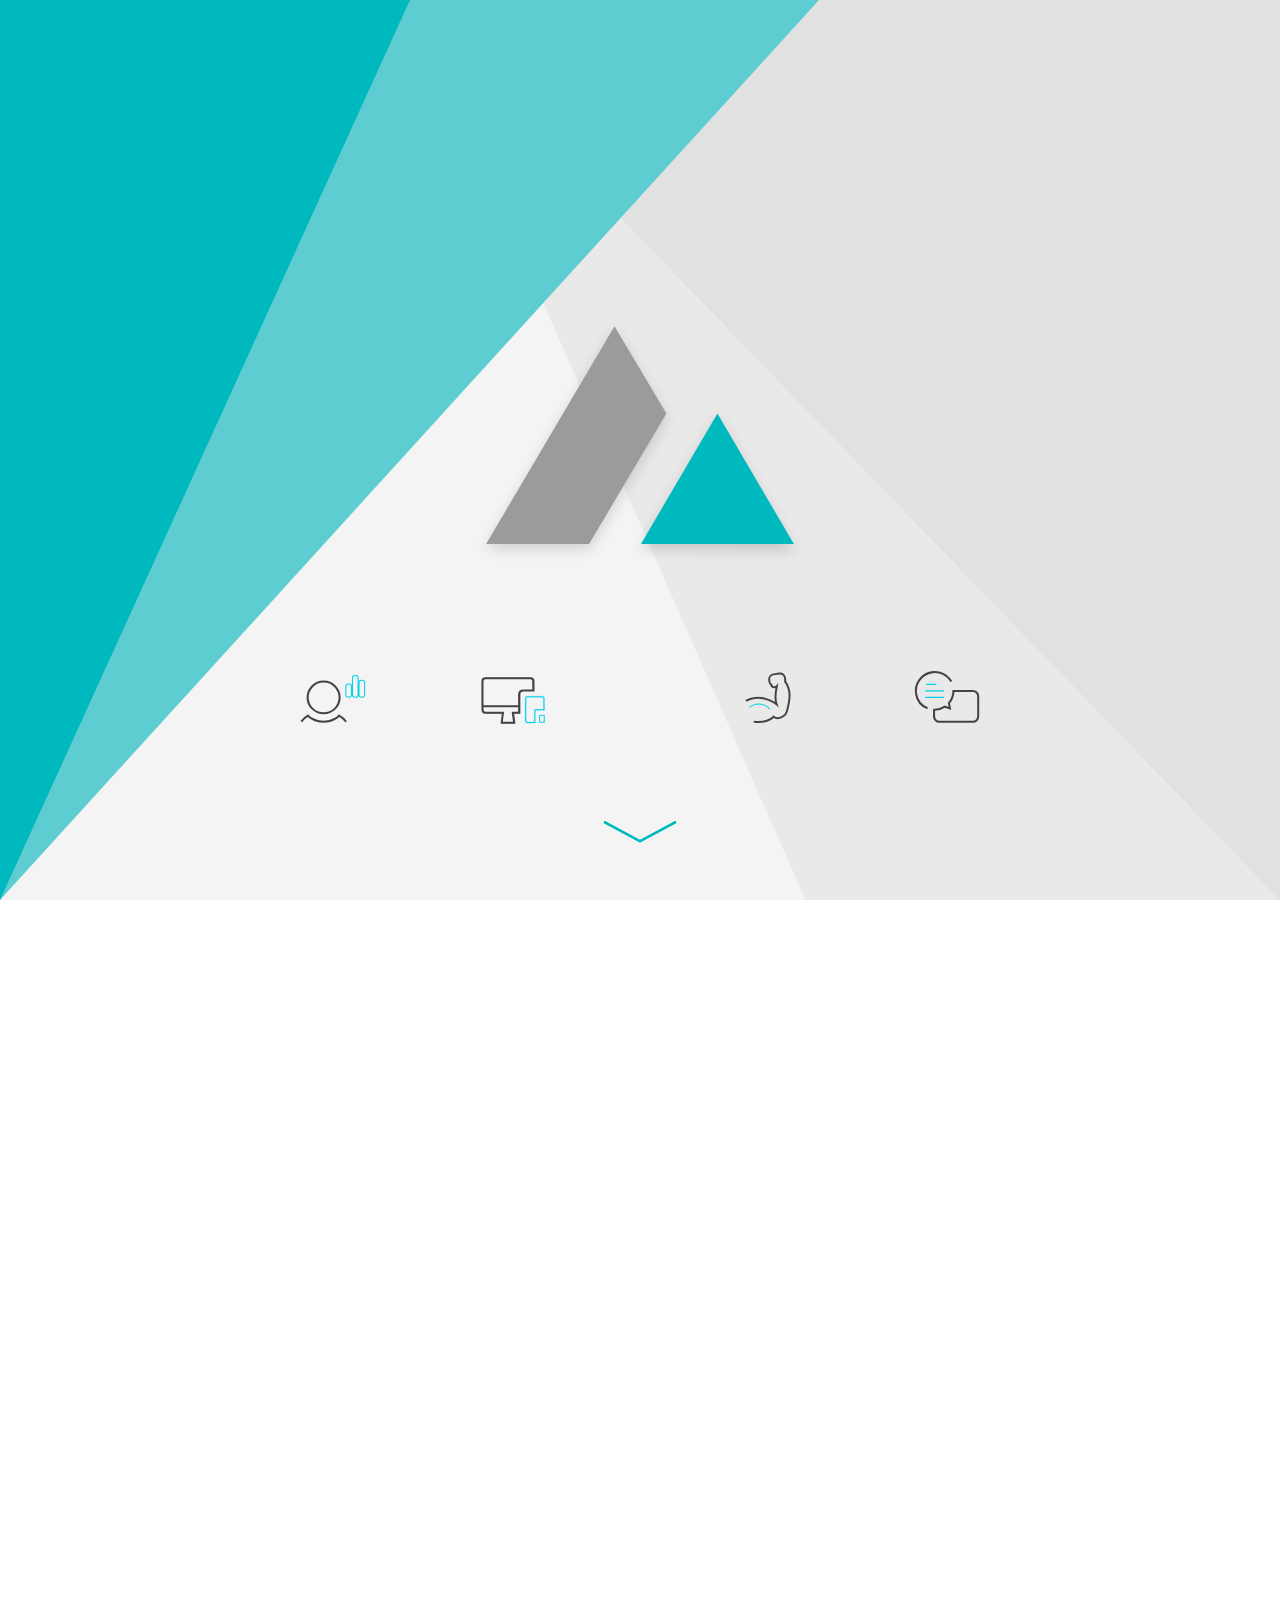
==== index.html @ 890fea32 "initial Commit" ====
<!doctype html>
<html>
<head>
    
    <title>Abbas Monfared | Front-end Developer | UI Designer</title>
    
    <meta charset="utf-8">
    <meta name="viewport" content="user-scalable=no, width=device-width, initial-scale=1, maximum-scale=1">
    <meta name="author" content="Abbas Monfared">
	<meta name="designer" content="Abbas Monfared">
    <meta name="keywords" content="Abbas Monfared, Monfared, front-end, web, developer, portfolio, front end, ui, ux, design, html, css, html5, CSS3, jquery, job, toronto, sass, javascript, responsive, resume">
    <meta name="news_keywords" content="Abbas Monfared, Monfared, front-end, web, Developer, portfolio, front end, ui, ux, design, html, css, html5, CSS3, jquery, job, toronto, sass, javascript, responsive, resume">
    <meta name="description" content="The Protfolio Of Abbas Monfared, Front-End Developer, UI Designer">
	<meta http-equiv="X-UA-Compatible" content="IE=edge, chrome=1">
    <link rel="shortcut icon"  type="image/png" href="images/icon_am.png">
    <link rel="apple-touch-icon" type="image/png" href="images/icon_am.png">
    <meta name="theme-color" content="#fcfcfc">
<link rel="stylesheet" href="styles/main.css"/>

</head>
<body class="viewing_1">

    <!-- Loading -->
    <section class="loading">
        <section class="loading_wrapper">
            <figure class="loading_left">
            <svg version="1.1" preserveAspectRatio="xMidYMid meet" viewBox="0 6.762 120 86.476" xml:space="preserve">
                <polygon points="49.905,6.762 0,93.238 40.457,93.238 70.095,41.429"/>
            </svg>
            </figure>
            <figure class="loading_right">
            <svg version="1.1" preserveAspectRatio="xMidYMid meet" viewBox="0 6.762 120 86.476" xml:space="preserve">
                <polygon points="60.19,93.238 90.095,41.467 120,93.238"/>
            </svg>
            </figure>
            <figure class="loading_cover">
            <svg version="1.1" preserveAspectRatio="xMidYMid meet" viewBox="0 6.762 120 86.476" xml:space="preserve">
                <polygon points="10.049,93.238 60,6.761 109.951,93.238"/>
            </svg>
            </figure>
        </section>
    </section>
    
    <!-- Main-Page -->
    <header id="header">
        <section class="intro_backgrounds">
            <div class="curtains pg1_cur_right light"></div>
            <div class="curtains pg1_cur_right dark"></div>
            <div class="curtains pg1_cur_left light"></div>
            <div class="curtains pg1_cur_left dark"></div>
        </section>

        <div id="arrow_down"><i></i></div>
        <nav id="nav">
            <div class="nav_bg"></div>
            <ul class="menu">
                <li class="nav_icon nav_1">
                    <div class="nav_filter">
                        <a href="index.html#about" class="nav_links">About</a>
                    </div>
                </li>
                <li class="nav_icon nav_2">
                    <div class="nav_filter">
                        <a href="index.html#what-i-do" class="nav_links">What i do</a>
                    </div>
                </li>
                <li class="nav_icon nav_3" id="main_navi_li_center">
                    <div class="nav_filter"></div>
                </li>
                <li class="nav_icon nav_4">
                    <div class="nav_filter">
                        <a href="index.html#portfolio" class="nav_links">Portfolio</a>
                    </div>
                </li>
                <li class="nav_icon nav_5">
                    <div class="nav_filter">
                        <a href="index.html#contact" class="nav_links">Contact</a>
                    </div>
                </li>
            </ul>
        </nav>
        <a id="main_logo_wrapper" href="index.html#home">
            <svg version="1.1" id="main_logo_svg" preserveAspectRatio="xMidYMid meet" viewBox="0 -12 595.3 470" xml:space="preserve">
                <filter id="blurMe">
                    <feGaussianBlur in="SourceGraphic" stdDeviation="12" />
                    <feOffset dx="0" dy="9" />
                </filter>
                <polygon class="logo_shadow" points="248.3,0 0,421.3 199.1,421.3 348.8,170" filter="url(#blurMe)" />
                <polygon class="logo_shadow" points="299.5,421.3 447.4,168.9 595.3,425" filter="url(#blurMe)" />
                <polygon id="gray" points="248.3,0 0,421.3 199.1,421.3 348.8,168.9"/>
                <polygon id="teal" points="299.5,421.3 447.4,168.9 595.3,421.3"/>
            </svg>


        </a>
    </header>
    <section class="main">

        <!-- Page(1) -->
        <section class="pages page_1"> 
        </section>
        
        <!-- Page(2) -->
        <section class="pages page_2">     
            <aside class="pg2_bg_bottom"></aside>
            <aside class="curtains pg2_bg_right_full"></aside>
            <article class="pg2_article">
                <h1>Abbas Monfared</h1>
                <p>
                    I'm a Front End Developer and UI Designer based in Toronto. I have a passion for creating clean, beautiful, interactive, responsive and user-friendly UI, developed by modular, scalable and functional code. My freelance work began in 2009, ever since I've been keeping up with the cutting-edge web technologies, aiming to produce a work that I can be proud of.
                </p>
            </article>
            <ul class="chart_list">
            <!-- Charts -->
                <li class="charts" data-color="af14ff" data-url='["http://www.awwwards.com/best-websites/aspireone/", "http://www.cssdesignawards.com/sites/monfa-red/25491/", "http://www.csswinner.com/details/monfared/8233", "https://onepagelove.com/abbas-monfared"]' data-fields='["AWWWARDS", "CSS Design Awards", "CSSWinner", "OPL"]' data-size="81" data-cover="prize.svg">
                    <h6>Awards</h6>
                </li>
                <li class="charts" data-color="0a64ff" data-fields='["Responsive", "UI", "Pixel Perfect", "Flat Design", "Cross-browser"]' data-size="93" data-cover="web_logo.svg">
                    <h6>Web Techs</h6>
                </li>
                <li class="charts" data-color="00b9be" data-fields='["CSS3", "Sass", "LESS", "Animations", "Frameworks"]' data-size="101" data-cover="css3_logo.svg">
                    <h6>CSS</h6>
                </li>
                <li class="charts" data-color="82d200" data-fields='["HTML5", "SVG", "Canvas", "W3C standards", "SEO", "Audio/Video"]' data-size="100" data-cover="html5_logo.svg">
                    <h6>HTML</h6>
                </li>
                <li class="charts" data-color="fab800" data-fields='["Native JavaScript", "ES6", "JQuery", "AngularJS", "JSON"]' data-size="93" data-cover="js_logo.svg">
                    <h6>JavaScript</h6>
                </li>
                <li class="charts" data-color="ff1e78" data-fields='["Photoshop", "Illustrator", "Gulp", "Git", "Terminal", "...!"]' data-size="81" data-cover="ps_logo.svg">
                    <h6>Tools</h6>
                </li>
            </ul>
            <aside class="curtains pg2_bg_right_light"></aside>
        </section>
        
        <!-- Page(3) -->
        <section class="pages page_3">
            <aside class="curtains pg3_bg_bottom"></aside>
            <aside class="curtains pg3_bg_left_full"></aside>
            <aside class="curtains pg3_bg_right_full"></aside>
            <section id="pg3_content">
                <article class="pg3_articles pg3_article_left">
                    <h2>DEV</h2>
                    <p>I LOVE JavaScript and CSS3 which along with some other cool acronyms! give me super powers to develop any front-end, each one more advanced than the other one</p>
                </article>
                <article class="pg3_articles pg3_article_right">
                    <h2>UI</h2>
                    <p>I’m a fan of flat design, I use colors, icons, big backgrounds and typography to craft a beautiful, minimal and user-friendly user interface which work perfectly for any device</p>
                </article>
                <section class="monsters_wrapper monster_wrapper_left">
                    <img class="shade" src="images/monster_shade.png" alt="Monster">
                    <figure class="monsters monster_purple">
                        <img src="images/purple_left_foot.svg" id="pg3_purple_leftfoot" alt="Monster">
                        <img src="images/purple_right_foot.svg" id="pg3_purple_rightfoot" alt="Monster">
                        <img src="images/purple_body.svg" id="pg3_purple_body" alt="Monster">
                        <img src="images/purple_left_hand.svg" id="pg3_purple_lefthand" alt="Monster">
                        <img src="images/purple_right_hand.svg" id="pg3_purple_righthand" alt="Monster">
                        <img src="images/purple_eyes.svg" id="pg3_purple_eyes" alt="Monster">
                    </figure>
                </section>
                <section class="monsters_wrapper monster_wrapper_right">
                    <img class="shade" src="images/monster_shade.png" alt="Monster">
                    <img src="images/teal_left_foot.svg" id="pg3_teal_leftfoot" alt="Monster">
                    <img src="images/teal_right_foot.svg" id="pg3_teal_rightfoot" alt="Monster">
                    <figure class="monsters monster_teal">
                        <img src="images/teal_body.svg" id="pg3_teal_body" alt="Monster">
                        <img src="images/teal_eyes.svg" id="pg3_teal_eyes" alt="Monster">
                        <img src="images/teal_left_hand.svg" id="pg3_teal_lefthand" alt="Monster">
                        <img src="images/teal_right_hand.svg" id="pg3_teal_righthand" alt="Monster">
                    </figure>
                </section>
            </section>
            <aside class="curtains pg3_bg_left_light"></aside>            
            <aside class="curtains pg3_bg_right_light"></aside>
            <nav class="arrow_left"><i class="icon"></i></nav>
            <nav class="arrow_right"><i class="icon"></i></nav>
        </section>
        
        <!-- Page(4) -->
        <section class="pages page_4">
            <aside class="curtains pg4_bg_left_full"></aside>

            <!-- My-cool-&-dynamic-Slider!- -->
            <section class="Abbas_slider">
                <figure class="slides" data-image-landscape="images/aspireone_land.jpg" data-image-portrait="images/slider_6_img_portrate.jpg" data-title="AspireOne Educational institutions" data-href="portfolio/aspireone.html"></figure>
                <figure class="slides" data-image-landscape="images/slider_2_img.jpg" data-image-portrait="images/slider_2_img_port.jpg" data-title="Magazix Wordpress Theme" data-href="portfolio/magazix.html"></figure>
                <figure class="slides" data-image-landscape="images/health-rnd_land.jpg" data-image-portrait="images/health-rnd_port.jpg" data-title="Health R&D - Consulting and Training" data-href="portfolio/healthrnd.html"></figure>
                <figure class="slides" data-image-landscape="images/slider_1_img.jpg" data-image-portrait="images/slider_1_img_port.jpg" data-title="My Old Portfolio" data-href="portfolio/monfa.red.html"></figure>
                <figure class="slides" data-image-landscape="images/slider_3_img.jpg" data-image-portrait="images/slider_3_img_port.jpg" data-title="ThemeTo - Website Template" data-href="portfolio/themeto.html"></figure>
                <figure class="slides" data-image-landscape="images/slider_5_img.jpg" data-image-portrait="images/slider_5_img_port.jpg" data-title="JavaherMarket Online Store (2009!)" data-href="portfolio/javahermarket.html"></figure>
                <section class="ajax_wrapper scrollable"></section>
            </section>
            
            <aside class="curtains pg4_bg_left_light"></aside>
        </section>

        <!-- Page(5) -->
        <section class="pages page_5">            
            <aside class="curtains pg5_bg_bottom"></aside>
            <aside class="curtains pg5_bg_right_full"></aside>
            <section id="pg5_contact" class="name_focused">
                <article class="cont_respond"></article>
                <button class="cont_retry">back</button>
                <form id="cont_form">
                    <input type="text" name="name" class="cont_inputs cont_name" data-index="1" placeholder="Name" required>
                    <input type="email" name="email" class="cont_inputs cont_email" data-index="2" placeholder="Email" required>
                    <textarea name="message" class="cont_inputs cont_message scrollable" data-index="3" placeholder="Message" required></textarea>
                    <button type="submit" class="cont_send">Send</button>
                </form>
            </section>
            <nav class="social_list" id="social_list">
                <a class="social_icon"></a>
                <a href="https://twitter.com/monfa_red" target="_blank" class="social_twitter" rel="twitter"></a>
                <a href="https://www.linkedin.com/in/amonfared" target="_blank" class="social_linkedin" rel="linkedin"></a>
                <a href="https://dribbble.com/monfared" target="_blank" class="social_dribbble" rel="dribbble"></a>
                <a href="https://www.behance.net/monfa_red" target="_blank" class="social_behance" rel="behance"></a>
            </nav>
            <aside class="curtains pg5_bg_right_light"></aside>
        </section>

    </section>
	<script src="https://ajax.googleapis.com/ajax/libs/jquery/2.1.4/jquery.min.js"></script>
    <script src="scripts/monfa.red.js"></script>

    <script>
	  (function(i,s,o,g,r,a,m){i['GoogleAnalyticsObject']=r;i[r]=i[r]||function(){
	  (i[r].q=i[r].q||[]).push(arguments)},i[r].l=1*new Date();a=s.createElement(o),
	  m=s.getElementsByTagName(o)[0];a.async=1;a.src=g;m.parentNode.insertBefore(a,m)
	  })(window,document,'script','//www.google-analytics.com/analytics.js','ga');
	  ga('create', 'UA-56301756-1', 'auto');
	  ga('send', 'pageview');
	</script>
</body>
</html>
---- styles/main.css ----
@font-face{font-family:'Josefin Sans';font-style:normal;font-weight:300;src:local('Josefin Sans Light'),local('JosefinSans-Light'),url("http://fonts.gstatic.com/s/josefinsans/v9/C6HYlRF50SGJq1XyXj04zwV_pQ1T3xN3K1c3sB361us.ttf") format('truetype')}@font-face{font-family:'Josefin Sans';font-style:normal;font-weight:400;src:local('Josefin Sans'),local('JosefinSans'),url("http://fonts.gstatic.com/s/josefinsans/v9/xgzbb53t8j-Mo-vYa23n5onF5uFdDttMLvmWuJdhhgs.ttf") format('truetype')}@font-face{font-family:'Josefin Sans';font-style:normal;font-weight:600;src:local('Josefin Sans SemiBold'),local('JosefinSans-SemiBold'),url("http://fonts.gstatic.com/s/josefinsans/v9/C6HYlRF50SGJq1XyXj04z1FZMcfX2SbzQ69I7OWmkGo.ttf") format('truetype')}@font-face{font-family:'Nothing You Could Do';font-style:normal;font-weight:400;src:local('Nothing You Could Do'),local('NothingYouCouldDo'),url("http://fonts.gstatic.com/s/nothingyoucoulddo/v6/jpk1K3jbJoyoK0XKaSyQAQB8Hyktk_aPnlUAWJgZcX8.ttf") format('truetype')}/*! normalize.css v3.0.2 | MIT License | git.io/normalize */html{font-family:sans-serif;-ms-text-size-adjust:100%;-webkit-text-size-adjust:100%}body{margin:0}article,aside,details,figcaption,figure,footer,header,hgroup,main,menu,nav,section,summary{display:block}audio,canvas,progress,video{display:inline-block;vertical-align:baseline}audio:not([controls]){display:none;height:0}[hidden],template{display:none}a{background-color:transparent}a:active,a:focus,a:hover{outline:0!important}abbr[title]{border-bottom:1px dotted}b,strong{font-weight:700}dfn{font-style:italic}h1{font-size:2em;margin:.67em 0}mark{background:#ff0;color:#000}small{font-size:80%}sub,sup{font-size:75%;line-height:0;position:relative;vertical-align:baseline}sup{top:-.5em}sub{bottom:-.25em}img{border:0}svg:not(:root){overflow:hidden}figure{margin:1em 40px}hr{-moz-box-sizing:content-box;box-sizing:content-box;height:0}pre{overflow:auto}code,kbd,pre,samp{font-family:monospace,monospace;font-size:1em}button,input,optgroup,select,textarea{color:inherit;font:inherit;margin:0}button{overflow:visible}button,select{text-transform:none}button,html input[type=button],input[type=reset],input[type=submit]{-webkit-appearance:button;cursor:pointer}button[disabled],html input[disabled]{cursor:default}button::-moz-focus-inner,input::-moz-focus-inner{border:0;padding:0}input{line-height:normal}input[type=checkbox],input[type=radio]{box-sizing:border-box;padding:0}input[type=number]::-webkit-inner-spin-button,input[type=number]::-webkit-outer-spin-button{height:auto}input[type=search]{-webkit-appearance:textfield;-moz-box-sizing:content-box;-webkit-box-sizing:content-box;box-sizing:content-box}input[type=search]::-webkit-search-cancel-button,input[type=search]::-webkit-search-decoration{-webkit-appearance:none}fieldset{border:1px solid silver;margin:0 2px;padding:.35em .625em .75em}legend{border:0;padding:0}textarea{overflow:auto}optgroup{font-weight:700}table{border-collapse:collapse;border-spacing:0}td,th{padding:0}/*! http://Monfa.red | 2014-11 | Designed & Developed Abbas Monfared | (c) */body{font-family:'Josefin Sans',sans-serif;font-weight:300;font-size:3vh}body,html{position:fixed;overflow:hidden;width:100%;height:100%}.main-wrapper{display:block;position:absolute;width:100%;height:100%;-webkit-touch-callout:none;-webkit-transform:translate3d(0,0,0);transform:translate3d(0,0,0);transition:-webkit-transform 1s cubic-bezier(.4,.1,.4,1) 0s;transition:transform 1s cubic-bezier(.4,.1,.4,1) 0s}.main-wrapper .section{position:absolute;width:100%;height:100%}.loading{position:absolute;width:100%;height:100%;z-index:9;left:0;background-color:#505050}.loading .loading_wrapper{position:absolute;width:100%;height:100%}.loading figure{position:absolute;bottom:40.8vh;left:0;right:0;margin:auto;width:20vh;height:20vh;z-index:1;-webkit-transform-origin:50% 50%;-ms-transform-origin:50% 50%;transform-origin:50% 50%}.loading figure svg{position:absolute;top:0;bottom:0;margin:auto;fill:#00b1c6}.loading figure svg polygon{-webkit-animation:loadingColors 4.5s cubic-bezier(.95,0,.04,1) .83s infinite;animation:loadingColors 4.5s cubic-bezier(.95,0,.04,1) .83s infinite}.loading figure.loading_left{-webkit-animation:loadingRotate 1.5s ease infinite;animation:loadingRotate 1.5s ease infinite}.loading figure.loading_right{-webkit-animation:loadingRotateBack 1.5s ease infinite;animation:loadingRotateBack 1.5s ease infinite}.loading figure.loading_cover{-webkit-transform-origin:50% 62%;-ms-transform-origin:50% 62%;transform-origin:50% 62%;-webkit-animation:loadingCover 1.5s ease infinite;animation:loadingCover 1.5s ease infinite}.loading.fade_out{height:0;-webkit-transform:translate3d(0,103%,0);transform:translate3d(0,103%,0);background-color:#fff;transition:-webkit-transform .65s ease 0s,background-color .55s linear 0s,height 0s linear .6s;transition:transform .65s ease 0s,background-color .55s linear 0s,height 0s linear .6s}@-webkit-keyframes loadingRotate{0%,2%{opacity:1;-webkit-transform:translateX(8.4%);transform:translateX(8.4%)}21%,59%{opacity:.4;-webkit-transform:translateX(0);transform:translateX(0)}80%{opacity:1;-webkit-transform:translateX(8.4%);transform:translateX(8.4%)}100%,82%{opacity:0;-webkit-transform:translateX(8.4%);transform:translateX(8.4%)}}@keyframes loadingRotate{0%,2%{opacity:1;-webkit-transform:translateX(8.4%);transform:translateX(8.4%)}21%,59%{opacity:.4;-webkit-transform:translateX(0);transform:translateX(0)}80%{opacity:1;-webkit-transform:translateX(8.4%);transform:translateX(8.4%)}100%,82%{opacity:0;-webkit-transform:translateX(8.4%);transform:translateX(8.4%)}}@-webkit-keyframes loadingRotateBack{0%,2%{opacity:1;-webkit-transform:translateX(-8.4%);transform:translateX(-8.4%)}21%,59%{opacity:1;-webkit-transform:translateX(0);transform:translateX(0)}80%{opacity:1;-webkit-transform:translateX(-8.4%);transform:translateX(-8.4%)}100%,82%{opacity:0;-webkit-transform:translateX(-8.4%);transform:translateX(-8.4%)}}@keyframes loadingRotateBack{0%,2%{opacity:1;-webkit-transform:translateX(-8.4%);transform:translateX(-8.4%)}21%,59%{opacity:1;-webkit-transform:translateX(0);transform:translateX(0)}80%{opacity:1;-webkit-transform:translateX(-8.4%);transform:translateX(-8.4%)}100%,82%{opacity:0;-webkit-transform:translateX(-8.4%);transform:translateX(-8.4%)}}@-webkit-keyframes loadingCover{0%{opacity:1;-webkit-transform:rotate(0deg);transform:rotate(0deg)}76%,8%{opacity:0;-webkit-transform:rotate(0deg);transform:rotate(0deg)}80%{opacity:1;-webkit-transform:rotate(0deg);transform:rotate(0deg)}100%{opacity:1;-webkit-transform:rotate(120deg);transform:rotate(120deg)}}@keyframes loadingCover{0%{opacity:1;-webkit-transform:rotate(0deg);transform:rotate(0deg)}76%,8%{opacity:0;-webkit-transform:rotate(0deg);transform:rotate(0deg)}80%{opacity:1;-webkit-transform:rotate(0deg);transform:rotate(0deg)}100%{opacity:1;-webkit-transform:rotate(120deg);transform:rotate(120deg)}}@-webkit-keyframes loadingColors{0%,100%{fill:#00b9be}33.33%{fill:#fab800}66.66%{fill:#ff316b}}@keyframes loadingColors{0%,100%{fill:#00b9be}33.33%{fill:#fab800}66.66%{fill:#ff316b}}.viewing_2 #nav .nav_bg{background-position:-10% 0}.viewing_3 #nav .nav_bg{background-position:20% 0}.viewing_4 #nav .nav_bg{background-position:80% 0}.viewing_5 #nav .nav_bg{background-position:109% 0}#nav{display:-webkit-flex;display:-ms-flexbox;display:flex;-webkit-flex-direction:column;-ms-flex-direction:column;flex-direction:column;-webkit-justify-content:center;-ms-flex-pack:center;justify-content:center;-webkit-align-items:center;-ms-flex-align:center;align-items:center;position:fixed;bottom:0;left:0;width:100%;z-index:2;height:12%;border-top:1px solid rgba(255,255,255,.4);transition-property:border;transition-duration:1s}#nav:hover .nav_bg{background-color:rgba(255,255,255,.2)}#nav .nav_bg{position:absolute;left:0;right:0;bottom:0;top:0;margin:auto;background-image:linear-gradient(to right,rgba(255,255,255,0) 0,#fff 50%,rgba(255,255,255,0) 100%);opacity:1;transition-property:background,opacity;background-color:rgba(255,255,255,.1);transition-duration:.5s,1.1s;transition-timing-function:ease;background-position:50% 0;background-repeat:repeat-y;background-size:40%}#nav ul{display:-webkit-flex;display:-ms-flexbox;display:flex;-webkit-justify-content:space-between;-ms-flex-pack:justify;justify-content:space-between;position:relative;width:81%;height:100%;margin:0;padding:0;list-style:none;text-align:center;-webkit-transform:translateY(0);-ms-transform:translateY(0);transform:translateY(0);transition-property:width,-webkit-transform;transition-property:width,transform;transition-timing-function:cubic-bezier(.4,.1,.4,1);transition-duration:1s;-webkit-user-select:none;-moz-user-select:none;-ms-user-select:none;user-select:none}#nav ul .nav_icon{position:relative;width:16vw;overflow:hidden;height:100%}#nav ul .nav_icon .ink{border-radius:100%;transition:background-color .3s}#nav ul .nav_icon .ink.animate{-webkit-animation:ripple .5s linear;animation:ripple .5s linear}#nav ul .nav_icon .nav_filter{display:-webkit-flex;display:-ms-flexbox;display:flex;-webkit-flex-direction:column;-ms-flex-direction:column;flex-direction:column;-webkit-justify-content:center;-ms-flex-pack:center;justify-content:center;position:relative;text-transform:uppercase;height:100%;width:100%;transition:-webkit-filter .9s,filter .9s}#nav ul .nav_icon .nav_filter:before{content:"";position:absolute;left:0;right:0;top:0;bottom:6%;margin:auto;width:9.5vh;height:7.4vh;opacity:1;background-size:contain;background-position:center;background-repeat:no-repeat;-webkit-transform:scale(.84);-ms-transform:scale(.84);transform:scale(.84);transition-property:-webkit-transform,opacity,filter,-webkit-filter;transition-property:transform,opacity,filter,-webkit-filter;transition-duration:.19s,.18s,.19s,.19s;transition-delay:.1s,.1s,.1s,.1s;-webkit-filter:blur(0);filter:blur(0)}#nav ul .nav_icon .nav_filter .nav_links{display:-webkit-flex;display:-ms-flexbox;display:flex;-webkit-justify-content:center;-ms-flex-pack:center;justify-content:center;-webkit-align-items:center;-ms-flex-align:center;align-items:center;letter-spacing:.15vh;font-size:2.36vh;height:100%;font-weight:600;color:#464646;text-decoration:none;opacity:0;z-index:3;-webkit-transform:scale(.25,1.1);-ms-transform:scale(.25,1.1);transform:scale(.25,1.1);transition-property:-webkit-transform,opacity,filter,-webkit-filter;transition-property:transform,opacity,filter,-webkit-filter;transition-duration:.17s,.17s,.13s,.13s;transition-delay:0s;transition-timing-function:cubic-bezier(0,0,1,.15);-webkit-filter:blur(3px);filter:blur(3px)}#nav ul .nav_icon .nav_filter:hover:before{opacity:0;-webkit-transform:scale(1.23,.63);-ms-transform:scale(1.23,.63);transform:scale(1.23,.63);transition-duration:.21s,.23s,.19s,.19s;transition-delay:0s,0s,0s,0s;-webkit-filter:blur(3px);filter:blur(3px)}#nav ul .nav_icon .nav_filter:hover .nav_links{opacity:1;-webkit-transform:scale(1);-ms-transform:scale(1);transform:scale(1);transition-duration:.12s,.13s,.15s,.15s;transition-delay:.06s,.06s,.06s,.06s;-webkit-filter:blur(0) drop-shadow(0 9px 7px rgba(0,0,0,.1));filter:blur(0) drop-shadow(0 9px 7px rgba(0, 0, 0, .1))}#nav ul .nav_icon:nth-child(1) .nav_filter .nav_links{letter-spacing:.35vh}#nav ul #main_navi_li_center{z-index:-2}.viewing_1 #nav{border-top:1px solid rgba(255,255,255,0)}.viewing_1 #nav .nav_bg{opacity:0}.viewing_1 #nav ul{width:62%;-webkit-transform:translate3d(0,-16vh,0);transform:translate3d(0,-16vh,0);transition-duration:1.18s}.viewing_2 .nav_filter{-webkit-filter:hue-rotate(160deg);filter:hue-rotate(160deg)}.viewing_3 .nav_filter{-webkit-filter:hue-rotate(72deg) grayscale(0) saturate(4);filter:hue-rotate(72deg) grayscale(0) saturate(4)}.viewing_1 .nav_filter,.viewing_3.tealed .nav_filter{-webkit-filter:hue-rotate(0deg) grayscale(0);filter:hue-rotate(0deg) grayscale(0)}.viewing_4 .nav_filter{-webkit-filter:hue-rotate(80deg) grayscale(1);filter:hue-rotate(80deg) grayscale(1)}.viewing_5 .nav_filter{-webkit-filter:hue-rotate(225deg) grayscale(0);filter:hue-rotate(225deg) grayscale(0)}.viewing_2 #nav ul .nav_icon:nth-child(1) a,.viewing_3 #nav ul .nav_icon:nth-child(2) a,.viewing_4 #nav ul .nav_icon:nth-child(4) a,.viewing_5 #nav ul .nav_icon:nth-child(5) a{opacity:1;-webkit-transform:scale(1);-ms-transform:scale(1);transform:scale(1);-webkit-filter:none;filter:none;transition-delay:.06s,.06s,.06s,.06s}.viewing_2 #nav ul .nav_icon:nth-child(1) .nav_filter:before,.viewing_3 #nav ul .nav_icon:nth-child(2) .nav_filter:before,.viewing_4 #nav ul .nav_icon:nth-child(4) .nav_filter:before,.viewing_5 #nav ul .nav_icon:nth-child(5) .nav_filter:before{opacity:0;-webkit-transform:scale(1.23,.63);-ms-transform:scale(1.23,.63);transform:scale(1.23,.63);-webkit-filter:blur(3px);filter:blur(3px)}.nav_icon:nth-child(1) .nav_filter:before{background-image:url("../images/about.svg")}.nav_icon:nth-child(2) .nav_filter:before{background-image:url("../images/portfolio.svg")}.nav_icon:nth-child(4) .nav_filter:before{background-image:url("../images/what.svg")}.nav_icon:nth-child(5) .nav_filter:before{background-image:url("../images/contact.svg")}#main_logo_svg{position:fixed;height:27vh;width:40vh;bottom:1.5vh;left:0;right:0;margin:auto;z-index:5;will-change:transform;-webkit-transform:scale(.5);-ms-transform:scale(.5);transform:scale(.5);-webkit-transform-origin:bottom;-ms-transform-origin:bottom;transform-origin:bottom;transition-property:-webkit-transform,bottom;transition-property:transform,bottom;transition-duration:1.08s;transition-timing-function:ease}#main_logo_svg .logo_shadow{fill:rgba(0,0,0,.14)}#main_logo_svg #gray{fill:#9b9b9b}#main_logo_svg #teal{fill:#00b9be;transition:fill linear .65s}.viewing_1 #main_logo_svg{bottom:37.4vh;-webkit-transform:scale(1);-ms-transform:scale(1);transform:scale(1);transition-timing-function:cubic-bezier(.4,.1,.4,1);transition-duration:1.2s}.viewing_2 #main_logo_svg #teal{fill:#ff1e78}.viewing_3.purpled #main_logo_svg #teal{fill:#af14ff}.viewing_3.tealed #main_logo_svg #teal{fill:#00b9be}.viewing_4 #main_logo_svg #teal{fill:#5a5a5a}.viewing_5 #main_logo_svg #teal{fill:#fab800}.viewing_2 #nav ul li .ink{background:rgba(255,39,141,.5)}.viewing_3.purpled #nav ul li .ink{background:rgba(175,20,255,.5)}.viewing_3.tealed #nav ul li .ink{background:rgba(0,185,190,.5)}.viewing_4 #nav ul li .ink{background:rgba(102,102,102,.5)}.viewing_5 #nav ul li .ink{background:rgba(250,184,0,.6)}.ink{background:rgba(255,255,255,0)}#main_navi_li_center{margin:0;transition:all 1s ease}.viewing_1 #main_navi_li_center{margin:0 -6.5%}.ink{display:block;width:20vw;height:20vw;position:absolute;z-index:-1;border-radius:100%;-webkit-transform:scale(0);-ms-transform:scale(0);transform:scale(0);transition:background-color .3s}.ink.animate{-webkit-animation:ripple .5s linear;animation:ripple .5s linear}#arrow_down{position:absolute;width:25vh;height:12%;bottom:-12%;right:0;left:0;margin:0 auto;opacity:0;z-index:4;cursor:pointer;-webkit-transform:scale(1);-ms-transform:scale(1);transform:scale(1);-webkit-transform-origin:center;-ms-transform-origin:center;transform-origin:center;transition:bottom ease 1s,opacity ease .5s;overflow:hidden}#arrow_down .ink{background-color:rgba(255,30,120,.45)}#arrow_down i{display:block;position:absolute;height:22%;width:33%;top:0;bottom:0;right:0;left:0;margin:auto;-webkit-filter:grayscale(80%);filter:grayscale(80%);transition:transform .35s,-webkit-filter .2s,filter .2s}#arrow_down i:after,#arrow_down i:before{content:"";position:absolute;width:100%;height:100%;background-image:url("../images/arrow_down-13.svg");background-size:contain;background-position:50% 50%;background-repeat:no-repeat;top:0;-webkit-animation-duration:1s;animation-duration:1s;-webkit-animation-iteration-count:infinite;animation-iteration-count:infinite}#arrow_down i:before{-webkit-animation-name:arrowDownMain;animation-name:arrowDownMain}#arrow_down i:after{-webkit-animation-name:arrowDownShadow;animation-name:arrowDownShadow}#arrow_down:hover i{-webkit-transform:rotateX(180deg) scale(.85,1.15);transform:rotateX(180deg) scale(.85,1.15)}.viewing_1.fixed #arrow_down{bottom:1.5%;opacity:1}.viewing_1.fixed #arrow_down i{-webkit-filter:hue-rotate(0deg);filter:hue-rotate(0deg)}.viewing_2 #arrow_down i{-webkit-filter:hue-rotate(160deg);filter:hue-rotate(160deg)}.curtains{position:absolute;background-size:100% 100%;will-change:transform}.intro_backgrounds{position:absolute;width:100%;height:100%;background-color:#f4f4f4}.pg1_cur_left{height:100%;top:0;left:0;-webkit-transform-origin:left center;-ms-transform-origin:left center;transform-origin:left center;-webkit-transform:scaleX(0);transform:scaleX(0);-ms-transform:scaleX(.001);transition-duration:1s;transition-property:-webkit-transform;transition-property:transform;transition-timing-function:ease}.pg1_cur_left.light{width:64%;background-image:url("../images/pg1_left_light-3.svg");transition-delay:.3s;transition-duration:1.45s}.pg1_cur_left.dark{width:32%;background-image:url("../images/pg1_left_dark-2.svg");transition-delay:0s;transition-duration:1.2s}.pg1_cur_right{height:100%;width:68%;top:0;right:0;background-image:url("../images/pg1_right.svg");-webkit-transform-origin:center top;-ms-transform-origin:center top;transform-origin:center top;-webkit-transform:scaleY(0);transform:scaleY(0);-ms-transform:scaleY(.001);transition-duration:1s;transition-property:-webkit-transform;transition-property:transform;transition-timing-function:ease}.pg1_cur_right.light{transition-delay:.68s;transition-duration:1s;opacity:.55}.pg1_cur_right.dark{transition-delay:.5s}.viewing_1.fixed .pg1_cur_left.light{-webkit-transform:scaleX(1);-ms-transform:scaleX(1);transform:scaleX(1);transition-duration:1.8s;transition-delay:.1s}.viewing_1.fixed .pg1_cur_left.dark{-webkit-transform:scaleX(1);-ms-transform:scaleX(1);transform:scaleX(1);transition-duration:.82s;transition-delay:0s}.viewing_1.fixed .pg1_cur_right.light{-webkit-transform:scaleY(2.2);-ms-transform:scaleY(2.2);transform:scaleY(2.2);transition-delay:1.21s;transition-duration:1.9s}.viewing_1.fixed .pg1_cur_right.dark{-webkit-transform:scaleY(1);-ms-transform:scaleY(1);transform:scaleY(1);transition-duration:1.2s;transition-delay:1s}.pg2_bg_bottom{position:absolute;background-size:100% 100%;background-image:url("../images/pg2_bg_bottom.svg");width:100%;height:64%;bottom:0;opacity:.75;-webkit-transform:translate3d(0,100%,0);transform:translate3d(0,100%,0);transition:-webkit-transform .97s cubic-bezier(.4,.1,.4,1);transition:transform .97s cubic-bezier(.4,.1,.4,1)}.viewing_2.fixed .typing_done .pg2_bg_bottom{-webkit-transform:translate3d(0,0,0);transform:translate3d(0,0,0);transition:-webkit-transform 1s ease;transition:transform 1s ease}.pg2_bg_right_full,.pg2_bg_right_light{height:100%;width:29%;right:0;-webkit-transform-origin:right center;-ms-transform-origin:right center;transform-origin:right center;-webkit-transform:scaleX(0);transform:scaleX(0);-ms-transform:scaleX(.001);transition:-webkit-transform ease 0s 1s;transition:transform ease 0s 1s}.viewing_1 .pg2_bg_right_full,.viewing_1 .pg2_bg_right_light{transition:-webkit-transform .7s ease;transition:transform .7s ease}.pg2_bg_right_light{background-image:url("../images/pg2_right_light.svg")}.pg2_bg_right_full{background-image:url("../images/pg2_right_full.svg")}.viewing_2.fixed .typing_done .pg2_bg_right_light{-webkit-transform:scaleX(.5);-ms-transform:scaleX(.5);transform:scaleX(.5);transition:-webkit-transform .73s ease 1.6s;transition:transform .73s ease 1.6s}.viewing_2.fixed .typing_done .pg2_bg_right_full{-webkit-transform:scaleX(1);-ms-transform:scaleX(1);transform:scaleX(1);transition:-webkit-transform 1.16s cubic-bezier(0,0,.42,1) 2.03s;transition:transform 1.16s cubic-bezier(0,0,.42,1) 2.03s}.pg3_bg_bottom{height:40%;width:100%;bottom:0;background-image:url("../images/pg3_bottom.svg"),url("../images/pg3_bottom.jpg");background-size:200% 100%,100% 100%;transition:background 1.6s ease}.purpled .pg3_bg_bottom{background-position:left,center}.tealed .pg3_bg_bottom{background-position:right,center}.pg3_bg_left_full,.pg3_bg_left_light,.pg3_bg_right_full,.pg3_bg_right_light{height:100%;width:30%;-webkit-transform:scaleX(0);transform:scaleX(0);-ms-transform:scaleX(.001);transition:-webkit-transform 0s ease 1s;transition:transform 0s ease 1s}.viewing_3.fixed .pg3_bg_left_full,.viewing_3.fixed .pg3_bg_left_light,.viewing_3.fixed .pg3_bg_right_full,.viewing_3.fixed .pg3_bg_right_light{transition-duration:.8s;transition-delay:0s}.pg3_bg_left_full,.pg3_bg_left_light{left:0;-webkit-transform-origin:left center;-ms-transform-origin:left center;transform-origin:left center}.pg3_bg_right_full,.pg3_bg_right_light{right:0;-webkit-transform-origin:right center;-ms-transform-origin:right center;transform-origin:right center}.pg3_bg_left_full{background-image:url("../images/pg3_left_full.svg")}.pg3_bg_left_light{background-image:url("../images/pg3_left_light.svg")}.pg3_bg_right_full{background-image:url("../images/pg3_right_full.svg")}.pg3_bg_right_light{background-image:url("../images/pg3_right_light.svg")}.purpled.viewing_3.fixed .pg3_bg_left_light,.tealed.viewing_3.fixed .pg3_bg_right_light{-webkit-transform:scaleX(.5);-ms-transform:scaleX(.5);transform:scaleX(.5);transition:-webkit-transform .73s ease 1s;transition:transform .73s ease 1s}.purpled.viewing_3.fixed .pg3_bg_left_full,.tealed.viewing_3.fixed .pg3_bg_right_full{-webkit-transform:scaleX(1);-ms-transform:scaleX(1);transform:scaleX(1);transition:-webkit-transform 1.15s cubic-bezier(0,0,.42,1) 1.5s;transition:transform 1.15s cubic-bezier(0,0,.42,1) 1.5s}.page_4:before{content:"";position:absolute;bottom:0;width:100%;height:48%;background-color:#f0f0f0}.page_4:after{content:"";position:absolute;width:100%;height:100%;z-index:1}.pg4_bg_left_full,.pg4_bg_left_light{height:54%;width:57%;-webkit-transform:scaleX(0);transform:scaleX(0);-ms-transform:scaleX(.001);-webkit-transform-origin:left center;-ms-transform-origin:left center;transform-origin:left center;transition:-webkit-transform 0s ease 1s;transition:transform 0s ease 1s}.pg4_bg_left_full{background-image:url("../images/pg4_left_full.svg")}.pg4_bg_left_light{background-image:url("../images/pg4_left_light.svg")}.viewing_4.fixed .pg4_bg_left_light{-webkit-transform:scaleX(.48);-ms-transform:scaleX(.48);transform:scaleX(.48);transition:-webkit-transform 1.11s ease 1.1s;transition:transform 1.11s ease 1.1s}.viewing_4.fixed .pg4_bg_left_full{-webkit-transform:scaleX(1);-ms-transform:scaleX(1);transform:scaleX(1);transition:-webkit-transform 1.38s cubic-bezier(0,0,.42,1) 1.62s;transition:transform 1.38s cubic-bezier(0,0,.42,1) 1.62s}.pg5_bg_bottom{height:44%;width:100%;bottom:0;background-image:url("../images/pg3_bottom.svg");background-size:200% 100%;background-position:right;-webkit-transform-origin:right center;-ms-transform-origin:right center;transform-origin:right center;-webkit-transform:scaleX(0);transform:scaleX(0);-ms-transform:scaleX(.001);transition:-webkit-transform 0s 1s;transition:transform 0s 1s}.viewing_5.fixed .pg5_bg_bottom{-webkit-transform:scaleX(1);-ms-transform:scaleX(1);transform:scaleX(1);transition:-webkit-transform .85s cubic-bezier(0,0,.42,1) 1.58s;transition:transform .85s cubic-bezier(0,0,.42,1) 1.58s}.pg5_bg_right_full,.pg5_bg_right_light{width:33%;right:0;top:0;-webkit-transform-origin:center top;-ms-transform-origin:center top;transform-origin:center top;-webkit-transform:scaleY(0);transform:scaleY(0);-ms-transform:scaleY(.001);transition:-webkit-transform 0s 1s;transition:transform 0s 1s}.pg5_bg_right_full{height:158%;background-image:url("../images/pg5_right_full.svg")}.pg5_bg_right_light{height:67%;background-image:url("../images/pg5_right_light.svg")}.viewing_5.fixed .pg5_bg_right_light{-webkit-transform:scaleY(1);-ms-transform:scaleY(1);transform:scaleY(1);transition:-webkit-transform .73s ease .38s;transition:transform .73s ease .38s}.viewing_5.fixed .pg5_bg_right_full{-webkit-transform:scaleY(1);-ms-transform:scaleY(1);transform:scaleY(1);transition:-webkit-transform 1.3s cubic-bezier(0,0,.42,1) .78s;transition:transform 1.3s cubic-bezier(0,0,.42,1) .78s}.pages{overflow:hidden;-webkit-user-select:none;-moz-user-select:none;-ms-user-select:none;user-select:none}.page_3{background-color:#e9e9e9}.page_4{background-color:#e2e2e2}.page_5{background-color:#ebebeb}.page_3,.page_4{cursor:url("images/select.cur.html"),auto;cursor:-webkit-grab;cursor:grab}.page_3.grabbing,.page_4.grabbing{cursor:move;cursor:url("images/grab.cur.html"),auto;cursor:-webkit-grabbing;cursor:grabbing}.pg2_article{opacity:0;transition:opacity ease .8s}.pg2_article h1{position:absolute;top:0;bottom:0;margin:auto 0 auto -50vmin;left:50%;width:100vh;height:15.4%;font-family:'Nothing You Could Do',cursive;font-size:8.6vmin;white-space:nowrap;text-align:center;line-height:140%;color:#ff5f8c;-webkit-transform:scale(1) translate3d(0,0,0);transform:scale(1) translate3d(0,0,0);transition:-webkit-transform 0s .8s;transition:transform 0s .8s}.pg2_article h1 em{font-style:normal;font-weight:300;letter-spacing:-.1vmin}.pg2_article p{position:absolute;top:17%;bottom:0;right:.4%;left:0;margin:auto;width:61%;height:25%;text-align:justify;font-size:2.75vh;color:#141414;line-height:4.2vh;font-weight:400;opacity:0;-webkit-transform:scale(1.1);-ms-transform:scale(1.1);transform:scale(1.1);transition:opacity .4s,-webkit-transform 0s 1s;transition:opacity .4s,transform 0s 1s}.viewing_1 .pg2_article{transition:opacity ease .5s}.viewing_2 .pg2_article{opacity:1;transition:opacity .3s .85s}.typing_done .pg2_article h1{-webkit-transform:scale(.9) translate3d(0,-180%,0);transform:scale(.9) translate3d(0,-180%,0);transition:-webkit-transform ease .8s;transition:transform ease .8s;-webkit-animation-name:abbasWithCurtains;animation-name:abbasWithCurtains;-webkit-animation-direction:normal;animation-direction:normal;-webkit-animation-duration:1.6s;animation-duration:1.6s;-webkit-animation-iteration-count:1;animation-iteration-count:1;-webkit-animation-timing-function:ease;animation-timing-function:ease;-webkit-animation-delay:1.6s;animation-delay:1.6s;-webkit-animation-fill-mode:forwards;animation-fill-mode:forwards}.typing_done .pg2_article p{opacity:1;-webkit-transform:scale(1) translateY(-52%);-ms-transform:scale(1) translateY(-52%);transform:scale(1) translateY(-52%);transition:opacity ease .9s,-webkit-transform ease .8s;transition:opacity ease .9s,transform ease .8s}.chart_list{position:absolute;bottom:16.2%;left:0;right:0;width:68vw;max-width:160vh;height:30%;padding:0;margin:0 auto;list-style:none;text-align:center;opacity:0;transition:opacity .4s ease}.viewing_2 .typing_done .chart_list{opacity:1;transition:opacity 1.5s ease}.charts{position:relative;display:inline-block;bottom:0;padding:0;list-style:none;height:100%;margin:0 1.9%;transition:-webkit-transform 1s ease;transition:transform 1s ease;-webkit-transform-origin:center bottom;-ms-transform-origin:center bottom;transform-origin:center bottom;-webkit-transform:scale(1,0);transform:scale(1,0);-ms-transform:scale(1,.001)}.charts svg{position:absolute;bottom:0;left:0;width:100%;right:0;margin:0 auto;overflow:visible}.charts h6{position:absolute;margin:0 0 0 -18%;padding:0;text-align:left;left:0;bottom:3.3%;color:#FFF;font-size:2.2vmin;font-weight:300;opacity:1;transition:opacity .3s ease}.charts img{position:absolute;width:42%;margin:0 auto 39%;left:0;right:1%;bottom:0;opacity:.28;-webkit-transform:scale(1);-ms-transform:scale(1);transform:scale(1);-webkit-transform-origin:bottom;-ms-transform-origin:bottom;transform-origin:bottom;transition:opacity .36s ease,-webkit-transform .28s ease;transition:opacity .36s ease,transform .28s ease}.charts:nth-child(1) ul li{font-size:.8vw;padding:0}.charts:nth-child(2) ul{width:134%;left:-13.5%}.charts:nth-child(3) ul{bottom:8%;left:-17.5%}.charts:nth-child(3) ul li{padding:2.4% 4.2%}.charts:nth-child(6) ul{width:150%;left:-28%}.charts:nth-child(6) ul li{margin:1.5% .85%}.charts ul{position:absolute;width:128%;margin:0 auto;padding:0;list-style:none;bottom:5.3%;left:-10%;opacity:0;border-radius:100%;z-index:2;transition:opacity .3s ease}.charts ul li{float:left;position:relative;margin:1.5% 1%;padding:2.4% 3.7%;border-radius:100%;background-color:rgba(255,255,255,.28);color:#fff;font-size:.85vw;font-weight:400;-webkit-transform:translateY(140%);-ms-transform:translateY(140%);transform:translateY(140%);transition:-webkit-transform .4s,background-color .22s;transition:transform .4s,background-color .22s}.charts ul li a,.charts ul li a:active,.charts ul li a:focus,.charts ul li a:hover{display:block;color:inherit;border-radius:100%;padding:.25vw .5vw;text-decoration:none}.charts ul li.has_link:hover{background-color:rgba(255,255,255,.38)}.charts ul li:first-child{margin-left:12%}.charts.hoverd h6{opacity:0}.charts.hoverd img{-webkit-transform:scale(1.15);-ms-transform:scale(1.15);transform:scale(1.15);opacity:0}.charts.hoverd ul{opacity:1;transition:opacity .85s ease .01s}.charts.hoverd ul li{-webkit-transform:translateY(0);-ms-transform:translateY(0);transform:translateY(0)}.viewing_2 .charts{transition-duration:.25s}.viewing_2 .triangling .charts{transition-duration:.7s}.viewing_2 .typing_done .charts{-webkit-transform:scale(1,1);-ms-transform:scale(1,1);transform:scale(1,1)}.viewing_2 .typing_done .charts.hoverd{-webkit-transform:scale(1.28,1.28);-ms-transform:scale(1.28,1.28);transform:scale(1.28,1.28);transition-delay:0s!important}.monsters_wrapper{position:absolute;left:0;right:1%;margin:0 auto;bottom:45.5%;transition:-webkit-transform 0s ease 1.1s;transition:transform 0s ease 1.1s}.viewing_3 .monsters_wrapper{transition:-webkit-transform 1.2s ease 0s;transition:transform 1.2s ease 0s}.monster_wrapper_left{width:22.452vw;height:20.376vw;margin-bottom:-7.5vw;-webkit-transform:translate3d(-280%,0,0);transform:translate3d(-280%,0,0)}.monster_wrapper_right{width:15.9736vw;height:21.02233vw;margin-bottom:-7.92vw;-webkit-transform:translate3d(380%,0,0);transform:translate3d(380%,0,0)}.purpled .monster_wrapper_left,.tealed .monster_wrapper_right{-webkit-transform:translate3d(0,0,0);transform:translate3d(0,0,0)}.viewing_3.fixed.purpled .monster_wrapper_left{-webkit-transform:translate3d(-55%,0,0);transform:translate3d(-55%,0,0)}.viewing_3.fixed.tealed .monster_wrapper_right{-webkit-transform:translate3d(79%,0,0);transform:translate3d(79%,0,0)}.monsters{position:absolute;height:100%;width:100%;margin:0;padding:0}.monster_wrapper_left .shade{bottom:-11%}.monster_wrapper_right .shade{bottom:-7%}.monsters img,.monsters_wrapper img{position:absolute;width:100%}.arrow_left,.arrow_right{position:absolute;width:3.7vh;width:7.5%;height:100%;bottom:0;top:0;margin:0;opacity:0;cursor:pointer;-webkit-transform-origin:center center;-ms-transform-origin:center center;transform-origin:center center;transition-property:-webkit-transform,opacity;transition-property:transform,opacity;transition-delay:1s;transition-duration:0s}.arrow_left:before,.arrow_right:before{content:"";position:absolute;bottom:0;top:0;left:0;right:0;margin:0;opacity:0;background-color:#fff;transition:-webkit-transform .5s,opacity .5s;transition:transform .5s,opacity .5s}.arrow_left i.icon,.arrow_right i.icon{position:absolute;width:27%;height:10vh;top:0;bottom:3%;margin:auto 0;transition:-webkit-transform .47s;transition:transform .47s}.arrow_left i.icon:after,.arrow_left i.icon:before,.arrow_right i.icon:after,.arrow_right i.icon:before{content:'';position:absolute;width:100%;height:100%;background-size:contain;background-position:center;background-repeat:no-repeat}.arrow_left:hover:before,.arrow_right:hover:before{opacity:.75;-webkit-transform:translate3d(0,0,0);transform:translate3d(0,0,0)}.arrow_left{right:0;-webkit-transform:translateX(100%);-ms-transform:translateX(100%);transform:translateX(100%)}.arrow_left:before{-webkit-transform:translate3d(100%,0,0);transform:translate3d(100%,0,0)}.arrow_left i.icon{left:0}.arrow_left i.icon:after,.arrow_left i.icon:before{background-image:url("../images/arrow_left.svg")}.arrow_left:hover i.icon{-webkit-transform:translateX(90%);-ms-transform:translateX(90%);transform:translateX(90%)}.arrow_right{left:0;-webkit-transform:translateX(-100%);-ms-transform:translateX(-100%);transform:translateX(-100%)}.arrow_right:before{-webkit-transform:translate3d(-100%,0,0);transform:translate3d(-100%,0,0)}.arrow_right i.icon{right:0}.arrow_right i.icon:after,.arrow_right i.icon:before{background-image:url("../images/arrow_right.svg")}.arrow_right:hover i.icon{-webkit-transform:translateX(-90%);-ms-transform:translateX(-90%);transform:translateX(-90%)}.viewing_3.fixed.purpled .arrow_left,.viewing_3.fixed.tealed .arrow_right{opacity:1;-webkit-transform:translateX(0);-ms-transform:translateX(0);transform:translateX(0);transition-delay:2.3s,2.4s;transition-duration:.95s}.viewing_3.fixed .arrow_left,.viewing_3.fixed .arrow_right{transition-delay:0s;transition-duration:.45s}.pg3_articles{position:absolute;width:24vw;height:14vw;bottom:45.8%;margin-bottom:-5vw;opacity:0;transition:-webkit-transform 0s 1s,opacity 0s 1s;transition:transform 0s 1s,opacity 0s 1s}.viewing_3 .pg3_articles{transition:-webkit-transform 1.1s ease-in,opacity .23s ease;transition:transform 1.1s ease-in,opacity .23s ease}.pg3_article_right{-webkit-transform:translateX(-40%);-ms-transform:translateX(-40%);transform:translateX(-40%);right:59.5%}.pg3_article_left{-webkit-transform:translateX(40%);-ms-transform:translateX(40%);transform:translateX(40%);left:59.5%}.viewing_3.fixed.purpled .pg3_article_left,.viewing_3.fixed.tealed .pg3_article_right{opacity:1;-webkit-transform:translateX(0);-ms-transform:translateX(0);transform:translateX(0);transition:-webkit-transform 1s ease 1s,opacity 1.2s ease 1s;transition:transform 1s ease 1s,opacity 1.2s ease 1s}.pg3_articles h2{position:absolute;margin:0;padding:0;outline:0;width:100%;height:50%;font-size:7.8vw;line-height:8vw;font-weight:300;color:#222;transition:opacity ease .4s,margin ease-out .3s}.pg3_article_left h2{letter-spacing:-1.48vw;text-align:left;right:.5%}.pg3_article_right h2{letter-spacing:-1vw;text-align:right;right:3.5%}.pg3_article_left p,.pg3_article_right p{position:absolute;width:96%;height:55%;margin:0;opacity:0;top:8vw;font-size:1.32vw;line-height:1.8vw;font-weight:400;color:#555;transition:all 0s 1s}.pg3_article_left p{left:3%;text-align:left;-webkit-transform:translateX(27%);-ms-transform:translateX(27%);transform:translateX(27%)}.pg3_article_right p{right:2%;text-align:justify;direction:rtl;-webkit-transform:translateX(-27%);-ms-transform:translateX(-27%);transform:translateX(-27%)}.viewing_3.fixed.purpled .pg3_article_left p,.viewing_3.fixed.tealed .pg3_article_right p{opacity:1;-webkit-transform:translateX(0);-ms-transform:translateX(0);transform:translateX(0);transition:all 1.1s ease 1.65s;transition-property:-webkit-transform,opacity;transition-property:transform,opacity}.Abbas_slider{position:absolute;width:100%;height:100%;transition:-webkit-transform cubic-bezier(.5,0,.65,1) .8s;transition:transform cubic-bezier(.5,0,.65,1) .8s}.slides{position:absolute;top:0;bottom:0;right:0;left:0;margin:auto;height:57vmin;width:100vmin;overflow:hidden;border-radius:.5vh;box-shadow:0 0vh 1.2vh rgba(0,0,0,.1);-webkit-transform:translate3d(.001vw,-10%,0) scale(1,1);transform:translate3d(.001vw,-10%,0) scale(1,1);transition:opacity cubic-bezier(.75,0,.25,1) .7s,-webkit-transform cubic-bezier(.75,0,.25,1) .9s,width ease .5s,height ease .5s;transition:opacity cubic-bezier(.75,0,.25,1) .7s,transform cubic-bezier(.75,0,.25,1) .9s,width ease .5s,height ease .5s}.slides a{position:absolute;width:100%;height:88%;overflow:hidden}.slides a:after,.slides a:before{content:"";position:absolute;opacity:0;z-index:2}.slides a:before{width:100%;height:100%;background:linear-gradient(to bottom,rgba(255,255,255,.5) 0,rgba(255,255,255,.97) 90%,#fff 100%);transition:opacity .45s ease}.slides a:after{width:28%;height:22%;top:11%;bottom:0;left:0;right:0;margin:auto;background-image:url("../images/icon_info.svg");background-repeat:no-repeat;background-size:contain;background-position:center center;-webkit-transform:scale(1.5,1.5);-ms-transform:scale(1.5,1.5);transform:scale(1.5,1.5);transition:opacity .24s ease,-webkit-transform .55s ease;transition:opacity .24s ease,transform .55s ease}.slides a span{position:absolute;height:100%;width:45%;right:0;background-image:url("../images/screen_cover.svg");background-size:100% 100%;background-position:right;background-repeat:no-repeat;transition:all .5s ease}.slides a:hover:before{opacity:1}.slides a:hover:after{opacity:1;-webkit-transform:scale(1,1);-ms-transform:scale(1,1);transform:scale(1,1);transition:all .42s ease}.slides a:hover img{-webkit-transform:scale(1.04,1.04);-ms-transform:scale(1.04,1.04);transform:scale(1.04,1.04)}.slides img{position:absolute;top:0;width:100%;left:0;height:100%;-webkit-transform:scale(1,1);-ms-transform:scale(1,1);transform:scale(1,1)}.slides img.landscape{opacity:1;transition:opacity 1.8s ease .28s,-webkit-transform .5s ease;transition:opacity 1.8s ease .28s,transform .5s ease}.slides img.portrait{opacity:0;transition:opacity .11s ease,-webkit-transform .5s ease;transition:opacity .11s ease,transform .5s ease}.slides i{position:absolute;display:block;right:0;bottom:0;width:4vh;height:4vh;margin:1.7vh 3.2vh;background-image:url("../images/icon_rotate.svg");background-size:contain;background-repeat:no-repeat;opacity:0;transition:opacity .3s ease;cursor:pointer;z-index:6;-webkit-transform:rotate(0deg);-ms-transform:rotate(0deg);transform:rotate(0deg)}.slides figcaption{position:absolute;display:block;width:100%;margin:0;padding:1.2vh 0 2.1vh 3.2vh;bottom:0;left:0;text-align:left;font-size:2.8vh;font-weight:400;background-color:rgba(255,255,255,.4);transition:background-color 6s ease}.slides:hover figcaption{background-color:#fff}.slides.current_slide{opacity:1;z-index:3;-webkit-transform:translate3d(0,-10%,0) scale(1,1);transform:translate3d(0,-10%,0) scale(1,1)}.slides.current_slide figcaption{color:#414141;transition:padding .5s ease,font .5s ease,background-color .5s}.slides.current_slide i{opacity:1;transition:opacity 1.5s ease .25s,margin .5s ease,-webkit-transform .25s ease-in-out;transition:opacity 1.5s ease .25s,margin .5s ease,transform .25s ease-in-out;-webkit-animation:rotateRotate 1.3s ease-in-out .28s;animation:rotateRotate 1.3s ease-in-out .28s}.slides.current_slide i:hover{-webkit-transform:rotate(45deg);-ms-transform:rotate(45deg);transform:rotate(45deg)}.slides.prev_slide{opacity:.67;z-index:2;-webkit-transform:translate3d(-148%,-10%,0) scale(.75,.75);transform:translate3d(-148%,-10%,0) scale(.75,.75)}.slides.prev_slide.rotated{-webkit-transform:translate3d(-340%,-10%,0) scale(.75,.75);transform:translate3d(-340%,-10%,0) scale(.75,.75)}.slides.next_slide{opacity:.67;z-index:2;-webkit-transform:translate3d(148%,-10%,0) scale(.75,.75);transform:translate3d(148%,-10%,0) scale(.75,.75)}.slides.next_slide.rotated{-webkit-transform:translate3d(340%,-10%,0) scale(.75,.75);transform:translate3d(340%,-10%,0) scale(.75,.75)}.slides.out_slide{opacity:0;z-index:0;-webkit-transform:translate3d(0,-10%,0) scale(.6,.6);transform:translate3d(0,-10%,0) scale(.6,.6);transition:opacity .87s cubic-bezier(.6,.6,.7,1),-webkit-transform .9s cubic-bezier(.75,0,.25,1);transition:opacity .87s cubic-bezier(.6,.6,.7,1),transform .9s cubic-bezier(.75,0,.25,1)}.slides.coming_up{z-index:1}.rotated.slides{height:64vmin;width:37.8vmin}.rotated.slides a{height:87%}.rotated.slides a span{width:120%;right:-35%}.rotated.slides img.landscape{opacity:0;transition:opacity .15s ease,-webkit-transform .5s ease;transition:opacity .15s ease,transform .5s ease}.rotated.slides img.portrait{opacity:1;transition:opacity 1.8s ease .28s,-webkit-transform .5s ease;transition:opacity 1.8s ease .28s,transform .5s ease}.rotated.slides figcaption{padding:2.5vh 0 3vh 1.6vh;font-size:78%;white-space:nowrap;overflow:hidden}.rotated.slides i{margin:2.6vh 2.1vh;background-color:#fcfcfc}.rotated.slides i:hover{-webkit-transform:rotate(-44deg);-ms-transform:rotate(-44deg);transform:rotate(-44deg)}.ajax_wrapper.from_landscape{height:57vmin;width:100vmin;min-height:57vmin;min-width:100vmin}.ajax_wrapper.from_portrait{height:64vmin;width:37.8vmin;min-height:64vmin;min-width:37.8vmin}.ajax_wrapper{position:absolute;top:0;bottom:0;right:0;left:0;margin:auto;background-color:#f9f9f9;border-radius:.7vh;opacity:0;cursor:default;-webkit-transform:translate3d(.001vw,-10%,0);transform:translate3d(.001vw,-10%,0);transition:opacity .3s .45s,width .5s cubic-bezier(.82,0,.61,.89),-webkit-transform .5s cubic-bezier(.82,0,.61,.89),height .5s cubic-bezier(.82,0,.61,.89);transition:opacity .3s .45s,width .5s cubic-bezier(.82,0,.61,.89),transform .5s cubic-bezier(.82,0,.61,.89),height .5s cubic-bezier(.82,0,.61,.89)}.ajax_wrapper:after{content:"";position:fixed;width:100%;left:0;bottom:0;right:0;height:12%;padding-top:1px;background-color:#fff;opacity:0;transition:opacity .5s 0s}.ajax_wrapper .ajax_loading{position:absolute;width:100%;height:100%;opacity:0;z-index:1;transition:opacity .15s ease}.ajax_wrapper .ajax_loading figure{position:absolute;bottom:6%;top:0;left:0;right:0;margin:auto;width:15vh;height:15vh}.ajax_wrapper .ajax_loading figure svg{position:absolute;top:0;bottom:0;margin:auto;fill:#00b1c6}.ajax_wrapper .ajax_loading figure svg polygon{-webkit-animation:loadingColors 6s cubic-bezier(.95,0,.04,1) .83s infinite;animation:loadingColors 6s cubic-bezier(.95,0,.04,1) .83s infinite}.ajax_wrapper .ajax_loading figure.loading_left{-webkit-animation:loadingRotate 2s ease infinite;animation:loadingRotate 2s ease infinite}.ajax_wrapper .ajax_loading figure.loading_right{-webkit-animation:loadingRotateBack 2s ease infinite;animation:loadingRotateBack 2s ease infinite}.ajax_wrapper .ajax_loading figure.loading_cover{-webkit-transform-origin:50% 62%;-ms-transform-origin:50% 62%;transform-origin:50% 62%;-webkit-animation:loadingCover 2s ease infinite;animation:loadingCover 2s ease infinite}.viewing_4 .ajax_opend .ajax_wrapper{height:100vh!important;width:100vw;border-radius:0vh;opacity:1;-webkit-transform:translate3d(.001vw,0,0);transform:translate3d(.001vw,0,0);transition:opacity .25s 0s,width .35s cubic-bezier(.55,0,.9,.7) .1s,-webkit-transform .35s cubic-bezier(.55,0,.9,.7) .1s,height .35s cubic-bezier(.55,0,.9,.7) .1s,border-radius .2s linear .3s;transition:opacity .25s 0s,width .35s cubic-bezier(.55,0,.9,.7) .1s,transform .35s cubic-bezier(.55,0,.9,.7) .1s,height .35s cubic-bezier(.55,0,.9,.7) .1s,border-radius .2s linear .3s}.viewing_4 .ajax_opend .ajax_wrapper:after{opacity:1;transition:opacity .8s .6s}.viewing_4 .ajax_opend .ajax_article,.viewing_4 .ajax_opend .close_icon{opacity:1;transition:opacity .6s ease .45s,background .35s}.viewing_4 .ajax_opend .ajax_loading{opacity:1;transition:opacity 1s ease .7s}.viewing_4 .ajax_wrapper.fade_out .ajax_loading{z-index:-1;opacity:0;transition:opacity .4s ease}.ajax_article{position:absolute;overflow-y:auto;overflow-x:hidden;width:100%;height:100%;opacity:0;transition:opacity .22s}.close_icon{position:absolute;top:0;right:11%;margin:0;width:8vh;height:8vh;opacity:0;cursor:pointer;z-index:9;background-color:rgba(0,0,0,.9);transition:opacity .5s ease}.close_icon:after,.close_icon:before{content:"";position:absolute;width:100%;height:.16vmin;min-height:1px;background-color:#FFF;top:50%;-webkit-transform-origin:center center;-ms-transform-origin:center center;transform-origin:center center;right:0;margin-left:-6.5vh;transition:-webkit-transform .35s ease;transition:transform .35s ease}.close_icon:before{-webkit-transform:rotate(45deg);-ms-transform:rotate(45deg);transform:rotate(45deg)}.close_icon:after{-webkit-transform:rotate(-45deg);-ms-transform:rotate(-45deg);transform:rotate(-45deg)}.close_icon:hover{background-color:#000}.close_icon:hover:before{-webkit-transform:rotate(-45deg);-ms-transform:rotate(-45deg);transform:rotate(-45deg)}.close_icon:hover:after{-webkit-transform:rotate(45deg);-ms-transform:rotate(45deg);transform:rotate(45deg)}.slider_nav i svg{width:100%;height:100%}.forward{right:0;-webkit-transform:translate3d(100%,0,0);transform:translate3d(100%,0,0)}.forward:before{-webkit-transform:translate3d(100%,0,0);transform:translate3d(100%,0,0)}.forward svg{left:10%}.forward:hover svg{left:26%}.backward{left:0;-webkit-transform:translate3d(-100%,0,0);transform:translate3d(-100%,0,0)}.backward:before{-webkit-transform:translate3d(-100%,0,0);transform:translate3d(-100%,0,0)}.backward svg{right:10%}.backward:hover svg{right:26%}.backward,.forward{position:absolute;width:7.5%;height:100%;cursor:pointer;opacity:0;z-index:5;overflow:hidden;transition:-webkit-transform 0s 1s,opacity 0s 1s;transition:transform 0s 1s,opacity 0s 1s}.backward:before,.forward:before{content:"";position:absolute;top:0;right:0;left:0;bottom:0;opacity:0;background-color:#fff;transition:-webkit-transform .5s,opacity .5s ease;transition:transform .5s,opacity .5s ease}.backward:hover:before,.forward:hover:before{opacity:.75;-webkit-transform:translate3d(0,0,0);transform:translate3d(0,0,0)}.backward svg,.forward svg{position:absolute;height:9vh;top:46%;margin-top:-5vh;stroke-width:3;stroke:#444;transition:all .46s ease;z-index:2}.backward .ink,.forward .ink{width:70vh;height:70vh;z-index:1;background-color:rgba(170,170,170,.32)}.viewing_4 .backward,.viewing_4 .forward{opacity:1;-webkit-transform:translate3d(0,0,0);transform:translate3d(0,0,0);transition:-webkit-transform .9s 1.35s,opacity .75s 1.35s;transition:transform .9s 1.35s,opacity .75s 1.35s}.slider_nav ul{position:absolute;text-align:center;bottom:19.5vh;right:0;left:0;margin:auto;height:4vh;width:100vh;padding:0;opacity:0;z-index:4;-webkit-transform:translateY(154%);-ms-transform:translateY(154%);transform:translateY(154%);transition:-webkit-transform 0s 1s,opacity .5s;transition:transform 0s 1s,opacity .5s}.slider_nav ul li{float:left;height:130%;list-style-type:none;margin-right:2%;cursor:pointer}.slider_nav ul li:last-child{margin-right:0}.slider_nav ul li i{display:block;width:100%;min-height:2px;height:.85vh;margin-top:1.2vh;background-color:#6e6e6e;-webkit-transform:scaleY(.3);-ms-transform:scaleY(.3);transform:scaleY(.3);border-radius:2vh;box-shadow:0 0 .3vh rgba(0,0,0,.2);transition:background-color .25s,-webkit-transform .25s;transition:background-color .25s,transform .25s}.viewing_4.fixed .slider_nav ul{-webkit-transform:translateY(0);-ms-transform:translateY(0);transform:translateY(0);opacity:1;transition:-webkit-transform ease .8s,opacity ease 1.3s;transition:transform ease .8s,opacity ease 1.3s}.slider_nav .active i,.slider_nav ul li:hover i{-webkit-transform:scaleY(1);-ms-transform:scaleY(1);transform:scaleY(1);background-color:#6e6e6e}.slider_nav .active:nth-child(1) i,.slider_nav ul li:nth-child(1):hover i{background-color:#246381;box-shadow:0 0 2vh rgba(36,99,129,.2)}.slider_nav .active:nth-child(2) i,.slider_nav ul li:nth-child(2):hover i{background-color:#555;box-shadow:0 0 2vh rgba(85,85,85,.2)}.slider_nav .active:nth-child(3) i,.slider_nav ul li:nth-child(3):hover i{background-color:#4ba799;box-shadow:0 0 2vh rgba(75,167,153,.2)}.slider_nav .active:nth-child(4) i,.slider_nav ul li:nth-child(4):hover i{background-color:#00b9be;box-shadow:0 0 2vh rgba(0,185,190,.2)}.slider_nav .active:nth-child(5) i,.slider_nav ul li:nth-child(5):hover i{background-color:#e05a8f;box-shadow:0 0 2vh rgba(224,90,143,.2)}.slider_nav .active:nth-child(6) i,.slider_nav ul li:nth-child(6):hover i{background-color:#d00;box-shadow:0 0 2vh rgba(221,0,0,.2)}#pg5_contact{position:absolute;width:82vh;height:38vh;top:29%;left:0;right:0;margin:0 auto;-webkit-transform:translateY(25%);-ms-transform:translateY(25%);transform:translateY(25%);opacity:0;transition:all .7s ease}#pg5_contact:before{content:"";position:absolute;width:1px;height:19%;top:40.5%;left:20%;background:#222;opacity:0}.viewing_5 #pg5_contact{-webkit-transform:translateY(0);-ms-transform:translateY(0);transform:translateY(0);opacity:1;transition:-webkit-transform .8s ease .8s,opacity .8s ease .8s,width .7s ease;transition:transform .8s ease .8s,opacity .8s ease .8s,width .7s ease}.viewing_5 #pg5_contact:before{opacity:0;-webkit-animation:cursor 1s ease 4;animation:cursor 1s ease 4}.filling#pg5_contact{width:87vh}.filling#pg5_contact:before{width:0}.cont_inputs{position:absolute;top:40%;height:20%;width:100%;margin:0;padding:0;border:none;border-radius:0;outline:0!important;box-shadow:none!important;background:0 0;font-size:220%;font-weight:300;border-bottom:.34vh solid;border-color:#777;color:#000;box-sizing:border-box;transition-property:top,opacity,height,font-size,border,color;transition-duration:.5s}.cont_inputs:-webkit-autofill{background-color:transparent!important}.cont_inputs:active{outline:0}::-webkit-input-placeholder{color:#888}::-moz-placeholder{color:#888}:-ms-input-placeholder{color:#888}.filling .cont_inputs{border-color:#323232;color:#323232}.cont_inputs:focus:valid{border-color:#50a200}.cont_email:focus:invalid,.filled .cont_inputs:invalid{border-color:#ff1e64}.cont_message{resize:none;font-size:216%;cursor:#000;overflow:hidden}.name_focused .cont_email{top:98%;opacity:0}.name_focused .cont_message{top:120%;opacity:0}.message_focused .cont_message{height:60%;overflow:auto;font-size:125%}.email_focused .cont_email,.message_focused .cont_message,.name_focused .cont_name{top:40%;opacity:1;z-index:2}.email_focused .cont_name,.message_focused .cont_email{top:0;opacity:.2;z-index:1}.email_focused .cont_message,.filling.name_focused .cont_email{top:80%;opacity:.2;z-index:1}.filling.name_focused .cont_message{top:80%;opacity:0;z-index:0}.message_focused .cont_name{top:0;opacity:0;z-index:0}.cont_send{position:absolute;margin:0;height:0;bottom:-28.57143%;right:0;padding:0;width:28%;border:none;background-color:#fab900;font-size:95%;font-weight:400;color:#FFF;text-transform:uppercase;border-radius:.4vh;letter-spacing:.25vw;box-shadow:.1vh .3vh rgba(150,150,150,.16);-webkit-transform:translateX(-25%);-ms-transform:translateX(-25%);transform:translateX(-25%);opacity:0;transition:opacity .48s,-webkit-transform .48s,background .2s,height 1ms linear .8s;transition:opacity .48s,transform .48s,background .2s,height 1ms linear .8s}.filled .cont_send{height:13.33333%;-webkit-transform:translateX(0);-ms-transform:translateX(0);transform:translateX(0);opacity:1;transition:opacity .7s,-webkit-transform .7s,background .15s;transition:opacity .7s,transform .7s,background .15s}.cont_send:hover{opacity:1;background:#ffc30c}.cont_send:active{margin-bottom:-.2vh;box-shadow:0 .2vh rgba(150,150,150,.15)}.cont_respond{position:absolute;width:100%;height:100%;opacity:0;z-index:0;transition:opacity .4s}.cont_respond mark{position:absolute;height:30%;display:block;width:100%;top:0;bottom:0;background:0 0;font-size:6vh;text-align:center;margin:auto 0}.cont_respond mark.error{color:#FF2C5A}.cont_respond mark.success{color:#72BE00}.cont_respond mark em{display:block;font-style:normal;font-weight:600;color:#777;padding:3vh;font-size:3vh}.cont_retry{position:absolute;margin:0 auto;height:14.81481%;bottom:10%;right:0;left:0;width:32%;background-color:#fab900;font-size:116%;font-weight:400;font-style:normal;text-align:center;line-height:162%;border:none;color:#FFF;text-transform:uppercase;border-radius:.5vh;letter-spacing:.2vh;box-shadow:0 .4vh rgba(150,150,150,.15);opacity:0;-webkit-transform:translateY(40%);-ms-transform:translateY(40%);transform:translateY(40%);transition:-webkit-transform .6s,opacity .3s;transition:transform .6s,opacity .3s;z-index:0}.back .cont_retry{opacity:1;z-index:2;-webkit-transform:translateY(0);-ms-transform:translateY(0);transform:translateY(0);transition:-webkit-transform .6s .3s,opacity .5s .3s;transition:transform .6s .3s,opacity .5s .3s}#cont_form{margin:0;padding:0;opacity:1;transition:opacity .9s .3s}.sent .cont_respond{opacity:1;z-index:1;transition:opacity .9s .3s}.sent #cont_form{opacity:0;transition:opacity .4s}.sent .cont_send{-webkit-transform:translateX(25%);-ms-transform:translateX(25%);transform:translateX(25%);transition:-webkit-transform .7s;transition:transform .7s}.social_list{position:absolute;margin:0;padding:9.5vh 3vw 5vh 6.5vw;width:3.5vw;min-width:7.2vh;left:5.5%;left:0;top:0;height:100%;font-size:2.5vh;opacity:0;-webkit-transform:translate3d(-100%,0,0);transform:translate3d(-100%,0,0);transition:opacity .5s ease,-webkit-transform .8s ease .5s;transition:opacity .5s ease,transform .8s ease .5s}.social_list a{display:block;background-size:contain;background-repeat:no-repeat;margin:0 0 28%;padding:50%;width:0;height:0;line-height:0;border-radius:10vh;box-shadow:inset 0 0 .5vh rgba(250,250,250,.1);-webkit-transform:translate3d(0,0,0);transform:translate3d(0,0,0);-webkit-filter:blur(6px);filter:blur(6px);transition-property:box-shadow,-webkit-transform,opacity,-webkit-filter,filter;transition-property:box-shadow,transform,opacity,-webkit-filter,filter;transition-timing-function:cubic-bezier(.5,0,.7,1);transition-duration:.2s,.2s,.2s,.3s,.3s}.social_list a:before{content:"";position:absolute;width:100%;height:100%;background-color:rgba(0,128,0,.2);left:0;top:0;border-radius:100%;-webkit-transform:scale(.84);-ms-transform:scale(.84);transform:scale(.84);opacity:0;transition-property:-webkit-transform,background-color,opacity,width;transition-property:transform,background-color,opacity,width;transition-duration:0s;transition-timing-function:ease;z-index:-2}.social_list a:nth-child(1){background-image:url("../images/icon_share-6.svg");-webkit-transform:translate3d(-30%,0,0);transform:translate3d(-30%,0,0);-webkit-filter:blur(0);filter:blur(0);transition-delay:0s,.3255s,.3255s,.3255s,.3255s}.social_list a:nth-child(1):hover{box-shadow:inset 0 0 1.6vh rgba(250,185,0,.5)}.social_list a:nth-child(1):before{background-color:rgba(250,185,0,.5)}.social_list a:nth-child(2){background-image:url("../images/icon_twitter-2.svg");transition-delay:0s,.28s,.28s,.28s,.28s}.social_list a:nth-child(2):hover{box-shadow:inset 0 0 1.2vh rgba(0,185,190,.4)}.social_list a:nth-child(2):before{background-color:rgba(0,185,190,.4)}.social_list a:nth-child(3){background-image:url("../images/icon_in.svg");transition-delay:0s,.21s,.21s,.21s,.21s}.social_list a:nth-child(3):hover{box-shadow:inset 0 0 1.2vh rgba(10,100,255,.3)}.social_list a:nth-child(3):before{background-color:rgba(10,100,255,.3)}.social_list a:nth-child(4){background-image:url("../images/icon_dribbble.svg");transition-delay:0s,.14s,.14s,.14s,.14s}.social_list a:nth-child(4):hover{box-shadow:inset 0 0 1.2vh rgba(255,30,120,.4)}.social_list a:nth-child(4):before{background-color:rgba(255,30,120,.4)}.social_list a:nth-child(5){background-image:url("../images/icon_behance.svg");transition-delay:0s,.07s,.07s,.07s,.07s}.social_list a:nth-child(5):hover{box-shadow:inset 0 0 1.2vh rgba(90,90,90,.4)}.social_list a:nth-child(5):before{background-color:rgba(90,90,90,.4)}.social_list a:not(:first-child){-webkit-transform:translate3d(-150%,0,0) scale(1.3,1);transform:translate3d(-150%,0,0) scale(1.3,1);opacity:0}.social_list a:hover:before{opacity:1;background-color:rgba(255,255,255,0);-webkit-transform:scale(2.1);-ms-transform:scale(2.1);transform:scale(2.1);width:0;transition-duration:.62s,.36s,.2s,0s;transition-delay:0s,0s,0s,.3s}.socialed.social_list a{-webkit-transform:translate3d(0,0,0) scale(1,1);transform:translate3d(0,0,0) scale(1,1);opacity:1;-webkit-filter:blur(0);filter:blur(0);transition-property:box-shadow,-webkit-transform,opacity,-webkit-filter,filter;transition-property:box-shadow,transform,opacity,-webkit-filter,filter;transition-timing-function:ease;transition-duration:.15s,.35s,.25s,.35s,.35s;transition-delay:0s,0s,0s,0s,0s}.socialed.social_list a:nth-child(2){transition-delay:0s,.12s,.12s,.12s,.12s}.socialed.social_list a:nth-child(3){transition-delay:0s,.24s,.24s,.24s,.24s}.socialed.social_list a:nth-child(4){transition-delay:0s,.36s,.36s,.36s,.36s}.socialed.social_list a:nth-child(5){transition-delay:0s,.48s,.48s,.48s,.48s}.viewing_5.fixed .social_list{opacity:1;-webkit-transform:translate3d(0,0,0);transform:translate3d(0,0,0);transition:opacity .6s ease 2.3s,-webkit-transform .8s ease 2.3s,background .5s ease .5s,height 0s 1s;transition:opacity .6s ease 2.3s,transform .8s ease 2.3s,background .5s ease .5s,height 0s 1s}.viewing_5.fixed .socialed.social_list{transition:opacity .6s,-webkit-transform .6s,background .4s ease,height 0s;transition:opacity .6s,transform .6s,background .4s ease,height 0s}.a_layout{position:relative;width:59%;min-width:100vh;right:0;left:0;margin:13vh auto 17vh}.a_layout h1,.a_layout h3,.a_layout p{text-align:left;margin:.8vh 1vw;box-sizing:padding-box}.a_layout h1{font-size:7vh;font-weight:300;margin:1.6vh 1vw}.a_layout h3{font-size:2.8vh;font-weight:400}.a_layout p{margin:1vh 1vw;font-weight:300;font-size:2.5vh;line-height:140%;text-align:justify}.a_layout a{position:relative;font-weight:300;text-decoration:none;color:#000}.a_layout a.emphasis{font-weight:400}.a_layout a:after{content:"";position:absolute;height:1px;height:.15vh;width:100%;margin:0 auto;left:0;right:0;bottom:0;background-color:rgba(0,0,0,.6);opacity:0;-webkit-transform:scale(.3,1);-ms-transform:scale(.3,1);transform:scale(.3,1);transition:-webkit-transform .12s,opacity .1s;transition:transform .12s,opacity .1s}.a_layout a:hover:after{opacity:1;-webkit-transform:scale(1,1);-ms-transform:scale(1,1);transform:scale(1,1);transition:-webkit-transform .13s,opacity .18s;transition:transform .13s,opacity .18s}.a_layout figure{width:100%;box-sizing:border-box;margin:6vh auto;border:2vh solid #FFF}.a_layout figure.mobile{width:40%}.a_layout img{width:100%;margin:0;vertical-align:middle}.a_layout figcaption{position:relative;width:100%;bottom:0;background-color:#FFF;height:3.7vh;padding-top:1.6vh;padding-left:.9vw;font-weight:600;color:#444;font-size:2.5vh}.a_layout figcaption i{font-style:normal;font-size:2.7vh}@-webkit-keyframes arrowDownMain{0%,100%{-webkit-transform:translate3d(0,1%,0);transform:translate3d(0,1%,0)}60%{-webkit-transform:translate3d(0,28%,0);transform:translate3d(0,28%,0)}}@keyframes arrowDownMain{0%,100%{-webkit-transform:translate3d(0,1%,0);transform:translate3d(0,1%,0)}60%{-webkit-transform:translate3d(0,28%,0);transform:translate3d(0,28%,0)}}@-webkit-keyframes arrowDownShadow{0%{-webkit-transform:translate3d(0,1%,0);transform:translate3d(0,1%,0);-webkit-filter:blur(0);filter:blur(0);opacity:1}40%{-webkit-transform:translate3d(0,-24%,0);transform:translate3d(0,-24%,0);opacity:0;-webkit-filter:blur(3px);filter:blur(3px)}100%{-webkit-transform:translate3d(0,-70%,0);transform:translate3d(0,-70%,0);opacity:0}}@keyframes arrowDownShadow{0%{-webkit-transform:translate3d(0,1%,0);transform:translate3d(0,1%,0);-webkit-filter:blur(0);filter:blur(0);opacity:1}40%{-webkit-transform:translate3d(0,-24%,0);transform:translate3d(0,-24%,0);opacity:0;-webkit-filter:blur(3px);filter:blur(3px)}100%{-webkit-transform:translate3d(0,-70%,0);transform:translate3d(0,-70%,0);opacity:0}}@-webkit-keyframes ripple{0%{opacity:1;-webkit-transform:scale(.01);transform:scale(.01)}100%{opacity:0;-webkit-transform:scale(1.6);transform:scale(1.6)}}@keyframes ripple{0%{opacity:1;-webkit-transform:scale(.01);transform:scale(.01)}100%{opacity:0;-webkit-transform:scale(1.6);transform:scale(1.6)}}@-webkit-keyframes cursor{0%,100%,15%,85%{opacity:0}30%,70%{opacity:1}}@keyframes cursor{0%,100%,15%,85%{opacity:0}30%,70%{opacity:1}}@-webkit-keyframes rotateRotate{0%,100%,46%{-webkit-transform:rotate(0deg);transform:rotate(0deg)}54%{-webkit-transform:rotate(-17deg);transform:rotate(-17deg)}78%{-webkit-transform:rotate(18deg);transform:rotate(18deg)}}@keyframes rotateRotate{0%,100%,46%{-webkit-transform:rotate(0deg);transform:rotate(0deg)}54%{-webkit-transform:rotate(-17deg);transform:rotate(-17deg)}78%{-webkit-transform:rotate(18deg);transform:rotate(18deg)}}@-webkit-keyframes abbasWithCurtains{0%{left:50%;margin-left:-50vmin}46%{left:32%;margin-left:-31vmin}100%{left:10%;margin-left:-8vmin}}@keyframes abbasWithCurtains{0%{left:50%;margin-left:-50vmin}46%{left:32%;margin-left:-31vmin}100%{left:10%;margin-left:-8vmin}}@-webkit-keyframes purpleJump{0%,100%,50%{-webkit-transform:translate3d(0,.01%,0) rotateZ(0deg);transform:translate3d(0,.01%,0) rotateZ(0deg)}20%{-webkit-transform:translate3d(0,-14%,0) rotateZ(5deg);transform:translate3d(0,-14%,0) rotateZ(5deg)}70%{-webkit-transform:translate3d(0,-14%,0) rotateZ(-5deg);transform:translate3d(0,-14%,0) rotateZ(-5deg)}}@keyframes purpleJump{0%,100%,50%{-webkit-transform:translate3d(0,.01%,0) rotateZ(0deg);transform:translate3d(0,.01%,0) rotateZ(0deg)}20%{-webkit-transform:translate3d(0,-14%,0) rotateZ(5deg);transform:translate3d(0,-14%,0) rotateZ(5deg)}70%{-webkit-transform:translate3d(0,-14%,0) rotateZ(-5deg);transform:translate3d(0,-14%,0) rotateZ(-5deg)}}@-webkit-keyframes purpleLeftFoot{0%,100%{-webkit-transform:translate3d(.01%,0,0) rotateZ(0deg);transform:translate3d(.01%,0,0) rotateZ(0deg)}20%{-webkit-transform:translate3d(-2.5%,0,0) rotateZ(29deg);transform:translate3d(-2.5%,0,0) rotateZ(29deg)}50%{-webkit-transform:translate3d(.01%,0,0) rotateZ(3deg);transform:translate3d(.01%,0,0) rotateZ(3deg)}70%{-webkit-transform:translate3d(-1.5%,0,0) rotateZ(20deg);transform:translate3d(-1.5%,0,0) rotateZ(20deg)}}@keyframes purpleLeftFoot{0%,100%{-webkit-transform:translate3d(.01%,0,0) rotateZ(0deg);transform:translate3d(.01%,0,0) rotateZ(0deg)}20%{-webkit-transform:translate3d(-2.5%,0,0) rotateZ(29deg);transform:translate3d(-2.5%,0,0) rotateZ(29deg)}50%{-webkit-transform:translate3d(.01%,0,0) rotateZ(3deg);transform:translate3d(.01%,0,0) rotateZ(3deg)}70%{-webkit-transform:translate3d(-1.5%,0,0) rotateZ(20deg);transform:translate3d(-1.5%,0,0) rotateZ(20deg)}}@-webkit-keyframes purpleRightFoot{0%,100%{-webkit-transform:translate3d(.01%,0,0) rotateZ(0deg);transform:translate3d(.01%,0,0) rotateZ(0deg)}20%{-webkit-transform:translate3d(1.5%,0,0) rotateZ(-20deg);transform:translate3d(1.5%,0,0) rotateZ(-20deg)}50%{-webkit-transform:translate3d(.01%,0,0) rotateZ(3deg);transform:translate3d(.01%,0,0) rotateZ(3deg)}70%{-webkit-transform:translate3d(2.5%,0,0) rotateZ(-29deg);transform:translate3d(2.5%,0,0) rotateZ(-29deg)}}@keyframes purpleRightFoot{0%,100%{-webkit-transform:translate3d(.01%,0,0) rotateZ(0deg);transform:translate3d(.01%,0,0) rotateZ(0deg)}20%{-webkit-transform:translate3d(1.5%,0,0) rotateZ(-20deg);transform:translate3d(1.5%,0,0) rotateZ(-20deg)}50%{-webkit-transform:translate3d(.01%,0,0) rotateZ(3deg);transform:translate3d(.01%,0,0) rotateZ(3deg)}70%{-webkit-transform:translate3d(2.5%,0,0) rotateZ(-29deg);transform:translate3d(2.5%,0,0) rotateZ(-29deg)}}@-webkit-keyframes purpleLeftHand{0%,100%,50%{-webkit-transform:rotateZ(-18deg);transform:rotateZ(-18deg)}20%{-webkit-transform:rotateZ(2deg);transform:rotateZ(2deg)}70%{-webkit-transform:rotateZ(0deg);transform:rotateZ(0deg)}}@keyframes purpleLeftHand{0%,100%,50%{-webkit-transform:rotateZ(-18deg);transform:rotateZ(-18deg)}20%{-webkit-transform:rotateZ(2deg);transform:rotateZ(2deg)}70%{-webkit-transform:rotateZ(0deg);transform:rotateZ(0deg)}}@-webkit-keyframes purpleRightHand{0%,100%,50%{-webkit-transform:rotateZ(8deg);transform:rotateZ(8deg)}20%{-webkit-transform:rotateZ(-9deg);transform:rotateZ(-9deg)}70%{-webkit-transform:rotateZ(-11deg);transform:rotateZ(-11deg)}}@keyframes purpleRightHand{0%,100%,50%{-webkit-transform:rotateZ(8deg);transform:rotateZ(8deg)}20%{-webkit-transform:rotateZ(-9deg);transform:rotateZ(-9deg)}70%{-webkit-transform:rotateZ(-11deg);transform:rotateZ(-11deg)}}@-webkit-keyframes purpleShade{0%,100%{-webkit-transform:scale(1,1);transform:scale(1,1)}40%{-webkit-transform:scale(1.1,.95);transform:scale(1.1,.95)}}@keyframes purpleShade{0%,100%{-webkit-transform:scale(1,1);transform:scale(1,1)}40%{-webkit-transform:scale(1.1,.95);transform:scale(1.1,.95)}}@-webkit-keyframes purpleOverEyes{0%,100%,40%,56%,62%,78%{-webkit-transform:scaleY(1.2);transform:scaleY(1.2)}48%,70%{-webkit-transform:scaleY(.3);transform:scaleY(.3)}}@keyframes purpleOverEyes{0%,100%,40%,56%,62%,78%{-webkit-transform:scaleY(1.2);transform:scaleY(1.2)}48%,70%{-webkit-transform:scaleY(.3);transform:scaleY(.3)}}@-webkit-keyframes waveLeftHand{0%,100%{-webkit-transform:rotateZ(-18deg);transform:rotateZ(-18deg)}10%,50%,90%{-webkit-transform:rotateZ(0deg);transform:rotateZ(0deg)}30%,70%{-webkit-transform:rotateZ(-32deg);transform:rotateZ(-32deg)}}@keyframes waveLeftHand{0%,100%{-webkit-transform:rotateZ(-18deg);transform:rotateZ(-18deg)}10%,50%,90%{-webkit-transform:rotateZ(0deg);transform:rotateZ(0deg)}30%,70%{-webkit-transform:rotateZ(-32deg);transform:rotateZ(-32deg)}}@-webkit-keyframes tealDance{0%,100%{-webkit-transform:rotateZ(0deg);transform:rotateZ(0deg)}42%,8%{-webkit-transform:rotateZ(4deg);transform:rotateZ(4deg)}25%{-webkit-transform:rotateZ(.5deg);transform:rotateZ(.5deg)}58%,92%{-webkit-transform:rotateZ(-4deg);transform:rotateZ(-4deg)}75%{-webkit-transform:rotateZ(-.5deg);transform:rotateZ(-.5deg)}}@keyframes tealDance{0%,100%{-webkit-transform:rotateZ(0deg);transform:rotateZ(0deg)}42%,8%{-webkit-transform:rotateZ(4deg);transform:rotateZ(4deg)}25%{-webkit-transform:rotateZ(.5deg);transform:rotateZ(.5deg)}58%,92%{-webkit-transform:rotateZ(-4deg);transform:rotateZ(-4deg)}75%{-webkit-transform:rotateZ(-.5deg);transform:rotateZ(-.5deg)}}@-webkit-keyframes tealLeftFoot{33%,8%{-webkit-transform:translate3d(-9.5%,0,0) rotateZ(2deg);transform:translate3d(-9.5%,0,0) rotateZ(2deg)}0%,100%,50%{-webkit-transform:translate3d(.01%,0,0) rotateZ(0deg);transform:translate3d(.01%,0,0) rotateZ(0deg)}}@keyframes tealLeftFoot{33%,8%{-webkit-transform:translate3d(-9.5%,0,0) rotateZ(2deg);transform:translate3d(-9.5%,0,0) rotateZ(2deg)}0%,100%,50%{-webkit-transform:translate3d(.01%,0,0) rotateZ(0deg);transform:translate3d(.01%,0,0) rotateZ(0deg)}}@-webkit-keyframes tealRightFoot{0%,100%,46%{-webkit-transform:translate3d(.01%,0,0) rotateZ(0deg);transform:translate3d(.01%,0,0) rotateZ(0deg)}58%,83%{-webkit-transform:translate3d(9.5%,0,0) rotateZ(-2deg);transform:translate3d(9.5%,0,0) rotateZ(-2deg)}}@keyframes tealRightFoot{0%,100%,46%{-webkit-transform:translate3d(.01%,0,0) rotateZ(0deg);transform:translate3d(.01%,0,0) rotateZ(0deg)}58%,83%{-webkit-transform:translate3d(9.5%,0,0) rotateZ(-2deg);transform:translate3d(9.5%,0,0) rotateZ(-2deg)}}@-webkit-keyframes tealLeftHand{11%,35%{-webkit-transform:rotateZ(-10.2deg);transform:rotateZ(-10.2deg)}25%{-webkit-transform:rotateZ(-2deg);transform:rotateZ(-2deg)}0%,100%,50%{-webkit-transform:rotateZ(0deg);transform:rotateZ(0deg)}}@keyframes tealLeftHand{11%,35%{-webkit-transform:rotateZ(-10.2deg);transform:rotateZ(-10.2deg)}25%{-webkit-transform:rotateZ(-2deg);transform:rotateZ(-2deg)}0%,100%,50%{-webkit-transform:rotateZ(0deg);transform:rotateZ(0deg)}}@-webkit-keyframes tealRightHand{0%,100%,48%{-webkit-transform:rotateZ(0deg);transform:rotateZ(0deg)}59%,85%{-webkit-transform:rotateZ(-6.5deg);transform:rotateZ(-6.5deg)}75%{-webkit-transform:rotateZ(-1.5deg);transform:rotateZ(-1.5deg)}}@keyframes tealRightHand{0%,100%,48%{-webkit-transform:rotateZ(0deg);transform:rotateZ(0deg)}59%,85%{-webkit-transform:rotateZ(-6.5deg);transform:rotateZ(-6.5deg)}75%{-webkit-transform:rotateZ(-1.5deg);transform:rotateZ(-1.5deg)}}#pg3_purple_leftfoot{-webkit-transform-origin:22.04% 91.44%;-ms-transform-origin:22.04% 91.44%;transform-origin:22.04% 91.44%}#pg3_purple_rightfoot{-webkit-transform-origin:77.05% 91.97%;-ms-transform-origin:77.05% 91.97%;transform-origin:77.05% 91.97%}#pg3_purple_lefthand{-webkit-transform-origin:10.05% 61.54%;-ms-transform-origin:10.05% 61.54%;transform-origin:10.05% 61.54%;-webkit-transform:rotateZ(-18deg);transform:rotateZ(-18deg)}#pg3_purple_righthand{-webkit-transform-origin:90.78% 61.66%;-ms-transform-origin:90.78% 61.66%;transform-origin:90.78% 61.66%;-webkit-transform:rotateZ(8deg);transform:rotateZ(8deg)}#pg3_purple_eyes{-webkit-transform-origin:49.87% 30.45%;-ms-transform-origin:49.87% 30.45%;transform-origin:49.87% 30.45%}#pg3_purple_mouth{-webkit-transform-origin:49.87% 68.58%;-ms-transform-origin:49.87% 68.58%;transform-origin:49.87% 68.58%}#pg3_teal_lefthand{-webkit-transform-origin:18.59% 53.36%;-ms-transform-origin:18.59% 53.36%;transform-origin:18.59% 53.36%}#pg3_teal_righthand{-webkit-transform-origin:86.79% 53.36%;-ms-transform-origin:86.79% 53.36%;transform-origin:86.79% 53.36%}#pg3_teal_leftfoot{-webkit-transform-origin:39.43% 93.3%;-ms-transform-origin:39.43% 93.3%;transform-origin:39.43% 93.3%}#pg3_teal_rightfoot{-webkit-transform-origin:64.94% 93.2%;-ms-transform-origin:64.94% 93.2%;transform-origin:64.94% 93.2%}#pg3_teal_eyes{-webkit-transform-origin:50% 22.5%;-ms-transform-origin:50% 22.5%;transform-origin:50% 22.5%}#pg3_purple_leftfoot,#pg3_purple_lefthand,#pg3_purple_rightfoot,#pg3_purple_righthand,#pg3_teal_lefthand,#pg3_teal_righthand,.monster_purple,.monster_teal{-webkit-animation-fill-mode:forwards;animation-fill-mode:forwards;transition:-webkit-transform .5s;transition:transform .5s}.viewing_3.fixed.purpled .monster_purple{-webkit-animation:purpleJump 1.7s ease 3s 10;animation:purpleJump 1.7s ease 3s 10;transition:none}.viewing_3.fixed.purpled #pg3_purple_leftfoot{-webkit-animation:purpleLeftFoot 1.7s ease 3s 10;animation:purpleLeftFoot 1.7s ease 3s 10;transition:none}.viewing_3.fixed.purpled #pg3_purple_rightfoot{-webkit-animation:purpleRightFoot 1.7s ease 3s 10;animation:purpleRightFoot 1.7s ease 3s 10;transition:none}.viewing_3.fixed.purpled #pg3_purple_lefthand{-webkit-animation:purpleLeftHand 1.7s ease 3s 10,waveLeftHand 1.2s ease 1s;animation:purpleLeftHand 1.7s ease 3s 10,waveLeftHand 1.2s ease 1s;transition:none}.viewing_3.fixed.purpled #pg3_purple_righthand{-webkit-animation:purpleRightHand 1.7s ease 3s 10;animation:purpleRightHand 1.7s ease 3s 10;transition:none}.viewing_3.fixed.purpled #pg3_purple_eyes{-webkit-animation:purpleOverEyes 1.5s ease 0s 2;animation:purpleOverEyes 1.5s ease 0s 2}.viewing_3.fixed.purpled .monster_wrapper_left .shade{-webkit-animation:purpleShade .85s ease 3s 20;animation:purpleShade .85s ease 3s 20}.viewing_3.fixed.tealed .monster_teal{-webkit-animation:tealDance 1.6s linear 3s 20;animation:tealDance 1.6s linear 3s 20;-webkit-transform-origin:50% 20%;-ms-transform-origin:50% 20%;transform-origin:50% 20%}.viewing_3.fixed.tealed #pg3_teal_eyes{-webkit-animation:purpleOverEyes 1.5s ease 0s 2;animation:purpleOverEyes 1.5s ease 0s 2}.viewing_3.fixed.tealed #pg3_teal_leftfoot{-webkit-animation:tealLeftFoot 1.6s ease 3s 20;animation:tealLeftFoot 1.6s ease 3s 20}.viewing_3.fixed.tealed #pg3_teal_rightfoot{-webkit-animation:tealRightFoot 1.6s ease 3s 20;animation:tealRightFoot 1.6s ease 3s 20}.viewing_3.fixed.tealed #pg3_teal_lefthand{-webkit-animation:tealLeftHand 1.6s ease 3s 20;animation:tealLeftHand 1.6s ease 3s 20}.viewing_3.fixed.tealed #pg3_teal_righthand{-webkit-animation:tealRightHand 1.6s ease 3s 20;animation:tealRightHand 1.6s ease 3s 20}@media all and (orientation:portrait){.ink{width:17vh;height:17vh}#nav{height:14%;border-top:1px solid rgba(255,255,255,.75)}#nav .nav_bg{background:0 0;background:rgba(255,255,255,.65)!important}#nav ul{width:93%}#nav ul .nav_icon .nav_filter:before,#nav ul .nav_icon .nav_filter:hover:before{transition:none;width:6.5vh;height:4.7vh;bottom:24%;-webkit-transform:none!important;-ms-transform:none!important;transform:none!important;-webkit-filter:none!important;filter:none!important;opacity:1!important}#nav ul .nav_icon .nav_filter .nav_links,#nav ul .nav_icon .nav_filter:hover .nav_links{font-size:2.4vw;height:65%;padding-top:5vh;opacity:1;font-weight:600;letter-spacing:-.1vw!important;transition:none;-webkit-transform:none;-ms-transform:none;transform:none;-webkit-filter:none!important;filter:none!important}#nav ul .nav_icon:nth-child(1) .nav_filter .nav_links{padding-right:6%}.viewing_1 #nav ul{width:80%}#main_logo_svg{height:23.5vh;width:28.5vh;-webkit-transform:scale(.39,.4);-ms-transform:scale(.39,.4);transform:scale(.39,.4);bottom:3vh}.viewing_1 #main_logo_svg{bottom:40vh;-webkit-transform:scale(.96,1);-ms-transform:scale(.96,1);transform:scale(.96,1)}.main_nav{top:47%;margin-top:-4vh;transition:none}.pg1_cur_left.light{width:82%}.pg1_cur_left.dark{width:32%}.pg1_cur_right{width:82%}.pg2_bg_bottom{display:none}.pg2_bg_right_full,.pg2_bg_right_light{width:40%;transition:-webkit-transform 0s ease 1s;transition:transform 0s ease 1s}.pg3_bg_left_full,.pg3_bg_left_light,.pg3_bg_right_full,.pg3_bg_right_light{width:55%;transition:-webkit-transform 0s ease 1s;transition:transform 0s ease 1s}.pg4_bg_left_full,.pg4_bg_left_light{display:none}.pg5_bg_right_full,.pg5_bg_right_light{width:48%}.pg5_bg_bottom{display:none}.viewing_1 .page_2{opacity:1;transition:-webkit-transform cubic-bezier(.6,0,.7,1) .5s;transition:transform cubic-bezier(.6,0,.7,1) .5s}.pg2_article p{font-size:2.7vh;width:72%;right:1%;line-height:3.9vh;top:3vw;font-weight:400}.pg2_article h1{left:49vw;width:100vw;margin-left:-50vw;font-size:9.7vw;height:17%}.pg2_article h1 em{color:#ff7ba0}.viewing_2.fixed .typing_done .pg2_article h1{width:120vw;margin-left:-60vw;-webkit-transform:scale(.89) translate3d(0,-198%,0);transform:scale(.89) translate3d(0,-198%,0);-webkit-animation:none;animation:none}.chart_list{bottom:20%;width:95vw}.charts{margin:0}.charts h6{font-size:2.1vmin;bottom:1.5%;font-weight:400}.charts img{margin:0 auto 38%;opacity:.4}.charts ul{display:none}.charts:hover img{opacity:.6}.pg3_bg_bottom{height:60%}.monster_wrapper_left{width:52.388vw;height:47.544vw;margin-bottom:10vh;-webkit-transform:translate3d(-280%,0,0);transform:translate3d(-280%,0,0)}.monster_wrapper_right{width:37.1296vw;height:48.86504vw;margin-bottom:10.5vw;-webkit-transform:translate3d(380%,0,0);transform:translate3d(380%,0,0)}.viewing_3.fixed.purpled .monster_wrapper_left,.viewing_3.fixed.tealed .monster_wrapper_right{-webkit-transform:translate3d(0,0,0);transform:translate3d(0,0,0)}.arrow_left,.arrow_right{width:10vh}.arrow_left:before,.arrow_right:before{display:none}.arrow_left i.icon,.arrow_right i.icon{width:38%;bottom:1%}.arrow_left:hover i.icon,.arrow_right:hover i.icon{-webkit-transform:none;-ms-transform:none;transform:none}.pg3_articles{width:60vw;height:22vh;bottom:26vh;margin-bottom:0;transition:-webkit-transform 0s ease 1s,opacity 0s ease 1s;transition:transform 0s ease 1s,opacity 0s ease 1s}.pg3_article_right{right:18%}.pg3_article_left{left:18%}.pg3_articles h2{font-size:11vh;line-height:9vh}.pg3_article_left p,.pg3_article_right p{height:50%;top:10vh;font-size:2.6vh;line-height:3.3vh;text-align:justify}.pg3_article_left p{left:3%}.pg3_article_right p{right:6%}.shade{animation:none!important;-webkit-animation:none!important}.page_4:before{height:65%;background-color:#eee}.slides{margin:auto;height:61vw;border-radius:0;box-shadow:none;border:1px solid #DDD;border-right:0;border-left:0;-webkit-transform:translate(.01vw,-22vh) scale(1,1);-ms-transform:translate(.01vw,-22vh) scale(1,1);transform:translate(.01vw,-22vh) scale(1,1)}.slides.prev_slide{-webkit-transform:translate(-76vw,-22vh) scale(.75,.75);-ms-transform:translate(-76vw,-22vh) scale(.75,.75);transform:translate(-76vw,-22vh) scale(.75,.75);opacity:0}.slides.current_slide{-webkit-transform:translate(.01vw,-22vh) scale(1,1);-ms-transform:translate(.01vw,-22vh) scale(1,1);transform:translate(.01vw,-22vh) scale(1,1)}.slides.next_slide{-webkit-transform:translate(76vw,-22vh) scale(.75,.75);-ms-transform:translate(76vw,-22vh) scale(.75,.75);transform:translate(76vw,-22vh) scale(.75,.75);opacity:0}.slides.out_slide{display:none;-webkit-transform:translate(.01vw,-22vh) scale(1,1);-ms-transform:translate(.01vw,-22vh) scale(1,1);transform:translate(.01vw,-22vh) scale(1,1)}.slides a{height:85%}.slides a:hover:after,.slides a:hover:before{opacity:0}.slides a:hover img{-webkit-transform:scale(1,1);-ms-transform:scale(1,1);transform:scale(1,1)}.slides i{margin:1.9vw 3.4vw;width:5.1vw;height:5.1vw}.slides figcaption{padding:1.5vw 0 2.3vw 3.3vw;font-size:4.2vw}.rotated.slides{border:1px solid #DDD}.rotated.slides a{height:87.2%}.rotated.slides figcaption{padding:2.5vw 0 2.8vw 1.5vw;font-size:2.5vw}.rotated.slides i{margin:.8vh}.ajax_wrapper.from_landscape{height:61vw}.ajax_wrapper{-webkit-transform:translate3d(.001vw,-22vh,0);transform:translate3d(.001vw,-22vh,0);border-radius:0;border:1px solid rgba(255,255,255,.75)}.a_layout{width:100vw;min-width:100vw}.a_layout h1,.a_layout h3,.a_layout p{margin-left:3vw;margin-right:3.2vw}.a_layout figure{border-width:1vh}.a_layout figcaption{font-size:2.7vh}.a_layout figcaption i{font-size:2.4vh}.close_icon{right:2.2%}.backward,.forward{width:8vw;height:11vh;bottom:43.3%;margin-bottom:-16.5vw}.backward .ink,.backward:before,.forward .ink,.forward:before{display:none}.backward svg,.forward svg{height:10vh;-webkit-transform:scale(1,.92);-ms-transform:scale(1,.92);transform:scale(1,.92)}.forward{right:8vw}.forward:hover svg{left:10%}.backward{left:8vw}.backward:hover svg{right:10%}.slider_nav ul{width:85.5vw;bottom:25vh;margin-bottom:-6vw;transition:-webkit-transform 0s ease 1s,opacity 0s ease 1s;transition:transform 0s ease 1s,opacity 0s ease 1s}#pg5_contact{width:84vw;height:36vh}#pg5_contact:before{height:16%;left:18vh}.filling#pg5_contact{width:87vw}.filling#pg5_contact:before{width:0;display:none}.cont_inputs{height:17%;font-size:240%;transition-property:top,opacity,height}.social_list{top:0;left:0;background-color:rgba(242,242,242,0);padding:8.2vh 8.5vh 0 7.4vh;height:15%}.social_list a{margin-bottom:6.85vh}.socialed.social_list{background-color:#f2f2f2;height:100%}}
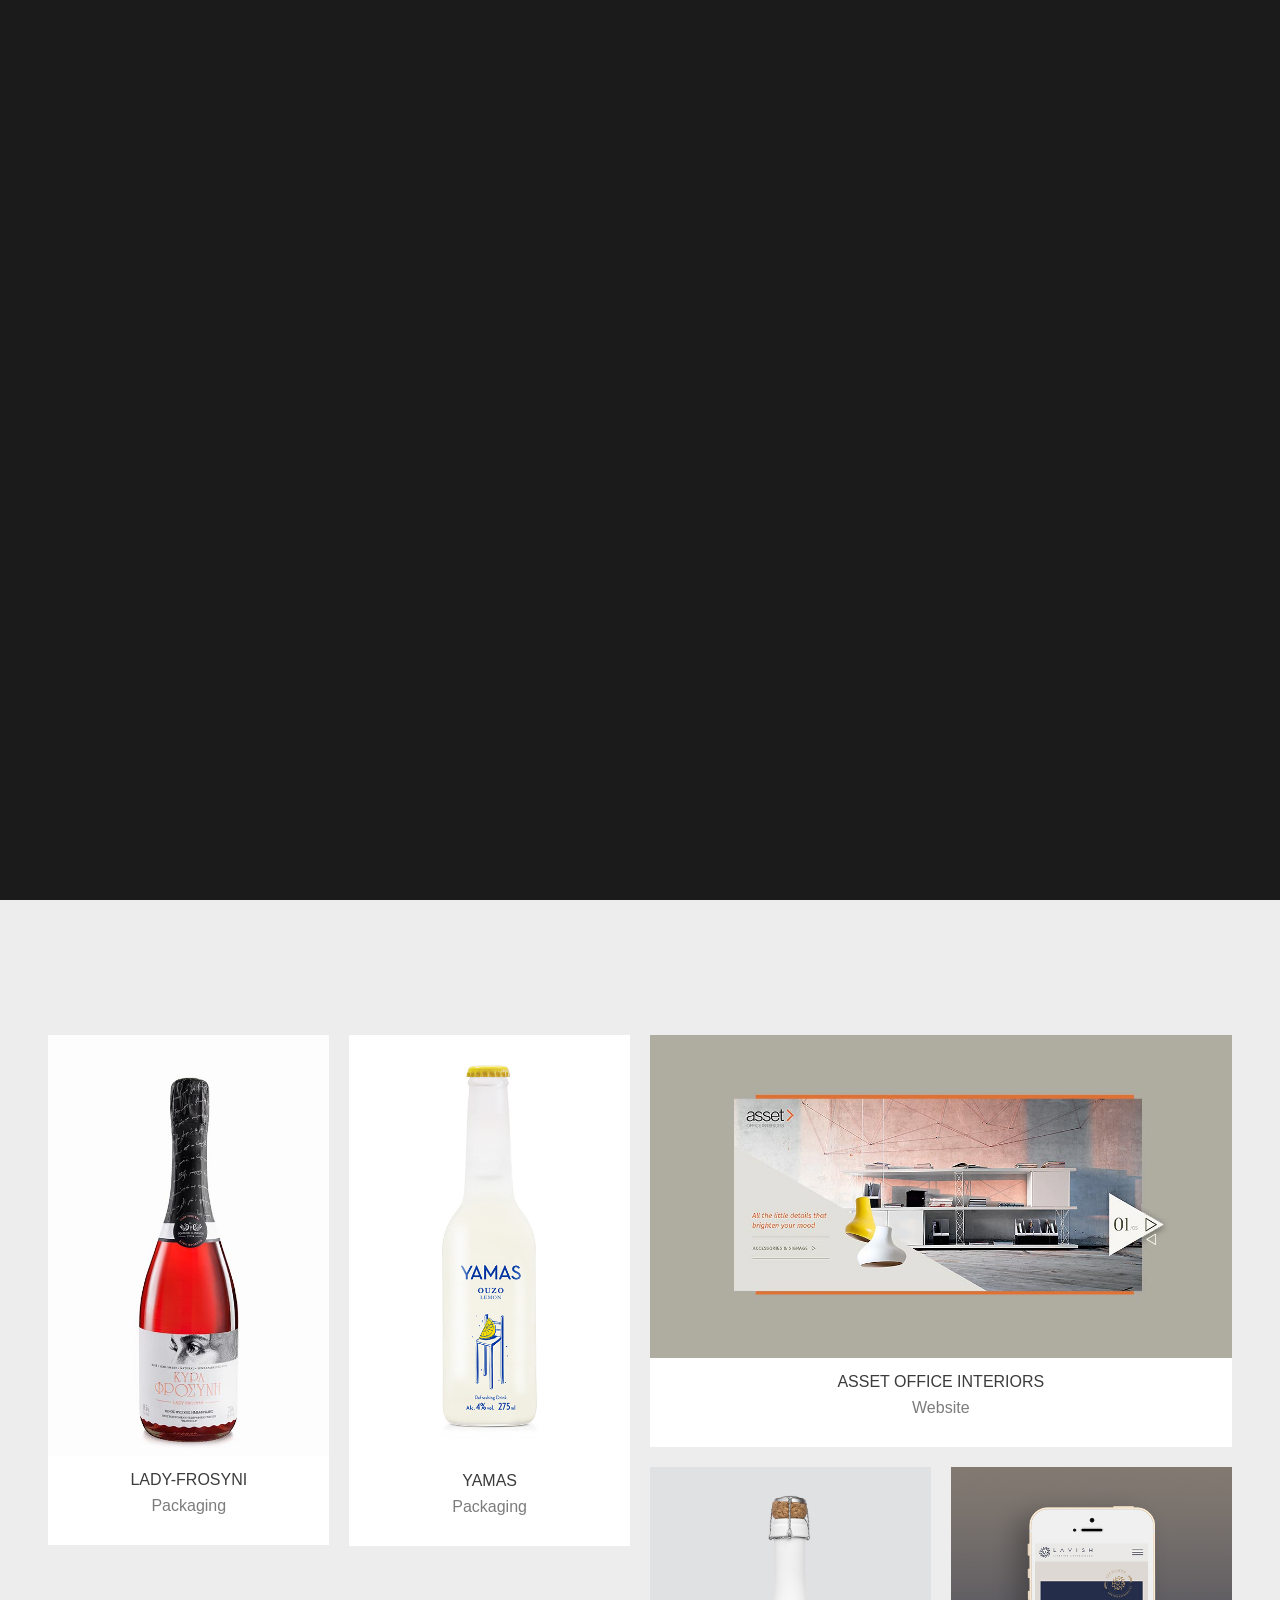
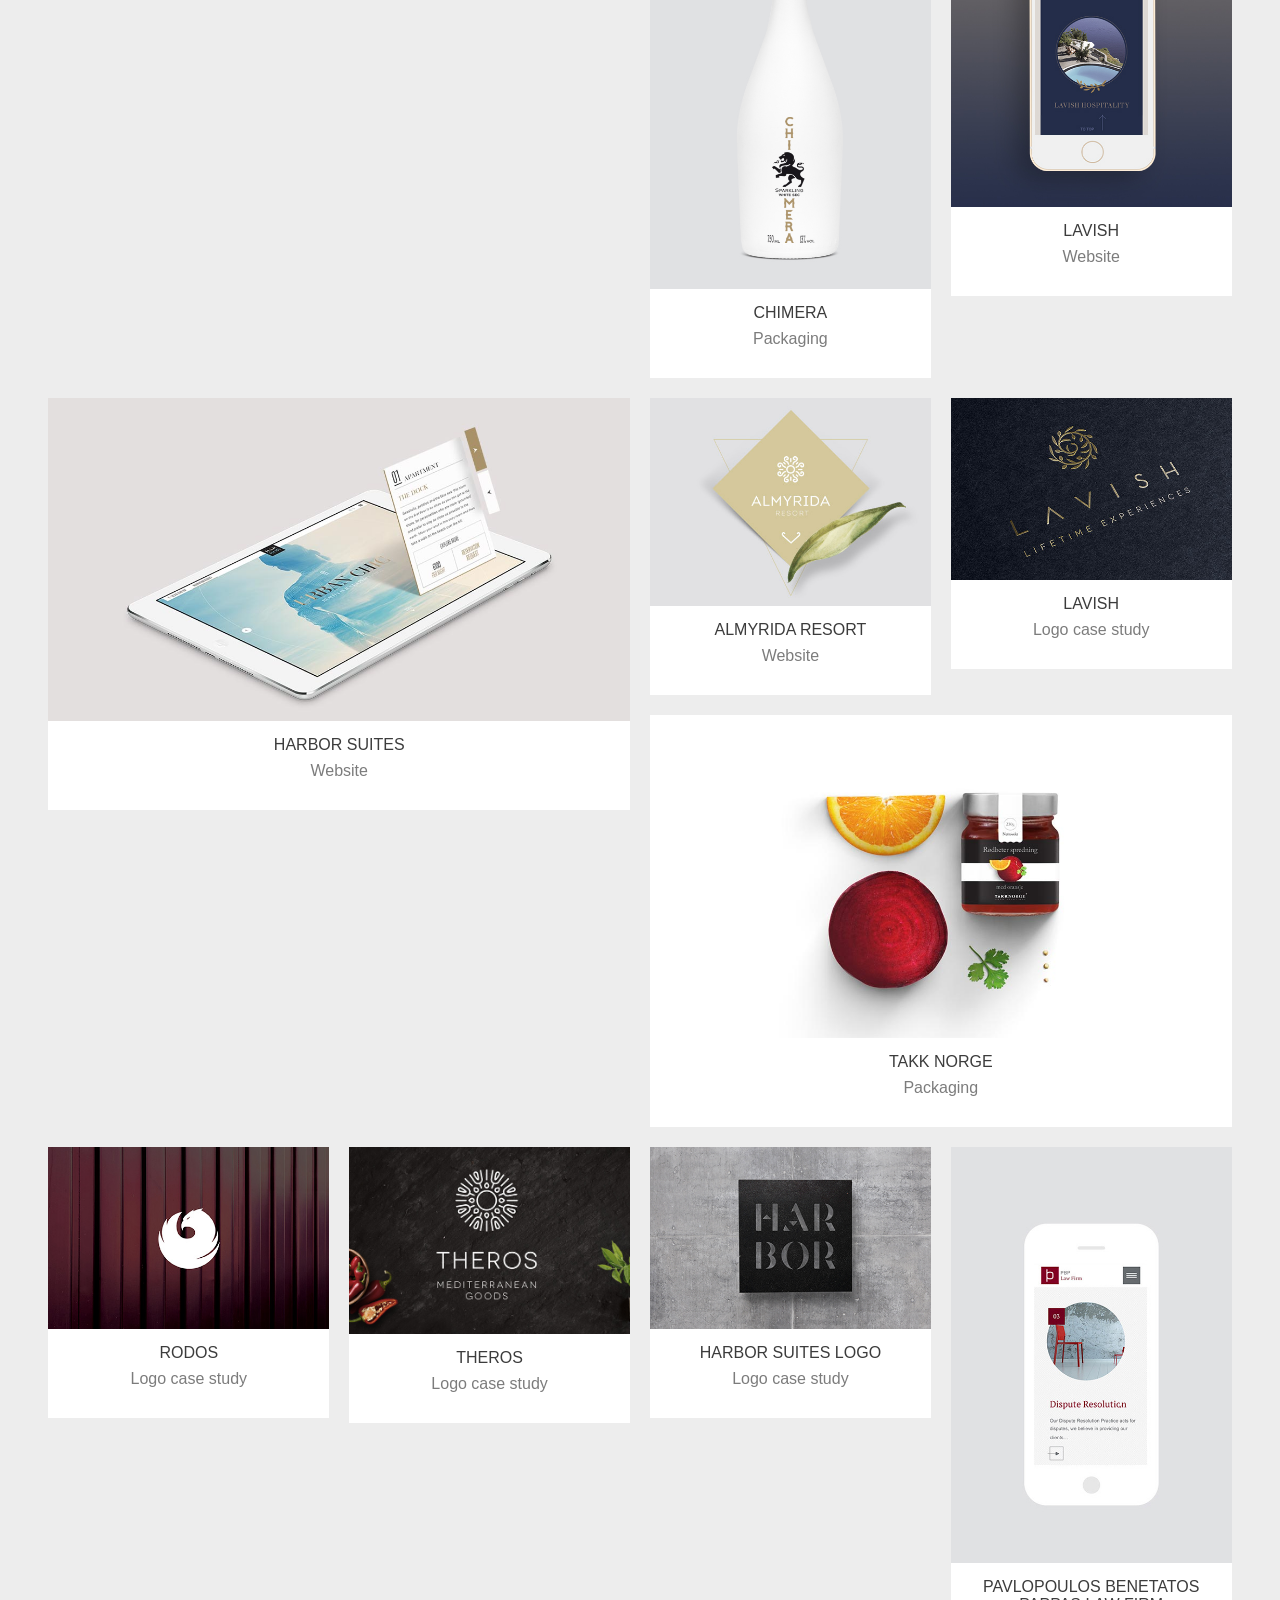
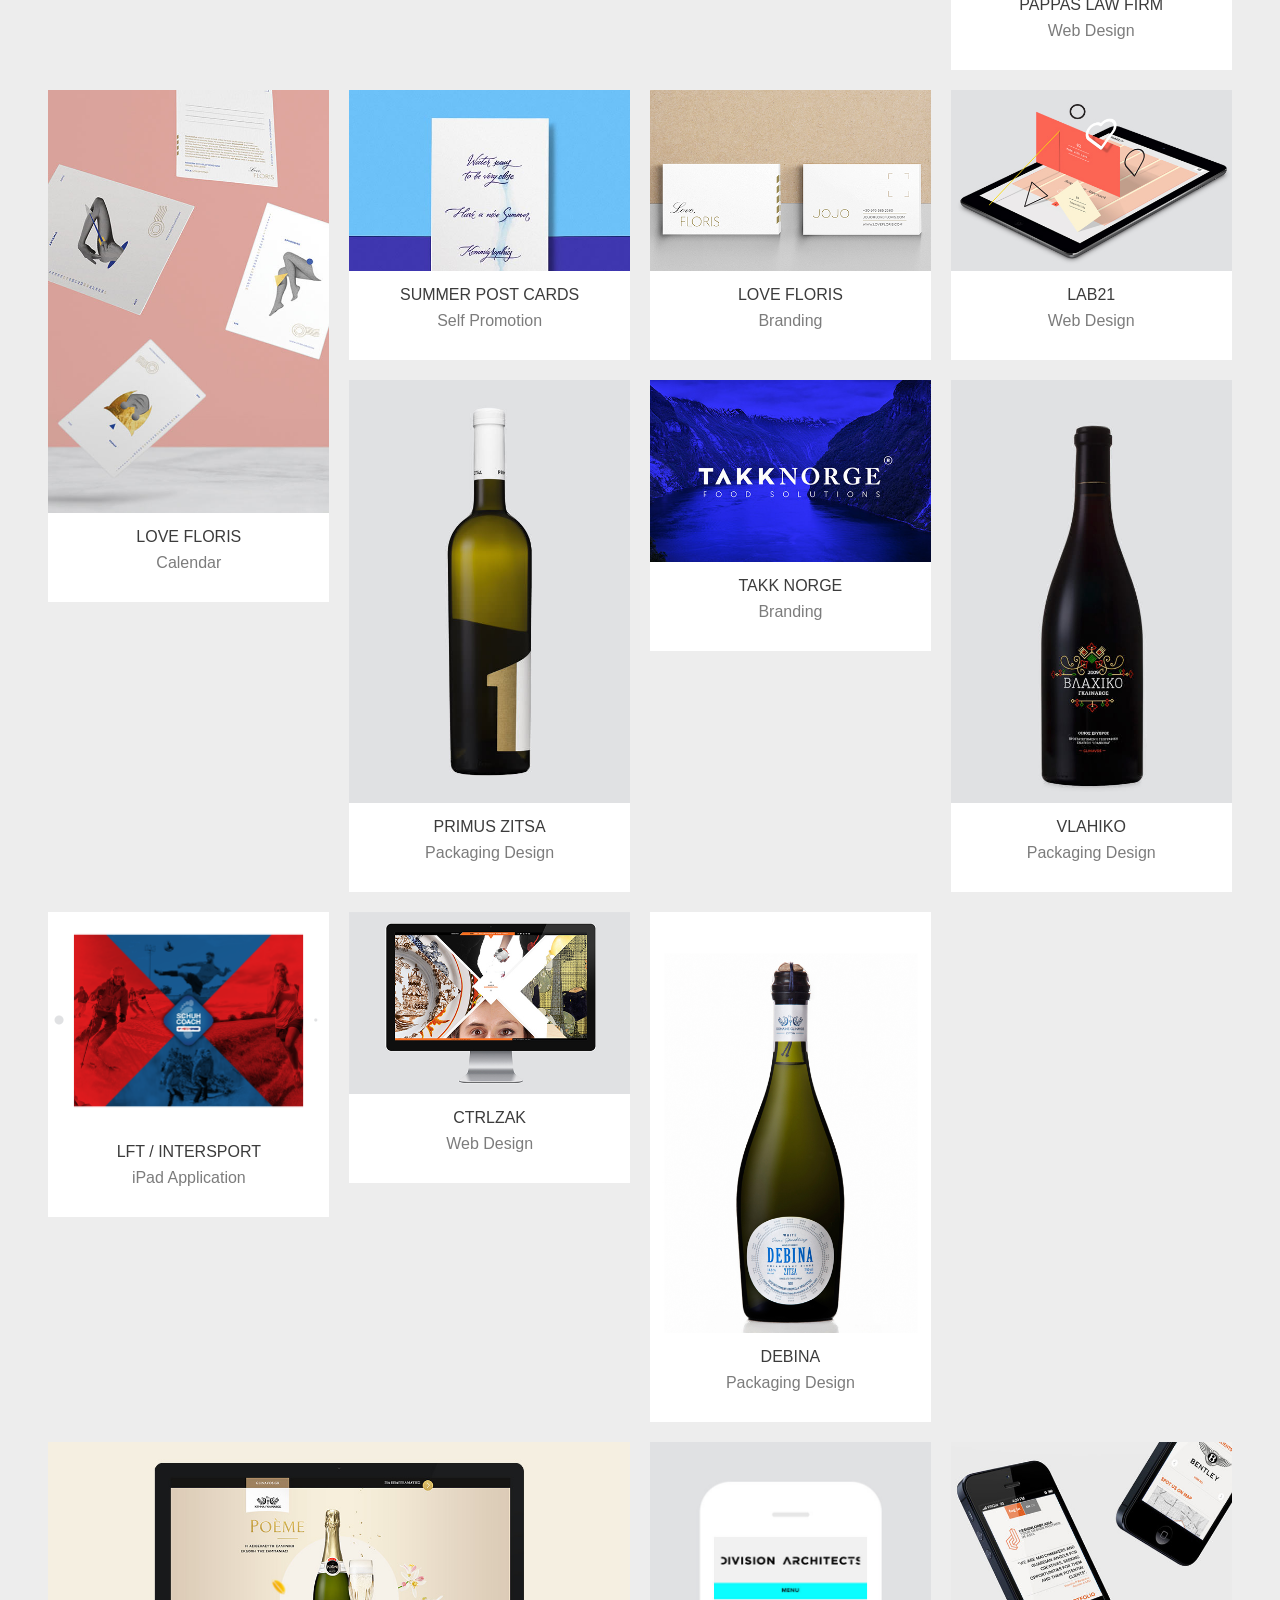
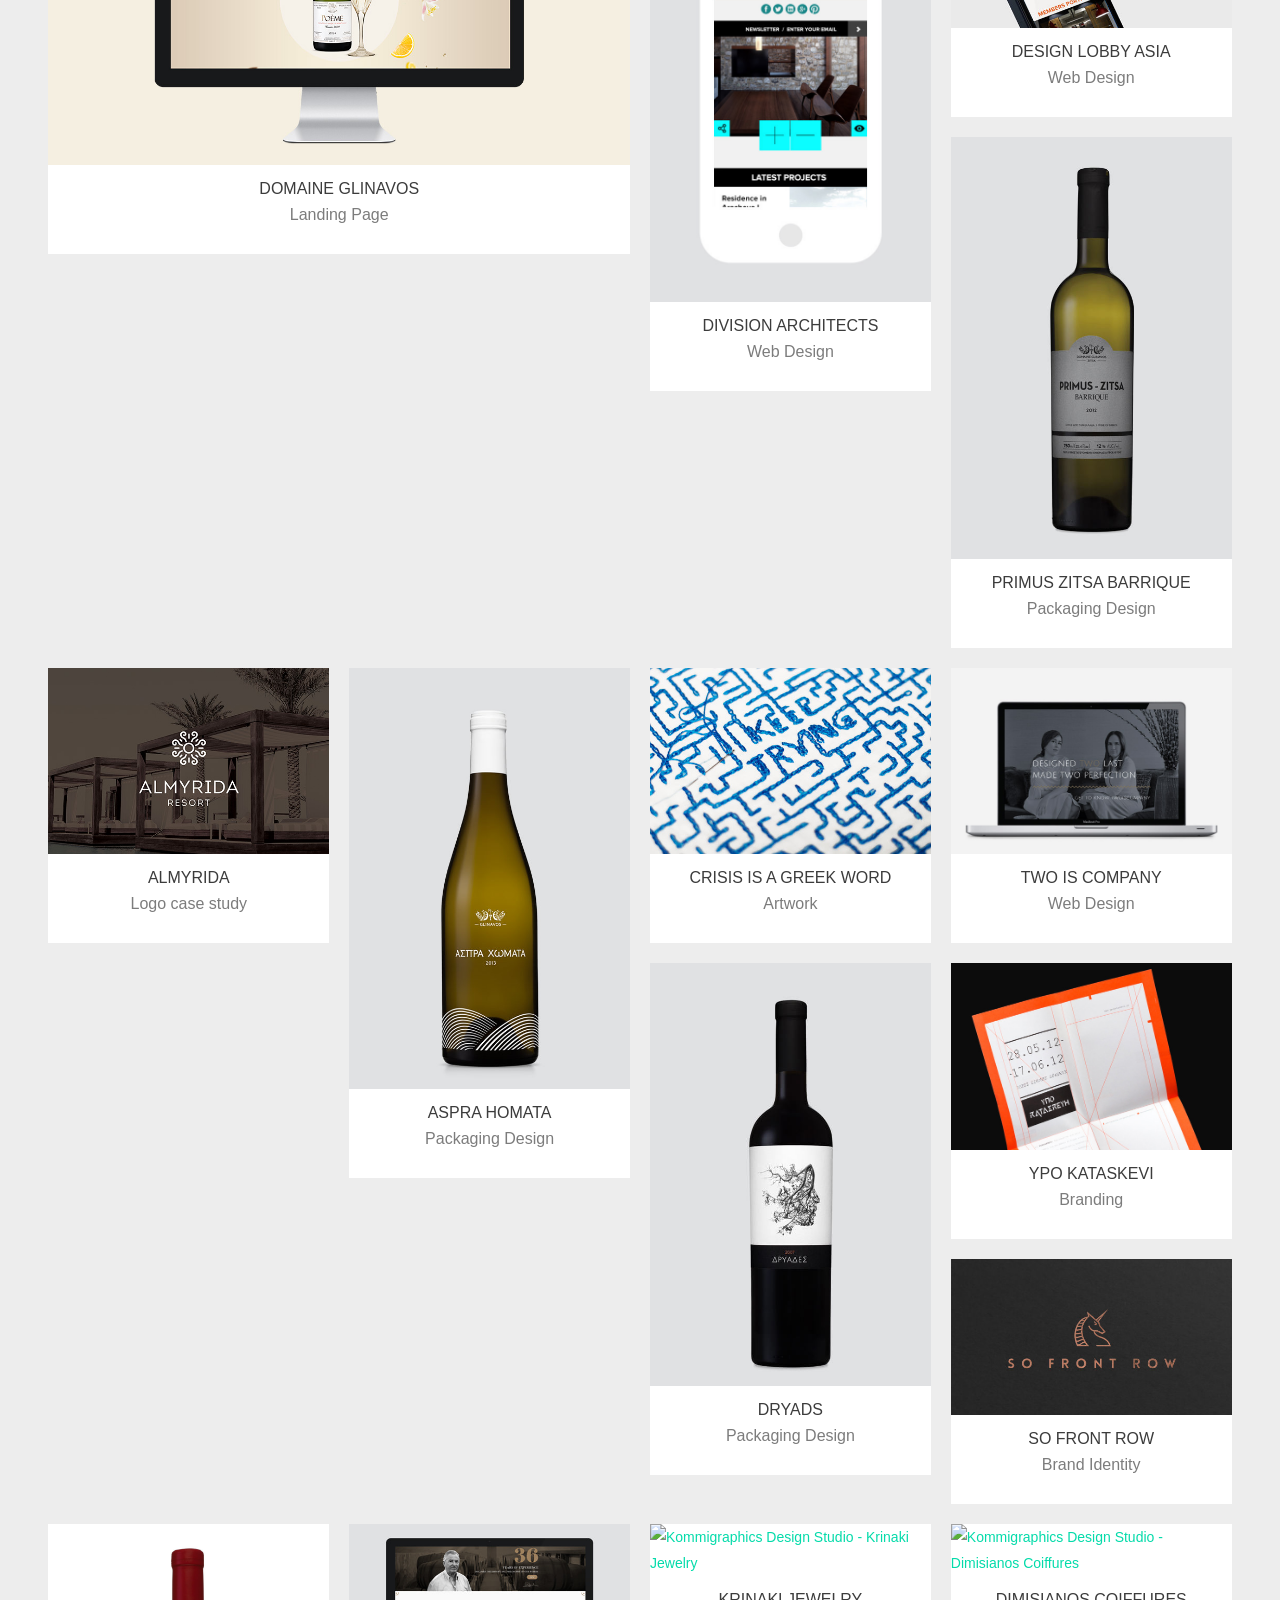
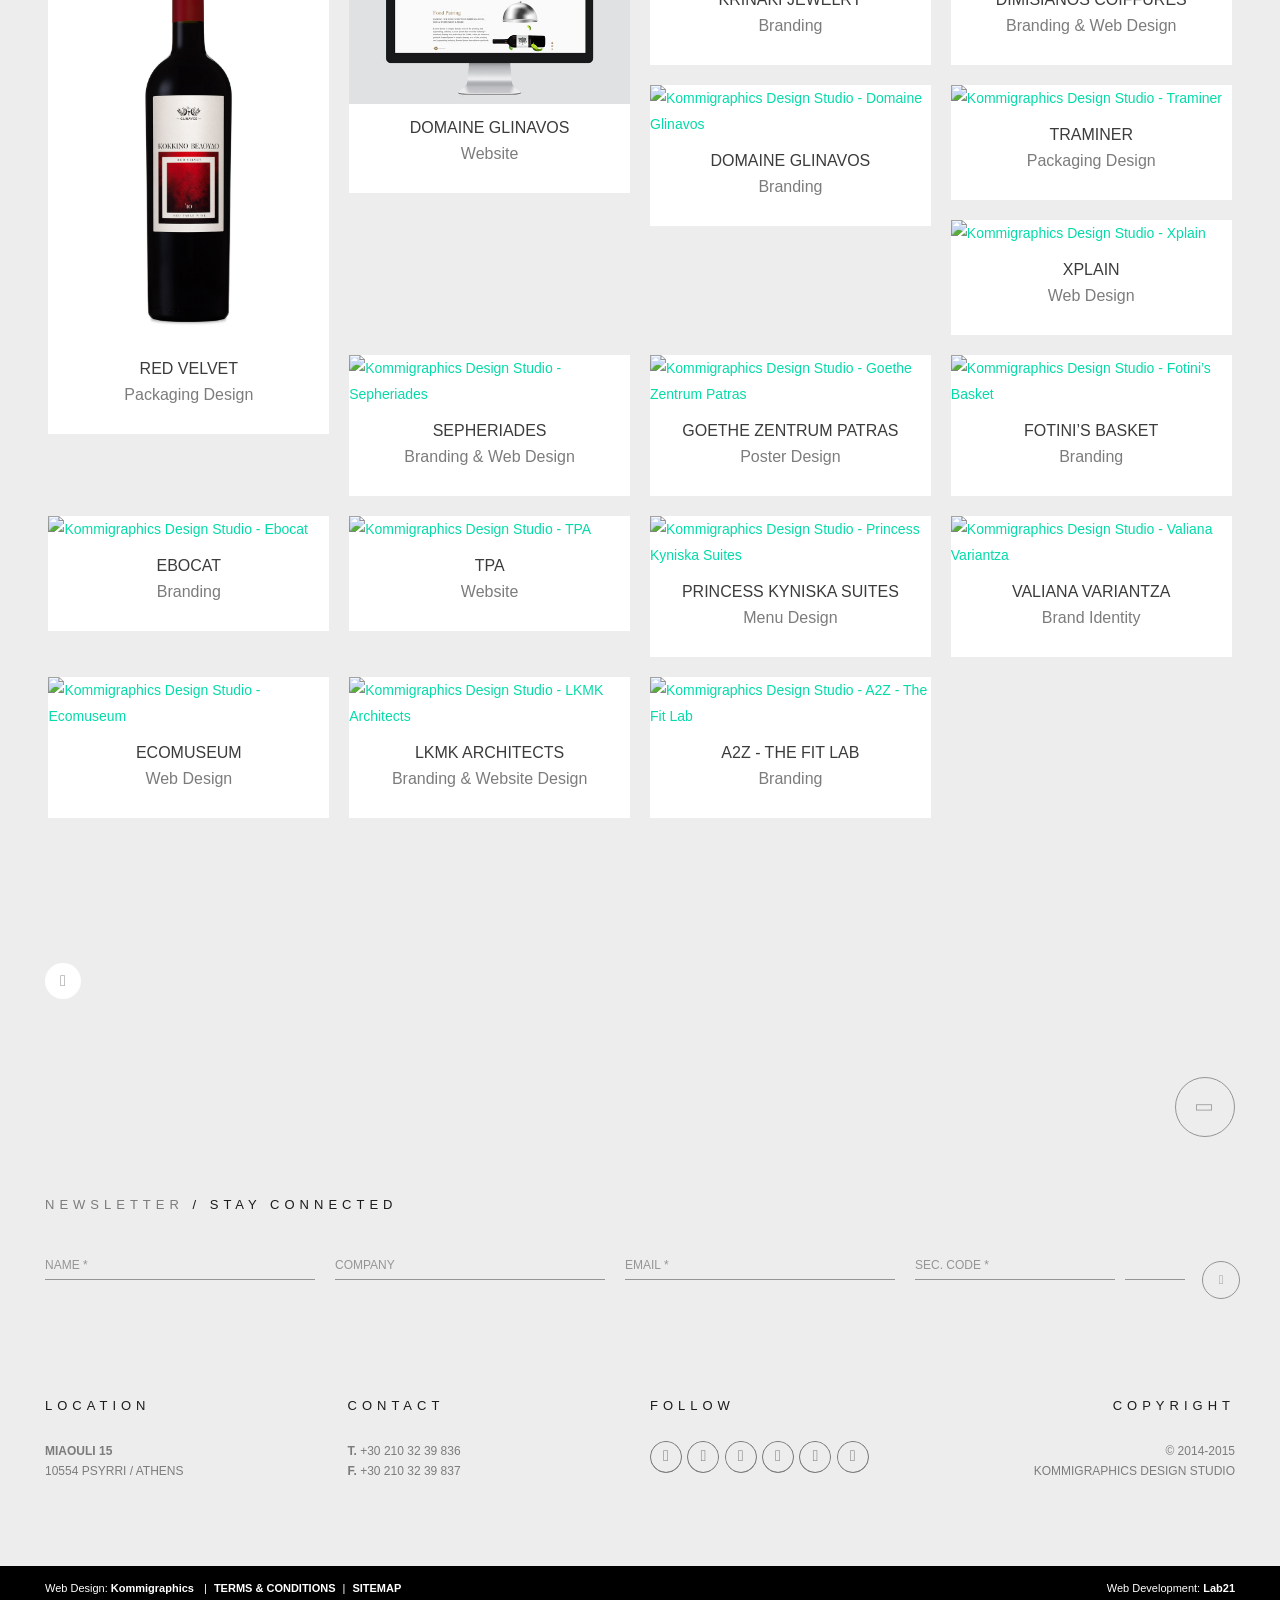
==== commit 3ef56ee9: "total Redo" ====
--- a/index.html
+++ b/index.html
@@ -1,235 +1,964 @@
-<!doctype html>
-<html>
+<!DOCTYPE html>
+<html itemscope itemtype="http://schema.org/Corporation" lang="en">
 <head>
-    
-    <title>Abbas Monfared | Front-end Developer | UI Designer</title>
-    
-    <meta charset="utf-8">
-    <meta name="viewport" content="user-scalable=no, width=device-width, initial-scale=1, maximum-scale=1">
-    <meta name="author" content="Abbas Monfared">
-	<meta name="designer" content="Abbas Monfared">
-    <meta name="keywords" content="Abbas Monfared, Monfared, front-end, web, developer, portfolio, front end, ui, ux, design, html, css, html5, CSS3, jquery, job, toronto, sass, javascript, responsive, resume">
-    <meta name="news_keywords" content="Abbas Monfared, Monfared, front-end, web, Developer, portfolio, front end, ui, ux, design, html, css, html5, CSS3, jquery, job, toronto, sass, javascript, responsive, resume">
-    <meta name="description" content="The Protfolio Of Abbas Monfared, Front-End Developer, UI Designer">
-	<meta http-equiv="X-UA-Compatible" content="IE=edge, chrome=1">
-    <link rel="shortcut icon"  type="image/png" href="images/icon_am.png">
-    <link rel="apple-touch-icon" type="image/png" href="images/icon_am.png">
-    <meta name="theme-color" content="#fcfcfc">
-<link rel="stylesheet" href="styles/main.css"/>
-
+<title>Branding, Web Design, Packaging Design &amp; Marketing Services | Kommigraphics Design Studio</title><meta name="description" content="Kommigraphics Design Studio is an awarded communication agency, based in Athens Greece. We provide branding, web design and integrated marketing communication services."/><meta name="keywords" content="branding, web design, design, packaging, marketing, seo, kommigraphics, studio, design athens, design greece, design agency, print, digital, agency"/><meta name="og:title" content="Branding, Web Design, Packaging Design &amp; Marketing Services | Kommigraphics Design Studio"/><meta name="og:description" content="Kommigraphics Design Studio is an awarded communication agency, based in Athens Greece. We provide branding, web design and integrated marketing communication services."/><meta name="og:site_name" content="Kommigraphics Design Studio"/><meta name="og:url" content="http://www.kommigraphics.com/"/><meta name="og:type" content="website"/><meta name="twitter:card" content="summary"/><meta name="twitter:site" content="kommigraphics"/><meta name="twitter:title" content="Branding, Web Design, Packaging Design &amp; Marketing Services | Kommigraphics Design Studio"/><meta name="twitter:description" content="Kommigraphics Design Studio is an awarded communication agency, based in Athens Greece. We provide branding, web design and integrated marketing communication services."/><meta name="twitter:image:src" content=""/>
+<meta charset="utf-8">
+<meta http-equiv="X-UA-Compatible" content="IE=edge,chrome=1">
+<link rel="apple-touch-icon-precomposed" sizes="152x152" href="apple-touch-icon-152x152-precomposed.png">
+<link rel="apple-touch-icon-precomposed" sizes="120x120" href="apple-touch-icon-120x120-precomposed.png">
+<link rel="apple-touch-icon-precomposed" sizes="76x76" href="apple-touch-icon-76x76-precomposed.png">
+<link rel="apple-touch-icon-precomposed" href="apple-touch-icon-precomposed.png">
+<link rel="shortcut icon" href="favicon.ico"/>
+<meta name="msapplication-TileColor" content="#04DBAA"/>
+<meta name="msapplication-square150x150logo" content="apple-touch-icon-152x152-precomposed.png"/>
+<!--[if lt IE 9]>
+<script src="http://html5shiv.googlecode.com/svn/trunk/html5.js"></script>
+<![endif]-->
+<link rel="stylesheet" type="text/css" href="css/styles-v2.1.2.css" media="all"/>
+<meta name="viewport" content="width=device-width, minimum-scale=1.0, maximum-scale=1.6, initial-scale=1.0"/>
+<meta name="HandheldFriendly" content="True"/><meta name="MobileOptimized" content="320"/><meta http-equiv="cleartype" content="on"/>
+<meta name="apple-mobile-web-app-capable" content="yes"/>
+<script type="text/javascript">
+    //<![CDATA[    
+    var websiteURL = 'http://www.kommigraphics.com/';
+    var is_home = 1;
+	var lang = 'en';
+    var id_menu = '1';
+    var has_map = '0';
+    var has_image_scroll_animation = '0';
+</script>
+<meta itemprop="name" content="Kommigraphics Design Studio"/>
+<meta itemprop="description" content="Kommigraphics Design Studio"/>
+<meta itemprop="url" content="http://www.kommigraphics.com/"/>
+<link rel="dns-prefetch" href="index.html"/>
 </head>
-<body class="viewing_1">
-
-    <!-- Loading -->
-    <section class="loading">
-        <section class="loading_wrapper">
-            <figure class="loading_left">
-            <svg version="1.1" preserveAspectRatio="xMidYMid meet" viewBox="0 6.762 120 86.476" xml:space="preserve">
-                <polygon points="49.905,6.762 0,93.238 40.457,93.238 70.095,41.429"/>
-            </svg>
-            </figure>
-            <figure class="loading_right">
-            <svg version="1.1" preserveAspectRatio="xMidYMid meet" viewBox="0 6.762 120 86.476" xml:space="preserve">
-                <polygon points="60.19,93.238 90.095,41.467 120,93.238"/>
-            </svg>
-            </figure>
-            <figure class="loading_cover">
-            <svg version="1.1" preserveAspectRatio="xMidYMid meet" viewBox="0 6.762 120 86.476" xml:space="preserve">
-                <polygon points="10.049,93.238 60,6.761 109.951,93.238"/>
-            </svg>
-            </figure>
-        </section>
-    </section>
-    
-    <!-- Main-Page -->
-    <header id="header">
-        <section class="intro_backgrounds">
-            <div class="curtains pg1_cur_right light"></div>
-            <div class="curtains pg1_cur_right dark"></div>
-            <div class="curtains pg1_cur_left light"></div>
-            <div class="curtains pg1_cur_left dark"></div>
-        </section>
-
-        <div id="arrow_down"><i></i></div>
-        <nav id="nav">
-            <div class="nav_bg"></div>
-            <ul class="menu">
-                <li class="nav_icon nav_1">
-                    <div class="nav_filter">
-                        <a href="index.html#about" class="nav_links">About</a>
-                    </div>
-                </li>
-                <li class="nav_icon nav_2">
-                    <div class="nav_filter">
-                        <a href="index.html#what-i-do" class="nav_links">What i do</a>
-                    </div>
-                </li>
-                <li class="nav_icon nav_3" id="main_navi_li_center">
-                    <div class="nav_filter"></div>
-                </li>
-                <li class="nav_icon nav_4">
-                    <div class="nav_filter">
-                        <a href="index.html#portfolio" class="nav_links">Portfolio</a>
-                    </div>
-                </li>
-                <li class="nav_icon nav_5">
-                    <div class="nav_filter">
-                        <a href="index.html#contact" class="nav_links">Contact</a>
-                    </div>
-                </li>
-            </ul>
-        </nav>
-        <a id="main_logo_wrapper" href="index.html#home">
-            <svg version="1.1" id="main_logo_svg" preserveAspectRatio="xMidYMid meet" viewBox="0 -12 595.3 470" xml:space="preserve">
-                <filter id="blurMe">
-                    <feGaussianBlur in="SourceGraphic" stdDeviation="12" />
-                    <feOffset dx="0" dy="9" />
-                </filter>
-                <polygon class="logo_shadow" points="248.3,0 0,421.3 199.1,421.3 348.8,170" filter="url(#blurMe)" />
-                <polygon class="logo_shadow" points="299.5,421.3 447.4,168.9 595.3,425" filter="url(#blurMe)" />
-                <polygon id="gray" points="248.3,0 0,421.3 199.1,421.3 348.8,168.9"/>
-                <polygon id="teal" points="299.5,421.3 447.4,168.9 595.3,421.3"/>
-            </svg>
-
-
-        </a>
-    </header>
-    <section class="main">
-
-        <!-- Page(1) -->
-        <section class="pages page_1"> 
-        </section>
-        
-        <!-- Page(2) -->
-        <section class="pages page_2">     
-            <aside class="pg2_bg_bottom"></aside>
-            <aside class="curtains pg2_bg_right_full"></aside>
-            <article class="pg2_article">
-                <h1>Abbas Monfared</h1>
-                <p>
-                    I'm a Front End Developer and UI Designer based in Toronto. I have a passion for creating clean, beautiful, interactive, responsive and user-friendly UI, developed by modular, scalable and functional code. My freelance work began in 2009, ever since I've been keeping up with the cutting-edge web technologies, aiming to produce a work that I can be proud of.
-                </p>
-            </article>
-            <ul class="chart_list">
-            <!-- Charts -->
-                <li class="charts" data-color="af14ff" data-url='["http://www.awwwards.com/best-websites/aspireone/", "http://www.cssdesignawards.com/sites/monfa-red/25491/", "http://www.csswinner.com/details/monfared/8233", "https://onepagelove.com/abbas-monfared"]' data-fields='["AWWWARDS", "CSS Design Awards", "CSSWinner", "OPL"]' data-size="81" data-cover="prize.svg">
-                    <h6>Awards</h6>
-                </li>
-                <li class="charts" data-color="0a64ff" data-fields='["Responsive", "UI", "Pixel Perfect", "Flat Design", "Cross-browser"]' data-size="93" data-cover="web_logo.svg">
-                    <h6>Web Techs</h6>
-                </li>
-                <li class="charts" data-color="00b9be" data-fields='["CSS3", "Sass", "LESS", "Animations", "Frameworks"]' data-size="101" data-cover="css3_logo.svg">
-                    <h6>CSS</h6>
-                </li>
-                <li class="charts" data-color="82d200" data-fields='["HTML5", "SVG", "Canvas", "W3C standards", "SEO", "Audio/Video"]' data-size="100" data-cover="html5_logo.svg">
-                    <h6>HTML</h6>
-                </li>
-                <li class="charts" data-color="fab800" data-fields='["Native JavaScript", "ES6", "JQuery", "AngularJS", "JSON"]' data-size="93" data-cover="js_logo.svg">
-                    <h6>JavaScript</h6>
-                </li>
-                <li class="charts" data-color="ff1e78" data-fields='["Photoshop", "Illustrator", "Gulp", "Git", "Terminal", "...!"]' data-size="81" data-cover="ps_logo.svg">
-                    <h6>Tools</h6>
-                </li>
-            </ul>
-            <aside class="curtains pg2_bg_right_light"></aside>
-        </section>
-        
-        <!-- Page(3) -->
-        <section class="pages page_3">
-            <aside class="curtains pg3_bg_bottom"></aside>
-            <aside class="curtains pg3_bg_left_full"></aside>
-            <aside class="curtains pg3_bg_right_full"></aside>
-            <section id="pg3_content">
-                <article class="pg3_articles pg3_article_left">
-                    <h2>DEV</h2>
-                    <p>I LOVE JavaScript and CSS3 which along with some other cool acronyms! give me super powers to develop any front-end, each one more advanced than the other one</p>
-                </article>
-                <article class="pg3_articles pg3_article_right">
-                    <h2>UI</h2>
-                    <p>I’m a fan of flat design, I use colors, icons, big backgrounds and typography to craft a beautiful, minimal and user-friendly user interface which work perfectly for any device</p>
-                </article>
-                <section class="monsters_wrapper monster_wrapper_left">
-                    <img class="shade" src="images/monster_shade.png" alt="Monster">
-                    <figure class="monsters monster_purple">
-                        <img src="images/purple_left_foot.svg" id="pg3_purple_leftfoot" alt="Monster">
-                        <img src="images/purple_right_foot.svg" id="pg3_purple_rightfoot" alt="Monster">
-                        <img src="images/purple_body.svg" id="pg3_purple_body" alt="Monster">
-                        <img src="images/purple_left_hand.svg" id="pg3_purple_lefthand" alt="Monster">
-                        <img src="images/purple_right_hand.svg" id="pg3_purple_righthand" alt="Monster">
-                        <img src="images/purple_eyes.svg" id="pg3_purple_eyes" alt="Monster">
-                    </figure>
-                </section>
-                <section class="monsters_wrapper monster_wrapper_right">
-                    <img class="shade" src="images/monster_shade.png" alt="Monster">
-                    <img src="images/teal_left_foot.svg" id="pg3_teal_leftfoot" alt="Monster">
-                    <img src="images/teal_right_foot.svg" id="pg3_teal_rightfoot" alt="Monster">
-                    <figure class="monsters monster_teal">
-                        <img src="images/teal_body.svg" id="pg3_teal_body" alt="Monster">
-                        <img src="images/teal_eyes.svg" id="pg3_teal_eyes" alt="Monster">
-                        <img src="images/teal_left_hand.svg" id="pg3_teal_lefthand" alt="Monster">
-                        <img src="images/teal_right_hand.svg" id="pg3_teal_righthand" alt="Monster">
-                    </figure>
-                </section>
-            </section>
-            <aside class="curtains pg3_bg_left_light"></aside>            
-            <aside class="curtains pg3_bg_right_light"></aside>
-            <nav class="arrow_left"><i class="icon"></i></nav>
-            <nav class="arrow_right"><i class="icon"></i></nav>
-        </section>
-        
-        <!-- Page(4) -->
-        <section class="pages page_4">
-            <aside class="curtains pg4_bg_left_full"></aside>
-
-            <!-- My-cool-&-dynamic-Slider!- -->
-            <section class="Abbas_slider">
-                <figure class="slides" data-image-landscape="images/aspireone_land.jpg" data-image-portrait="images/slider_6_img_portrate.jpg" data-title="AspireOne Educational institutions" data-href="portfolio/aspireone.html"></figure>
-                <figure class="slides" data-image-landscape="images/slider_2_img.jpg" data-image-portrait="images/slider_2_img_port.jpg" data-title="Magazix Wordpress Theme" data-href="portfolio/magazix.html"></figure>
-                <figure class="slides" data-image-landscape="images/health-rnd_land.jpg" data-image-portrait="images/health-rnd_port.jpg" data-title="Health R&D - Consulting and Training" data-href="portfolio/healthrnd.html"></figure>
-                <figure class="slides" data-image-landscape="images/slider_1_img.jpg" data-image-portrait="images/slider_1_img_port.jpg" data-title="My Old Portfolio" data-href="portfolio/monfa.red.html"></figure>
-                <figure class="slides" data-image-landscape="images/slider_3_img.jpg" data-image-portrait="images/slider_3_img_port.jpg" data-title="ThemeTo - Website Template" data-href="portfolio/themeto.html"></figure>
-                <figure class="slides" data-image-landscape="images/slider_5_img.jpg" data-image-portrait="images/slider_5_img_port.jpg" data-title="JavaherMarket Online Store (2009!)" data-href="portfolio/javahermarket.html"></figure>
-                <section class="ajax_wrapper scrollable"></section>
-            </section>
-            
-            <aside class="curtains pg4_bg_left_light"></aside>
-        </section>
-
-        <!-- Page(5) -->
-        <section class="pages page_5">            
-            <aside class="curtains pg5_bg_bottom"></aside>
-            <aside class="curtains pg5_bg_right_full"></aside>
-            <section id="pg5_contact" class="name_focused">
-                <article class="cont_respond"></article>
-                <button class="cont_retry">back</button>
-                <form id="cont_form">
-                    <input type="text" name="name" class="cont_inputs cont_name" data-index="1" placeholder="Name" required>
-                    <input type="email" name="email" class="cont_inputs cont_email" data-index="2" placeholder="Email" required>
-                    <textarea name="message" class="cont_inputs cont_message scrollable" data-index="3" placeholder="Message" required></textarea>
-                    <button type="submit" class="cont_send">Send</button>
-                </form>
-            </section>
-            <nav class="social_list" id="social_list">
-                <a class="social_icon"></a>
-                <a href="https://twitter.com/monfa_red" target="_blank" class="social_twitter" rel="twitter"></a>
-                <a href="https://www.linkedin.com/in/amonfared" target="_blank" class="social_linkedin" rel="linkedin"></a>
-                <a href="https://dribbble.com/monfared" target="_blank" class="social_dribbble" rel="dribbble"></a>
-                <a href="https://www.behance.net/monfa_red" target="_blank" class="social_behance" rel="behance"></a>
-            </nav>
-            <aside class="curtains pg5_bg_right_light"></aside>
-        </section>
-
-    </section>
-	<script src="https://ajax.googleapis.com/ajax/libs/jquery/2.1.4/jquery.min.js"></script>
-    <script src="scripts/monfa.red.js"></script>
-
-    <script>
-	  (function(i,s,o,g,r,a,m){i['GoogleAnalyticsObject']=r;i[r]=i[r]||function(){
-	  (i[r].q=i[r].q||[]).push(arguments)},i[r].l=1*new Date();a=s.createElement(o),
-	  m=s.getElementsByTagName(o)[0];a.async=1;a.src=g;m.parentNode.insertBefore(a,m)
-	  })(window,document,'script','//www.google-analytics.com/analytics.js','ga');
-	  ga('create', 'UA-56301756-1', 'auto');
-	  ga('send', 'pageview');
-	</script>
+<body class="">
+<noscript><iframe src="http://www.googletagmanager.com/ns.html?id=GTM-5CSLXL" height="0" width="0" style="display:none;visibility:hidden"></iframe></noscript>
+<script>(function(w,d,s,l,i){w[l]=w[l]||[];w[l].push({'gtm.start':
+new Date().getTime(),event:'gtm.js'});var f=d.getElementsByTagName(s)[0],
+j=d.createElement(s),dl=l!='dataLayer'?'&l='+l:'';j.async=true;j.src=
+'//www.googletagmanager.com/gtm.js?id='+i+dl;f.parentNode.insertBefore(j,f);
+})(window,document,'script','dataLayer','GTM-5CSLXL');</script> <aside class="page-loading trans-fast"></aside>
+<div class="container" id="container">
+<aside class="top-line" role="note">
+<div class="content">
+<span class="toggle-menu trans-slow opened" id="toggle-menu" tabindex="1">
+MENU
+<span class="open-menu" id="open-menu" tabindex="2">
+<span class="omnu-line trans" id="omnu-line1"></span>
+<span class="omnu-line trans-fast" id="omnu-line2"></span>
+<span class="omnu-line trans" id="omnu-line3"></span>
+</span>
+</span>
+<div class="clear"></div>
+</div>
+</aside>
+<header class="header hidden" role="banner">
+<div class="content">
+<a href="index.html" class="logo">
+<img src="images/logo.png" alt="Kommigraphics Design Studio" width="196" height="196"/>
+</a>
+<nav class="menu" role="navigation">
+<div class="menu-col">
+<a href="index.html" class="loc">Home</a><a href="index.html#!selected-work" class="work-link">Portfolio</a><a href="about-kommigraphics-design-studio.html">About</a><a href="our-services.html">Services</a><a href="press.html">Press</a> </div><div class="menu-col">
+<a href="achievements.html">Achievements</a><a href="scrapbook.html">Scrapbook</a><a href="jobs.html">Careers</a><a href="http://blog.kommigraphics.com" target="_blank">Blog</a><a href="contact.html">Contact</a> </div>
+<div class="clear"></div>
+</nav>
+<section class="header-side">
+<nav class="langs">
+<a href="index.html" class="loc">EN</a>
+<a href="gr/index.html">GR</a>
+<div class="clear"></div>
+</nav>
+<form id="srch" action="http://www.kommigraphics.com/search-results" method="post" autocomplete="off">
+<input type="text" name="key" class="input-search" value="" placeholder="SEARCH"/>
+</form>
+<a href="cdn-cgi/l/email-protection.html#a7cec9c1c8e7ccc8cacacec0d5c6d7cfcec4d489c4c8ca" class="header-mail"><span class="__cf_email__" data-cfemail="a9c0c7cfc6e9c2c6c4c4c0cedbc8d9c1c0cada87cac6c4">[email&#160;protected]</span><script cf-hash='f9e31' type="text/javascript">
+/* <![CDATA[ */!function(){try{var t="currentScript"in document?document.currentScript:function(){for(var t=document.getElementsByTagName("script"),e=t.length;e--;)if(t[e].getAttribute("cf-hash"))return t[e]}();if(t&&t.previousSibling){var e,r,n,i,c=t.previousSibling,a=c.getAttribute("data-cfemail");if(a){for(e="",r=parseInt(a.substr(0,2),16),n=2;a.length-n;n+=2)i=parseInt(a.substr(n,2),16)^r,e+=String.fromCharCode(i);e=document.createTextNode(e),c.parentNode.replaceChild(e,c)}}}catch(u){}}();/* ]]> */</script></a>
+<a href="tel:+302103239836">+30 210 32 39 836</a>
+</section>
+<div class="clear"></div>
+</div>
+</header>
+<section class="menu-fixed trans-slowest" id="menu-fixed">
+<div class="content">
+<nav class="langs">
+<a href="index.html" class="loc">En</a>
+<a href="gr/index.html">Gr</a>
+</nav>
+<nav class="menu">
+<div class="menu-col">
+<a href="index.html" class="loc">Home</a><a href="index.html#!selected-work" class="work-link">Portfolio</a><a href="about-kommigraphics-design-studio.html">About</a><a href="our-services.html">Services</a><a href="press.html">Press</a> </div><div class="menu-col">
+<a href="achievements.html">Achievements</a><a href="scrapbook.html">Scrapbook</a><a href="jobs.html">Careers</a><a href="http://blog.kommigraphics.com" target="_blank">Blog</a><a href="contact.html">Contact</a> </div>
+<div class="clear"></div>
+</nav>
+<section class="header-side">
+<form id="srch2" action="http://www.kommigraphics.com/search-results" method="post" autocomplete="off">
+<input type="text" name="key" class="input-search" value="" placeholder="Search"/>
+</form>
+<a href="cdn-cgi/l/email-protection.html#355c5b535a755e5a58585c524754455d5c56461b565a58" class="header-mail"><span class="__cf_email__" data-cfemail="254c4b434a654e4a48484c425744554d4c46560b464a48">[email&#160;protected]</span><script cf-hash='f9e31' type="text/javascript">
+/* <![CDATA[ */!function(){try{var t="currentScript"in document?document.currentScript:function(){for(var t=document.getElementsByTagName("script"),e=t.length;e--;)if(t[e].getAttribute("cf-hash"))return t[e]}();if(t&&t.previousSibling){var e,r,n,i,c=t.previousSibling,a=c.getAttribute("data-cfemail");if(a){for(e="",r=parseInt(a.substr(0,2),16),n=2;a.length-n;n+=2)i=parseInt(a.substr(n,2),16)^r,e+=String.fromCharCode(i);e=document.createTextNode(e),c.parentNode.replaceChild(e,c)}}}catch(u){}}();/* ]]> */</script></a>
+<a href="tel:+302103239836">+30 210 32 39 836</a>
+</section>
+<div class="clear"></div>
+</div>
+</section>
+<section class="top-slider">
+<div class="home-slider trans-slow" data-0="@class:home-slider trans-slow" data-20="@class:home-slider trans-slow scrolled">
+<div class="slider-inner fade-slide fullheight" data-autoplay="true" data-navholder="#fadeslide-nav" data-totalitems="8" id="slider-inner">
+<article class="slider-item data-img" style="background-image: url('uploaded/home/Asset_Homepage_Image.jpg')" data-lrg="uploaded/home/Asset_Homepage_Image.jpg" data-med="http://www.kommigraphics.com/uploaded/HOME_MOBILE/Asset_Homepage_Image_1000.jpg" data-sml="http://www.kommigraphics.com/uploaded/HOME_MOBILE/Asset_Homepage_Image_600.jpg">
+<img src="uploaded/home/Asset_Homepage_Image.jpg" alt="Kommigraphics Design Studio - Asset Office Interiors" class="slider-item-img"/>
+<a href="selected-work/asset-office-interiors.html" target="_self" class="slider-legend ">
+<span class="slider-legend-title-holder trans-slower delay-1">
+Asset Office Interiors <span class="slider-subtitle trans-slower delay-3">
+Website </span>
+</span>
+</a>
+</article>
+<article class="slider-item data-img" style="background-image: url('uploaded/home/chimera_homepage_1800x1050_2.jpg')" data-lrg="uploaded/home/chimera_homepage_1800x1050_2.jpg" data-med="http://www.kommigraphics.com/uploaded/home/chimera_homepage_1000x800_2.jpg" data-sml="http://www.kommigraphics.com/uploaded/home/chimera_homepage_600x900_2.jpg">
+<img src="uploaded/home/chimera_homepage_1800x1050_2.jpg" alt="Kommigraphics Design Studio - Chimera" class="slider-item-img"/>
+<a href="selected-work/chimera.html" target="_self" class="slider-legend ">
+<span class="slider-legend-title-holder trans-slower delay-1">
+Chimera <span class="slider-subtitle trans-slower delay-3">
+Packaging </span>
+</span>
+</a>
+</article>
+<article class="slider-item data-img" style="background-image: url('uploaded/home/takknorge_all_cropped.jpg')" data-lrg="uploaded/home/takknorge_all_cropped.jpg" data-med="http://www.kommigraphics.com/uploaded/HOME_MOBILE/takknorge_all_1000x800.jpg" data-sml="http://www.kommigraphics.com/uploaded/HOME_MOBILE/takknorge_all_600x900.jpg">
+<img src="uploaded/home/takknorge_all_cropped.jpg" alt="Kommigraphics Design Studio - Takk Norge" class="slider-item-img"/>
+<a href="selected-work/takk-norge-packaging.html" target="_self" class="slider-legend ">
+<span class="slider-legend-title-holder trans-slower delay-1">
+Takk Norge <span class="slider-subtitle trans-slower delay-3">
+Packaging </span>
+</span>
+</a>
+</article>
+<article class="slider-item " style="background-image: url('uploaded/projects/Almyrida/Almyrida_Main_Image.jpg')" data-lrg="uploaded/projects/Almyrida/Almyrida_Main_Image.jpg">
+<img src="uploaded/projects/Almyrida/Almyrida_Main_Image.jpg" alt="Kommigraphics Design Studio - Almyrida Resort" class="slider-item-img"/>
+<a href="selected-work/almyrida-resort.html" target="_self" class="slider-legend ">
+<span class="slider-legend-title-holder trans-slower delay-1">
+Almyrida Resort <span class="slider-subtitle trans-slower delay-3">
+Website </span>
+</span>
+</a>
+</article>
+<article class="slider-item data-img" style="background-image: url('uploaded/home/lovefloris-calendar_closeup_2_100.jpg')" data-lrg="uploaded/home/lovefloris-calendar_closeup_2_100.jpg" data-med="http://www.kommigraphics.com/uploaded/home/lovefloris-calendar_closeup_2_tablet.jpg" data-sml="http://www.kommigraphics.com/uploaded/HOME_MOBILE/lovefloris-calendar_closeup_2_mobile.jpg">
+<img src="uploaded/home/lovefloris-calendar_closeup_2_100.jpg" alt="Kommigraphics Design Studio - Love Floris" class="slider-item-img"/>
+<a href="selected-work/love-floris.html" target="_self" class="slider-legend ">
+<span class="slider-legend-title-holder trans-slower delay-1">
+Love Floris <span class="slider-subtitle trans-slower delay-3">
+Calendar </span>
+</span>
+</a>
+</article>
+<article class="slider-item data-img" style="background-image: url('uploaded/home/landing_poem_glinavos_domaine.jpg')" data-lrg="uploaded/home/landing_poem_glinavos_domaine.jpg" data-med="http://www.kommigraphics.com/uploaded/HOME_MOBILE/landing_page_tablet.jpg" data-sml="http://www.kommigraphics.com/uploaded/HOME_MOBILE/landing_page_mobile.jpg">
+<img src="uploaded/home/landing_poem_glinavos_domaine.jpg" alt="Kommigraphics Design Studio - Domaine Glinavos " class="slider-item-img"/>
+<a href="selected-work/glinavos-sparkling-wines.html" target="_self" class="slider-legend ">
+<span class="slider-legend-title-holder trans-slower delay-1">
+Domaine Glinavos <span class="slider-subtitle trans-slower delay-3">
+Landing Page </span>
+</span>
+</a>
+</article>
+<article class="slider-item data-img" style="background-image: url('uploaded/home/lab_21_website_online.jpg')" data-lrg="uploaded/home/lab_21_website_online.jpg" data-med="http://www.kommigraphics.com/uploaded/HOME_MOBILE/LAB21_tablet.jpg" data-sml="http://www.kommigraphics.com/uploaded/HOME_MOBILE/lab_mobile.jpg">
+<img src="uploaded/home/lab_21_website_online.jpg" alt="Kommigraphics Design Studio - Lab21" class="slider-item-img"/>
+<a href="selected-work/lab21_website.html" target="_self" class="slider-legend ">
+<span class="slider-legend-title-holder trans-slower delay-1">
+Lab21 <span class="slider-subtitle trans-slower delay-3">
+Website </span>
+</span>
+</a>
+</article>
+<article class="slider-item data-img" style="background-image: url('uploaded/home/KDS_SUMMER_POSTCARD_2.jpg')" data-lrg="uploaded/home/KDS_SUMMER_POSTCARD_2.jpg" data-med="http://www.kommigraphics.com/uploaded/HOME_MOBILE/summer_postcard_tablet.jpg" data-sml="http://www.kommigraphics.com/uploaded/HOME_MOBILE/summer_postcard_mobile.jpg">
+<img src="uploaded/home/KDS_SUMMER_POSTCARD_2.jpg" alt="Kommigraphics Design Studio - Summer Postcards" class="slider-item-img"/>
+<a href="selected-work/summer-post-cards.html" target="_self" class="slider-legend ">
+<span class="slider-legend-title-holder trans-slower delay-1">
+Summer Postcards <span class="slider-subtitle trans-slower delay-3">
+Self Promotion </span>
+</span>
+</a>
+</article>
+</div>
+<div class="slider-prev-next mobile-hide" id="fadeslide-nav">
+</div>
+</div>
+<span class="slider-link mobile-hide" id="slider-link" data-0="@class:slider-link mobile-hide trans-med" data-20="@class:slider-link mobile-hide trans-med scrolled">
+<span class="slider-link-inner trans"></span>
+<span class="slider-link-arrow trans">&#xe632;</span>
+</span>
+<a href="index.html" class="slider-logo">
+<img src="images/logo.png" alt="Kommigraphics Design Studio" width="196" height="196"/>
+</a>
+<span class="hometext-open mobile-hide trans-med" data-0="@class:hometext-open mobile-hide trans-med" data-20="@class:hometext-open mobile-hide trans-med scrolled" id="hometext-open" tabindex="5">Hello</span>
+<section class="home-text mobile-hide" id="home-text">
+<div class="content">
+<article class="home-text-holder">
+<header class="title trans-med"><h1>A Few Words</h1></header>
+<div class="green-title trans-med delay-1"><h2>ABOUT KOMMIGRAPHICS</h2></div>
+<div class="h-txt trans-med delay-2"><p>Kommigraphics Design Studio is an award-winning communication agency, based in Athens – Greece.</p>
+<p>We specialise in effective branding and design, digital &amp; print solutions paired with integrated marketing communication strategies and implementation, across a wide range of markets and media.</p>
+<p>We design, evolve and revitalize brands across all platforms and media.<br/>
+Our aim is to consistently produce meaningful results for our clients through successful design.</p>
+</div> </article>
+<div class="clear"></div>
+<span class="hometext-close trans" id="hometext-close">Close</span>
+</div>
+</section>
+</section>
+<section class="content-after-slider" id="work-section">
+<div class="home-boxes" id="bricks-blocks">
+<aside class="brick-sizer b25" id="brick-sizer"></aside>
+<a href="selected-work/ladyfrosyni.html" name="ladyfrosyni" class="project-item brick-item block-25" itemscope itemtype="http://schema.org/CreativeWork" itemprop="url">
+<span class="project-item-spacer">
+<span class="project-image" itemprop="image">
+<img src="uploaded/project_thumbs/lady_frosyni.jpg" alt="Kommigraphics Design Studio - Lady-Frosyni" width="540" class="width-100"/>
+<span class="project-hover trans"></span>
+<span class="line-cross-horiz trans-med"></span>
+<span class="line-cross-vert trans-med"></span>
+</span>
+<span class="project-title" itemprop="name">LADY-FROSYNI</span>
+<span class="project-subtitle trans-med" itemprop="description">Packaging</span>
+</span>
+</a><a href="selected-work/yamas.html" name="yamas" class="project-item brick-item block-25" itemscope itemtype="http://schema.org/CreativeWork" itemprop="url">
+<span class="project-item-spacer">
+<span class="project-image" itemprop="image">
+<img src="uploaded/project_thumbs/yamas_thumb_3.jpg" alt="Kommigraphics Design Studio - Yamas" width="540" class="width-100"/>
+<span class="project-hover trans"></span>
+<span class="line-cross-horiz trans-med"></span>
+<span class="line-cross-vert trans-med"></span>
+</span>
+<span class="project-title" itemprop="name">YAMAS</span>
+<span class="project-subtitle trans-med" itemprop="description">Packaging</span>
+</span>
+</a><a href="selected-work/asset-office-interiors.html" name="asset-office-interiors" class="project-item brick-item block-50" itemscope itemtype="http://schema.org/CreativeWork" itemprop="url">
+<span class="project-item-spacer">
+<span class="project-image" itemprop="image">
+<img src="uploaded/project_thumbs/asset_office.jpg" alt="Kommigraphics Design Studio - Asset Office Interiors" width="540" class="width-100"/>
+<span class="project-hover trans"></span>
+<span class="line-cross-horiz trans-med"></span>
+<span class="line-cross-vert trans-med"></span>
+</span>
+<span class="project-title" itemprop="name">ASSET OFFICE INTERIORS</span>
+<span class="project-subtitle trans-med" itemprop="description">Website</span>
+</span>
+</a><a href="selected-work/chimera.html" name="chimera" class="project-item brick-item block-25" itemscope itemtype="http://schema.org/CreativeWork" itemprop="url">
+<span class="project-item-spacer">
+<span class="project-image" itemprop="image">
+<img src="uploaded/project_thumbs/chimera_thumb_new_grey.jpg" alt="Kommigraphics Design Studio - Chimera" width="540" class="width-100"/>
+<span class="project-hover trans"></span>
+<span class="line-cross-horiz trans-med"></span>
+<span class="line-cross-vert trans-med"></span>
+</span>
+<span class="project-title" itemprop="name">CHIMERA</span>
+<span class="project-subtitle trans-med" itemprop="description">Packaging</span>
+</span>
+</a><a href="selected-work/lavish.html" name="lavish" class="project-item brick-item block-25" itemscope itemtype="http://schema.org/CreativeWork" itemprop="url">
+<span class="project-item-spacer">
+<span class="project-image" itemprop="image">
+<img src="uploaded/project_thumbs/lavish_thumb.jpg" alt="Kommigraphics Design Studio - Lavish" width="540" class="width-100"/>
+<span class="project-hover trans"></span>
+<span class="line-cross-horiz trans-med"></span>
+<span class="line-cross-vert trans-med"></span>
+</span>
+<span class="project-title" itemprop="name">LAVISH</span>
+<span class="project-subtitle trans-med" itemprop="description">Website</span>
+</span>
+</a><a href="selected-work/harbor-suites.html" name="harbor-suites" class="project-item brick-item block-50" itemscope itemtype="http://schema.org/CreativeWork" itemprop="url">
+<span class="project-item-spacer">
+<span class="project-image" itemprop="image">
+<img src="uploaded/project_thumbs/harbor_thumb_fifty.jpg" alt="Kommigraphics Design Studio - Harbor Suites" width="540" class="width-100"/>
+<span class="project-hover trans"></span>
+<span class="line-cross-horiz trans-med"></span>
+<span class="line-cross-vert trans-med"></span>
+</span>
+<span class="project-title" itemprop="name">HARBOR SUITES</span>
+<span class="project-subtitle trans-med" itemprop="description">Website</span>
+</span>
+</a><a href="selected-work/almyrida-resort.html" name="almyrida-resort" class="project-item brick-item block-25" itemscope itemtype="http://schema.org/CreativeWork" itemprop="url">
+<span class="project-item-spacer">
+<span class="project-image" itemprop="image">
+<img src="uploaded/project_thumbs/Almyrida_Thumb.jpg" alt="Kommigraphics Design Studio - Almyrida Resort" width="540" class="width-100"/>
+<span class="project-hover trans"></span>
+<span class="line-cross-horiz trans-med"></span>
+<span class="line-cross-vert trans-med"></span>
+</span>
+<span class="project-title" itemprop="name">ALMYRIDA RESORT</span>
+<span class="project-subtitle trans-med" itemprop="description">Website</span>
+</span>
+</a><a href="selected-work/lavish-logo-case-study.html" name="lavish-logo-case-study" class="project-item brick-item block-25" itemscope itemtype="http://schema.org/CreativeWork" itemprop="url">
+<span class="project-item-spacer">
+<span class="project-image" itemprop="image">
+<img src="uploaded/project_thumbs/Lavish_logo_thumb.jpg" alt="Kommigraphics Design Studio - Lavish" width="540" class="width-100"/>
+<span class="project-hover trans"></span>
+<span class="line-cross-horiz trans-med"></span>
+<span class="line-cross-vert trans-med"></span>
+</span>
+<span class="project-title" itemprop="name">LAVISH</span>
+<span class="project-subtitle trans-med" itemprop="description">Logo case study</span>
+</span>
+</a><a href="selected-work/takk-norge-packaging.html" name="takk-norge-packaging" class="project-item brick-item block-50" itemscope itemtype="http://schema.org/CreativeWork" itemprop="url">
+<span class="project-item-spacer">
+<span class="project-image" itemprop="image">
+<img src="uploaded/project_thumbs/takknorge_thumb_fifty.jpg" alt="Kommigraphics Design Studio - Takk Norge " width="540" class="width-100"/>
+<span class="project-hover trans"></span>
+<span class="line-cross-horiz trans-med"></span>
+<span class="line-cross-vert trans-med"></span>
+</span>
+<span class="project-title" itemprop="name">TAKK NORGE </span>
+<span class="project-subtitle trans-med" itemprop="description">Packaging</span>
+</span>
+</a><a href="selected-work/rodos-logo-case-study.html" name="rodos-logo-case-study" class="project-item brick-item block-25" itemscope itemtype="http://schema.org/CreativeWork" itemprop="url">
+<span class="project-item-spacer">
+<span class="project-image" itemprop="image">
+<img src="uploaded/project_thumbs/rodos_thumb.jpg" alt="Kommigraphics Design Studio - RODOS" width="540" class="width-100"/>
+<span class="project-hover trans"></span>
+<span class="line-cross-horiz trans-med"></span>
+<span class="line-cross-vert trans-med"></span>
+</span>
+<span class="project-title" itemprop="name">RODOS</span>
+<span class="project-subtitle trans-med" itemprop="description">Logo case study</span>
+</span>
+</a><a href="selected-work/theros-logo-case-study.html" name="theros-logo-case-study" class="project-item brick-item block-25" itemscope itemtype="http://schema.org/CreativeWork" itemprop="url">
+<span class="project-item-spacer">
+<span class="project-image" itemprop="image">
+<img src="uploaded/project_thumbs/therros_thumb_2.jpg" alt="Kommigraphics Design Studio - Theros" width="540" class="width-100"/>
+<span class="project-hover trans"></span>
+<span class="line-cross-horiz trans-med"></span>
+<span class="line-cross-vert trans-med"></span>
+</span>
+<span class="project-title" itemprop="name">THEROS</span>
+<span class="project-subtitle trans-med" itemprop="description">Logo case study</span>
+</span>
+</a><a href="selected-work/harbor-suites-logo.html" name="harbor-suites-logo" class="project-item brick-item block-25" itemscope itemtype="http://schema.org/CreativeWork" itemprop="url">
+<span class="project-item-spacer">
+<span class="project-image" itemprop="image">
+<img src="uploaded/project_thumbs/Harbour_logo_2.jpg" alt="Kommigraphics Design Studio - Harbor Suites Logo" width="540" class="width-100"/>
+<span class="project-hover trans"></span>
+<span class="line-cross-horiz trans-med"></span>
+<span class="line-cross-vert trans-med"></span>
+</span>
+<span class="project-title" itemprop="name">HARBOR SUITES LOGO</span>
+<span class="project-subtitle trans-med" itemprop="description">Logo case study</span>
+</span>
+</a><a href="selected-work/pavlopoulos-benetatos-pappas-law-firm.html" name="pavlopoulos-benetatos-pappas-law-firm" class="project-item brick-item block-25" itemscope itemtype="http://schema.org/CreativeWork" itemprop="url">
+<span class="project-item-spacer">
+<span class="project-image" itemprop="image">
+<img src="uploaded/project_thumbs/pbplaw_vertical.jpg" alt="Kommigraphics Design Studio - Pavlopoulos Benetatos Pappas Law Firm" width="540" class="width-100"/>
+<span class="project-hover trans"></span>
+<span class="line-cross-horiz trans-med"></span>
+<span class="line-cross-vert trans-med"></span>
+</span>
+<span class="project-title" itemprop="name">PAVLOPOULOS BENETATOS PAPPAS LAW FIRM</span>
+<span class="project-subtitle trans-med" itemprop="description">Web Design</span>
+</span>
+</a><a href="selected-work/love-floris.html" name="love-floris" class="project-item brick-item block-25" itemscope itemtype="http://schema.org/CreativeWork" itemprop="url">
+<span class="project-item-spacer">
+<span class="project-image" itemprop="image">
+<img src="uploaded/project_thumbs/love_floris_thumb.jpg" alt="Kommigraphics Design Studio - Love Floris" width="540" class="width-100"/>
+<span class="project-hover trans"></span>
+<span class="line-cross-horiz trans-med"></span>
+<span class="line-cross-vert trans-med"></span>
+</span>
+<span class="project-title" itemprop="name">LOVE FLORIS</span>
+<span class="project-subtitle trans-med" itemprop="description">Calendar </span>
+</span>
+</a><a href="selected-work/summer-post-cards.html" name="summer-post-cards" class="project-item brick-item block-25" itemscope itemtype="http://schema.org/CreativeWork" itemprop="url">
+<span class="project-item-spacer">
+<span class="project-image" itemprop="image">
+<img src="uploaded/project_thumbs/summer_postcards%202.jpg" alt="Kommigraphics Design Studio - Summer Post Cards" width="540" class="width-100"/>
+<span class="project-hover trans"></span>
+<span class="line-cross-horiz trans-med"></span>
+<span class="line-cross-vert trans-med"></span>
+</span>
+<span class="project-title" itemprop="name">SUMMER POST CARDS</span>
+<span class="project-subtitle trans-med" itemprop="description">Self Promotion</span>
+</span>
+</a><a href="selected-work/love-floris-branding.html" name="love-floris-branding" class="project-item brick-item block-25" itemscope itemtype="http://schema.org/CreativeWork" itemprop="url">
+<span class="project-item-spacer">
+<span class="project-image" itemprop="image">
+<img src="uploaded/project_thumbs/LOVE_FLORIS.jpg" alt="Kommigraphics Design Studio - Love Floris" width="540" class="width-100"/>
+<span class="project-hover trans"></span>
+<span class="line-cross-horiz trans-med"></span>
+<span class="line-cross-vert trans-med"></span>
+</span>
+<span class="project-title" itemprop="name">LOVE FLORIS</span>
+<span class="project-subtitle trans-med" itemprop="description">Branding</span>
+</span>
+</a><a href="selected-work/lab21_website.html" name="lab21_website" class="project-item brick-item block-25" itemscope itemtype="http://schema.org/CreativeWork" itemprop="url">
+<span class="project-item-spacer">
+<span class="project-image" itemprop="image">
+<img src="uploaded/PRESS_THUMBS/lab21thumb.jpg" alt="Kommigraphics Design Studio - Lab21" width="540" class="width-100"/>
+<span class="project-hover trans"></span>
+<span class="line-cross-horiz trans-med"></span>
+<span class="line-cross-vert trans-med"></span>
+</span>
+<span class="project-title" itemprop="name">LAB21</span>
+<span class="project-subtitle trans-med" itemprop="description">Web Design</span>
+</span>
+</a><a href="http://www.kommigraphics.com/selected-work/primus-zitsa" name="primus-zitsa" class="project-item brick-item block-25" itemscope itemtype="http://schema.org/CreativeWork" itemprop="url">
+<span class="project-item-spacer">
+<span class="project-image" itemprop="image">
+<img src="uploaded/project_thumbs/primus_zitsa_1.jpg" alt="Kommigraphics Design Studio - Primus Zitsa" width="540" class="width-100"/>
+<span class="project-hover trans"></span>
+<span class="line-cross-horiz trans-med"></span>
+<span class="line-cross-vert trans-med"></span>
+</span>
+<span class="project-title" itemprop="name">PRIMUS ZITSA</span>
+<span class="project-subtitle trans-med" itemprop="description">Packaging Design</span>
+</span>
+</a><a href="selected-work/takk-norge.html" name="takk-norge" class="project-item brick-item block-25" itemscope itemtype="http://schema.org/CreativeWork" itemprop="url">
+<span class="project-item-spacer">
+<span class="project-image" itemprop="image">
+<img src="uploaded/project_thumbs/takknorge_thumb.jpg" alt="Kommigraphics Design Studio - Takk Norge " width="540" class="width-100"/>
+<span class="project-hover trans"></span>
+<span class="line-cross-horiz trans-med"></span>
+<span class="line-cross-vert trans-med"></span>
+</span>
+<span class="project-title" itemprop="name">TAKK NORGE </span>
+<span class="project-subtitle trans-med" itemprop="description">Branding</span>
+</span>
+</a><a href="http://www.kommigraphics.com/selected-work/blahiko" name="blahiko" class="project-item brick-item block-25" itemscope itemtype="http://schema.org/CreativeWork" itemprop="url">
+<span class="project-item-spacer">
+<span class="project-image" itemprop="image">
+<img src="uploaded/project_thumbs/vlahiko_front.jpg" alt="Kommigraphics Design Studio - Vlahiko" width="540" class="width-100"/>
+<span class="project-hover trans"></span>
+<span class="line-cross-horiz trans-med"></span>
+<span class="line-cross-vert trans-med"></span>
+</span>
+<span class="project-title" itemprop="name">VLAHIKO</span>
+<span class="project-subtitle trans-med" itemprop="description">Packaging Design</span>
+</span>
+</a><a href="selected-work/intersport.html" name="intersport" class="project-item brick-item block-25" itemscope itemtype="http://schema.org/CreativeWork" itemprop="url">
+<span class="project-item-spacer">
+<span class="project-image" itemprop="image">
+<img src="uploaded/projects/intersport/LFT_MAIN.png" alt="Kommigraphics Design Studio - LFT / Intersport" width="540" class="width-100"/>
+<span class="project-hover trans"></span>
+<span class="line-cross-horiz trans-med"></span>
+<span class="line-cross-vert trans-med"></span>
+</span>
+<span class="project-title" itemprop="name">LFT / INTERSPORT</span>
+<span class="project-subtitle trans-med" itemprop="description">iPad Application</span>
+</span>
+</a><a href="selected-work/ctrlzak.html" name="ctrlzak" class="project-item brick-item block-25" itemscope itemtype="http://schema.org/CreativeWork" itemprop="url">
+<span class="project-item-spacer">
+<span class="project-image" itemprop="image">
+<img src="uploaded/project_thumbs/CTRLZAK_Thumb.jpg" alt="Kommigraphics Design Studio - CtrlZak" width="540" class="width-100"/>
+<span class="project-hover trans"></span>
+<span class="line-cross-horiz trans-med"></span>
+<span class="line-cross-vert trans-med"></span>
+</span>
+<span class="project-title" itemprop="name">CTRLZAK</span>
+<span class="project-subtitle trans-med" itemprop="description">Web Design</span>
+</span>
+</a><a href="selected-work/debina.html" name="debina" class="project-item brick-item block-25" itemscope itemtype="http://schema.org/CreativeWork" itemprop="url">
+<span class="project-item-spacer">
+<span class="project-image" itemprop="image">
+<img src="uploaded/project_thumbs/debina.jpg" alt="Kommigraphics Design Studio - Debina" width="540" class="width-100"/>
+<span class="project-hover trans"></span>
+<span class="line-cross-horiz trans-med"></span>
+<span class="line-cross-vert trans-med"></span>
+</span>
+<span class="project-title" itemprop="name">DEBINA</span>
+<span class="project-subtitle trans-med" itemprop="description">Packaging Design</span>
+</span>
+</a><a href="selected-work/glinavos-sparkling-wines.html" name="glinavos-sparkling-wines" class="project-item brick-item block-50" itemscope itemtype="http://schema.org/CreativeWork" itemprop="url">
+<span class="project-item-spacer">
+<span class="project-image" itemprop="image">
+<img src="uploaded/project_thumbs/poem_thumb_fifty.jpg" alt="Kommigraphics Design Studio - Domaine Glinavos" width="540" class="width-100"/>
+<span class="project-hover trans"></span>
+<span class="line-cross-horiz trans-med"></span>
+<span class="line-cross-vert trans-med"></span>
+</span>
+<span class="project-title" itemprop="name">DOMAINE GLINAVOS</span>
+<span class="project-subtitle trans-med" itemprop="description">Landing Page</span>
+</span>
+</a><a href="selected-work/division-architects.html" name="division-architects" class="project-item brick-item block-25" itemscope itemtype="http://schema.org/CreativeWork" itemprop="url">
+<span class="project-item-spacer">
+<span class="project-image" itemprop="image">
+<img src="uploaded/projects/Division-Architects/division-architects-mobile.jpg" alt="Kommigraphics Design Studio - Division Architects" width="540" class="width-100"/>
+<span class="project-hover trans"></span>
+<span class="line-cross-horiz trans-med"></span>
+<span class="line-cross-vert trans-med"></span>
+</span>
+<span class="project-title" itemprop="name">DIVISION ARCHITECTS</span>
+<span class="project-subtitle trans-med" itemprop="description">Web Design</span>
+</span>
+</a><a href="selected-work/design-lobby-assia.html" name="design-lobby-assia" class="project-item brick-item block-25" itemscope itemtype="http://schema.org/CreativeWork" itemprop="url">
+<span class="project-item-spacer">
+<span class="project-image" itemprop="image">
+<img src="uploaded/project_thumbs/designlobby.jpg" alt="Kommigraphics Design Studio - Design Lobby Asia" width="540" class="width-100"/>
+<span class="project-hover trans"></span>
+<span class="line-cross-horiz trans-med"></span>
+<span class="line-cross-vert trans-med"></span>
+</span>
+<span class="project-title" itemprop="name">DESIGN LOBBY ASIA</span>
+<span class="project-subtitle trans-med" itemprop="description">Web Design</span>
+</span>
+</a><a href="http://www.kommigraphics.com/selected-work/primus-zitsa-barrique" name="primus-zitsa-barrique" class="project-item brick-item block-25" itemscope itemtype="http://schema.org/CreativeWork" itemprop="url">
+<span class="project-item-spacer">
+<span class="project-image" itemprop="image">
+<img src="uploaded/project_thumbs/barrique_front.jpg" alt="Kommigraphics Design Studio - Primus Zitsa Barrique" width="540" class="width-100"/>
+<span class="project-hover trans"></span>
+<span class="line-cross-horiz trans-med"></span>
+<span class="line-cross-vert trans-med"></span>
+</span>
+<span class="project-title" itemprop="name">PRIMUS ZITSA BARRIQUE</span>
+<span class="project-subtitle trans-med" itemprop="description">Packaging Design</span>
+</span>
+</a><a href="selected-work/almyrida-logo-case-study.html" name="almyrida-logo-case-study" class="project-item brick-item block-25" itemscope itemtype="http://schema.org/CreativeWork" itemprop="url">
+<span class="project-item-spacer">
+<span class="project-image" itemprop="image">
+<img src="uploaded/project_thumbs/almyrida_resort.jpg" alt="Kommigraphics Design Studio - Almyrida" width="540" class="width-100"/>
+<span class="project-hover trans"></span>
+<span class="line-cross-horiz trans-med"></span>
+<span class="line-cross-vert trans-med"></span>
+</span>
+<span class="project-title" itemprop="name">ALMYRIDA</span>
+<span class="project-subtitle trans-med" itemprop="description">Logo case study</span>
+</span>
+</a><a href="http://www.kommigraphics.com/selected-work/aspra-homata" name="aspra-homata" class="project-item brick-item block-25" itemscope itemtype="http://schema.org/CreativeWork" itemprop="url">
+<span class="project-item-spacer">
+<span class="project-image" itemprop="image">
+<img src="uploaded/project_thumbs/ASPRA_XOMATA_THUMB.jpg" alt="Kommigraphics Design Studio - Aspra Homata" width="540" class="width-100"/>
+<span class="project-hover trans"></span>
+<span class="line-cross-horiz trans-med"></span>
+<span class="line-cross-vert trans-med"></span>
+</span>
+<span class="project-title" itemprop="name">ASPRA HOMATA</span>
+<span class="project-subtitle trans-med" itemprop="description">Packaging Design</span>
+</span>
+</a><a href="selected-work/crisis-is-a-greek-word.html" name="crisis-is-a-greek-word" class="project-item brick-item block-25" itemscope itemtype="http://schema.org/CreativeWork" itemprop="url">
+<span class="project-item-spacer">
+<span class="project-image" itemprop="image">
+<img src="uploaded/project_thumbs/Crisis_is_a_greek_word.jpg" alt="Kommigraphics Design Studio - Crisis is a Greek Word" width="540" class="width-100"/>
+<span class="project-hover trans"></span>
+<span class="line-cross-horiz trans-med"></span>
+<span class="line-cross-vert trans-med"></span>
+</span>
+<span class="project-title" itemprop="name">CRISIS IS A GREEK WORD</span>
+<span class="project-subtitle trans-med" itemprop="description">Artwork</span>
+</span>
+</a><a href="selected-work/two-is-company.html" name="two-is-company" class="project-item brick-item block-25" itemscope itemtype="http://schema.org/CreativeWork" itemprop="url">
+<span class="project-item-spacer">
+<span class="project-image" itemprop="image">
+<img src="uploaded/project_thumbs/two.jpg" alt="Kommigraphics Design Studio - Two Is Company" width="540" class="width-100"/>
+<span class="project-hover trans"></span>
+<span class="line-cross-horiz trans-med"></span>
+<span class="line-cross-vert trans-med"></span>
+</span>
+<span class="project-title" itemprop="name">TWO IS COMPANY</span>
+<span class="project-subtitle trans-med" itemprop="description">Web Design</span>
+</span>
+</a><a href="http://www.kommigraphics.com/selected-work/driades" name="driades" class="project-item brick-item block-25" itemscope itemtype="http://schema.org/CreativeWork" itemprop="url">
+<span class="project-item-spacer">
+<span class="project-image" itemprop="image">
+<img src="uploaded/project_thumbs/dryades_front.jpg" alt="Kommigraphics Design Studio - Dryads" width="540" class="width-100"/>
+<span class="project-hover trans"></span>
+<span class="line-cross-horiz trans-med"></span>
+<span class="line-cross-vert trans-med"></span>
+</span>
+<span class="project-title" itemprop="name">DRYADS</span>
+<span class="project-subtitle trans-med" itemprop="description">Packaging Design</span>
+</span>
+</a><a href="selected-work/ypokataskevi.html" name="ypokataskevi" class="project-item brick-item block-25" itemscope itemtype="http://schema.org/CreativeWork" itemprop="url">
+<span class="project-item-spacer">
+<span class="project-image" itemprop="image">
+<img src="uploaded/project_thumbs/YPOKATASKEVI_catalogue.jpg" alt="Kommigraphics Design Studio - Ypo Kataskevi" width="540" class="width-100"/>
+<span class="project-hover trans"></span>
+<span class="line-cross-horiz trans-med"></span>
+<span class="line-cross-vert trans-med"></span>
+</span>
+<span class="project-title" itemprop="name">YPO KATASKEVI</span>
+<span class="project-subtitle trans-med" itemprop="description">Branding</span>
+</span>
+</a><a href="selected-work/so-front-row.html" name="so-front-row" class="project-item brick-item block-25" itemscope itemtype="http://schema.org/CreativeWork" itemprop="url">
+<span class="project-item-spacer">
+<span class="project-image" itemprop="image">
+<img src="uploaded/project_thumbs/SFR-thumb.jpg" alt="Kommigraphics Design Studio - So Front Row" width="540" class="width-100"/>
+<span class="project-hover trans"></span>
+<span class="line-cross-horiz trans-med"></span>
+<span class="line-cross-vert trans-med"></span>
+</span>
+<span class="project-title" itemprop="name">SO FRONT ROW</span>
+<span class="project-subtitle trans-med" itemprop="description">Brand Identity</span>
+</span>
+</a><a href="http://www.kommigraphics.com/selected-work/red-velvet" name="red-velvet" class="project-item brick-item block-25" itemscope itemtype="http://schema.org/CreativeWork" itemprop="url">
+<span class="project-item-spacer">
+<span class="project-image" itemprop="image">
+<img src="uploaded/projects/RED%20VELVET/Red_Velvet_front_label.jpg" alt="Kommigraphics Design Studio - Red Velvet" width="540" class="width-100"/>
+<span class="project-hover trans"></span>
+<span class="line-cross-horiz trans-med"></span>
+<span class="line-cross-vert trans-med"></span>
+</span>
+<span class="project-title" itemprop="name">RED VELVET</span>
+<span class="project-subtitle trans-med" itemprop="description">Packaging Design</span>
+</span>
+</a><a href="selected-work/domaine-glinavos-website.html" name="domaine-glinavos-website" class="project-item brick-item block-25" itemscope itemtype="http://schema.org/CreativeWork" itemprop="url">
+<span class="project-item-spacer">
+<span class="project-image" itemprop="image">
+<img src="uploaded/project_thumbs/domaine_glinavos_website.jpg" alt="Kommigraphics Design Studio - Domaine Glinavos" width="540" class="width-100"/>
+<span class="project-hover trans"></span>
+<span class="line-cross-horiz trans-med"></span>
+<span class="line-cross-vert trans-med"></span>
+</span>
+<span class="project-title" itemprop="name">DOMAINE GLINAVOS</span>
+<span class="project-subtitle trans-med" itemprop="description">Website</span>
+</span>
+</a><a href="http://www.kommigraphics.com/selected-work/krinaki" name="krinaki" class="project-item brick-item block-25" itemscope itemtype="http://schema.org/CreativeWork" itemprop="url">
+<span class="project-item-spacer">
+<span class="project-image" itemprop="image">
+<img src="http://www.kommigraphics.com/uploaded/project_thumbs/KRINAKI_JUWELLERY.jpg" alt="Kommigraphics Design Studio - Krinaki Jewelry" width="540" class="width-100"/>
+<span class="project-hover trans"></span>
+<span class="line-cross-horiz trans-med"></span>
+<span class="line-cross-vert trans-med"></span>
+</span>
+<span class="project-title" itemprop="name">KRINAKI JEWELRY</span>
+<span class="project-subtitle trans-med" itemprop="description">Branding</span>
+</span>
+</a><a href="http://www.kommigraphics.com/selected-work/dimisianos" name="dimisianos" class="project-item brick-item block-25" itemscope itemtype="http://schema.org/CreativeWork" itemprop="url">
+<span class="project-item-spacer">
+<span class="project-image" itemprop="image">
+<img src="http://www.kommigraphics.com/uploaded/projects/Dimisianos/dimisianos_signage.jpg" alt="Kommigraphics Design Studio - Dimisianos Coiffures" width="540" class="width-100"/>
+<span class="project-hover trans"></span>
+<span class="line-cross-horiz trans-med"></span>
+<span class="line-cross-vert trans-med"></span>
+</span>
+<span class="project-title" itemprop="name">DIMISIANOS COIFFURES</span>
+<span class="project-subtitle trans-med" itemprop="description">Branding & Web Design</span>
+</span>
+</a><a href="http://www.kommigraphics.com/selected-work/domaine-glinavos-branding" name="domaine-glinavos-branding" class="project-item brick-item block-25" itemscope itemtype="http://schema.org/CreativeWork" itemprop="url">
+<span class="project-item-spacer">
+<span class="project-image" itemprop="image">
+<img src="http://www.kommigraphics.com/uploaded/project_thumbs/domaine_glinavos_thumb.jpg" alt="Kommigraphics Design Studio - Domaine Glinavos" width="540" class="width-100"/>
+<span class="project-hover trans"></span>
+<span class="line-cross-horiz trans-med"></span>
+<span class="line-cross-vert trans-med"></span>
+</span>
+<span class="project-title" itemprop="name">DOMAINE GLINAVOS</span>
+<span class="project-subtitle trans-med" itemprop="description">Branding</span>
+</span>
+</a><a href="http://www.kommigraphics.com/selected-work/traminer" name="traminer" class="project-item brick-item block-25" itemscope itemtype="http://schema.org/CreativeWork" itemprop="url">
+<span class="project-item-spacer">
+<span class="project-image" itemprop="image">
+<img src="http://www.kommigraphics.com/uploaded/project_thumbs/02_TRAMINER_LOGO.jpg" alt="Kommigraphics Design Studio - Traminer" width="540" class="width-100"/>
+<span class="project-hover trans"></span>
+<span class="line-cross-horiz trans-med"></span>
+<span class="line-cross-vert trans-med"></span>
+</span>
+<span class="project-title" itemprop="name">TRAMINER</span>
+<span class="project-subtitle trans-med" itemprop="description">Packaging Design</span>
+</span>
+</a><a href="http://www.kommigraphics.com/selected-work/xplain" name="xplain" class="project-item brick-item block-25" itemscope itemtype="http://schema.org/CreativeWork" itemprop="url">
+<span class="project-item-spacer">
+<span class="project-image" itemprop="image">
+<img src="http://www.kommigraphics.com/uploaded/project_thumbs/xplain_Desktop-template.jpg" alt="Kommigraphics Design Studio - Xplain" width="540" class="width-100"/>
+<span class="project-hover trans"></span>
+<span class="line-cross-horiz trans-med"></span>
+<span class="line-cross-vert trans-med"></span>
+</span>
+<span class="project-title" itemprop="name">XPLAIN</span>
+<span class="project-subtitle trans-med" itemprop="description">Web Design</span>
+</span>
+</a><a href="http://www.kommigraphics.com/selected-work/seferiadis-gold" name="seferiadis-gold" class="project-item brick-item block-25" itemscope itemtype="http://schema.org/CreativeWork" itemprop="url">
+<span class="project-item-spacer">
+<span class="project-image" itemprop="image">
+<img src="http://www.kommigraphics.com/uploaded/project_thumbs/seferiades_mettals_branding.jpg" alt="Kommigraphics Design Studio - Sepheriades " width="540" class="width-100"/>
+<span class="project-hover trans"></span>
+<span class="line-cross-horiz trans-med"></span>
+<span class="line-cross-vert trans-med"></span>
+</span>
+<span class="project-title" itemprop="name">SEPHERIADES </span>
+<span class="project-subtitle trans-med" itemprop="description">Branding & Web Design</span>
+</span>
+</a><a href="http://www.kommigraphics.com/selected-work/goethe-zentrum" name="goethe-zentrum" class="project-item brick-item block-25" itemscope itemtype="http://schema.org/CreativeWork" itemprop="url">
+<span class="project-item-spacer">
+<span class="project-image" itemprop="image">
+<img src="http://www.kommigraphics.com/uploaded/project_thumbs/Goethe_zentrum_patras_poster_roll.jpg" alt="Kommigraphics Design Studio - Goethe Zentrum Patras" width="540" class="width-100"/>
+<span class="project-hover trans"></span>
+<span class="line-cross-horiz trans-med"></span>
+<span class="line-cross-vert trans-med"></span>
+</span>
+<span class="project-title" itemprop="name">GOETHE ZENTRUM PATRAS</span>
+<span class="project-subtitle trans-med" itemprop="description">Poster Design</span>
+</span>
+</a><a href="http://www.kommigraphics.com/selected-work/fotinis-basket" name="fotinis-basket" class="project-item brick-item block-25" itemscope itemtype="http://schema.org/CreativeWork" itemprop="url">
+<span class="project-item-spacer">
+<span class="project-image" itemprop="image">
+<img src="http://www.kommigraphics.com/uploaded/project_thumbs/fotinis_basket_craft.jpg" alt="Kommigraphics Design Studio - Fotini’s Basket" width="540" class="width-100"/>
+<span class="project-hover trans"></span>
+<span class="line-cross-horiz trans-med"></span>
+<span class="line-cross-vert trans-med"></span>
+</span>
+<span class="project-title" itemprop="name">FOTINI’S BASKET</span>
+<span class="project-subtitle trans-med" itemprop="description">Branding</span>
+</span>
+</a><a href="http://www.kommigraphics.com/selected-work/ebo-cat" name="ebo-cat" class="project-item brick-item block-25" itemscope itemtype="http://schema.org/CreativeWork" itemprop="url">
+<span class="project-item-spacer">
+<span class="project-image" itemprop="image">
+<img src="http://www.kommigraphics.com/uploaded/project_thumbs/ebo-thumb.jpg" alt="Kommigraphics Design Studio - Ebocat" width="540" class="width-100"/>
+<span class="project-hover trans"></span>
+<span class="line-cross-horiz trans-med"></span>
+<span class="line-cross-vert trans-med"></span>
+</span>
+<span class="project-title" itemprop="name">EBOCAT</span>
+<span class="project-subtitle trans-med" itemprop="description">Branding</span>
+</span>
+</a><a href="http://www.kommigraphics.com/selected-work/tpa" name="tpa" class="project-item brick-item block-25" itemscope itemtype="http://schema.org/CreativeWork" itemprop="url">
+<span class="project-item-spacer">
+<span class="project-image" itemprop="image">
+<img src="http://www.kommigraphics.com/uploaded/project_thumbs/TPA_thumb.jpg" alt="Kommigraphics Design Studio - TPA " width="540" class="width-100"/>
+<span class="project-hover trans"></span>
+<span class="line-cross-horiz trans-med"></span>
+<span class="line-cross-vert trans-med"></span>
+</span>
+<span class="project-title" itemprop="name">TPA </span>
+<span class="project-subtitle trans-med" itemprop="description">Website</span>
+</span>
+</a><a href="http://www.kommigraphics.com/selected-work/princess-kyniska-hotel" name="princess-kyniska-hotel" class="project-item brick-item block-25" itemscope itemtype="http://schema.org/CreativeWork" itemprop="url">
+<span class="project-item-spacer">
+<span class="project-image" itemprop="image">
+<img src="http://www.kommigraphics.com/uploaded/project_thumbs/Princess_Kyniska_Menus.jpg" alt="Kommigraphics Design Studio - Princess Kyniska Suites" width="540" class="width-100"/>
+<span class="project-hover trans"></span>
+<span class="line-cross-horiz trans-med"></span>
+<span class="line-cross-vert trans-med"></span>
+</span>
+<span class="project-title" itemprop="name">PRINCESS KYNISKA SUITES</span>
+<span class="project-subtitle trans-med" itemprop="description">Menu Design</span>
+</span>
+</a><a href="http://www.kommigraphics.com/selected-work/valiana-variantza" name="valiana-variantza" class="project-item brick-item block-25" itemscope itemtype="http://schema.org/CreativeWork" itemprop="url">
+<span class="project-item-spacer">
+<span class="project-image" itemprop="image">
+<img src="http://www.kommigraphics.com/uploaded/project_thumbs/Valiana_Variantza.jpg" alt="Kommigraphics Design Studio - Valiana Variantza" width="540" class="width-100"/>
+<span class="project-hover trans"></span>
+<span class="line-cross-horiz trans-med"></span>
+<span class="line-cross-vert trans-med"></span>
+</span>
+<span class="project-title" itemprop="name">VALIANA VARIANTZA</span>
+<span class="project-subtitle trans-med" itemprop="description">Brand Identity</span>
+</span>
+</a><a href="http://www.kommigraphics.com/selected-work/ecomuseum" name="ecomuseum" class="project-item brick-item block-25" itemscope itemtype="http://schema.org/CreativeWork" itemprop="url">
+<span class="project-item-spacer">
+<span class="project-image" itemprop="image">
+<img src="http://www.kommigraphics.com/uploaded/projects/Ecomuseum/20.jpg" alt="Kommigraphics Design Studio - Ecomuseum" width="540" class="width-100"/>
+<span class="project-hover trans"></span>
+<span class="line-cross-horiz trans-med"></span>
+<span class="line-cross-vert trans-med"></span>
+</span>
+<span class="project-title" itemprop="name">ECOMUSEUM</span>
+<span class="project-subtitle trans-med" itemprop="description">Web Design</span>
+</span>
+</a><a href="http://www.kommigraphics.com/selected-work/lkmk" name="lkmk" class="project-item brick-item block-25" itemscope itemtype="http://schema.org/CreativeWork" itemprop="url">
+<span class="project-item-spacer">
+<span class="project-image" itemprop="image">
+<img src="http://www.kommigraphics.com/uploaded/project_thumbs/LKMK-thumb.jpg" alt="Kommigraphics Design Studio - LKMK Architects" width="540" class="width-100"/>
+<span class="project-hover trans"></span>
+<span class="line-cross-horiz trans-med"></span>
+<span class="line-cross-vert trans-med"></span>
+</span>
+<span class="project-title" itemprop="name">LKMK ARCHITECTS</span>
+<span class="project-subtitle trans-med" itemprop="description">Branding & Website Design</span>
+</span>
+</a><a href="http://www.kommigraphics.com/selected-work/a2z" name="a2z" class="project-item brick-item block-25" itemscope itemtype="http://schema.org/CreativeWork" itemprop="url">
+<span class="project-item-spacer">
+<span class="project-image" itemprop="image">
+<img src="http://www.kommigraphics.com/uploaded/projects/A2Z/a2zcards.jpg" alt="Kommigraphics Design Studio - A2Z - The Fit Lab" width="540" class="width-100"/>
+<span class="project-hover trans"></span>
+<span class="line-cross-horiz trans-med"></span>
+<span class="line-cross-vert trans-med"></span>
+</span>
+<span class="project-title" itemprop="name">A2Z - THE FIT LAB</span>
+<span class="project-subtitle trans-med" itemprop="description">Branding</span>
+</span>
+</a>
+<div class="clear"></div>
+</div>
+<aside class="content">
+<aside class="shares a-left folded" id="shares-d">
+<span class="social-handler trans" id="social-handler" data-target="shares-holder" tabindex="10">
+&#xe60a;
+</span><span class="shares-holder trans-med" id="shares-holder">
+<span class="right-space"></span> <span class="social trans">
+&#xe600;
+<span class="circle-connection-left"></span> <span class="circle-connection"></span>
+<span class="st_facebook_custom" displayText="Facebook" tabindex="20"></span>
+</span>
+<span class="social trans">
+&#xe601;
+<span class="circle-connection"></span>
+<span class="st_twitter_custom" displayText="Tweet" tabindex="21" st_via="kommigraphics"></span>
+</span>
+<span class="social trans">
+&#xe605;
+<span class="circle-connection"></span>
+<span class="st_pinterest_custom" displayText="Pinterest" tabindex="22"></span>
+</span> <span class="social trans">
+&#xe60c;
+<span class="st_sharethis_custom" displayText="ShareThis" tabindex="23"></span>
+</span>
+<span class="social trans">
+&#xe62b;
+<span class="circle-connection-left"></span>
+<span class="st_email_custom" displayText="Email" tabindex="24"></span>
+</span>
+</span>
+</aside>
+</aside>
+<div class="text-spacer"></div>
+<footer class="footer ">
+<div class="content plus-margin">
+<span class="back-to-top icon-holder trans-fast" id="back-to-top" tabindex="11">
+&#xe631;
+</span>
+<section class="block-50 wide-100">
+<div class="footer-inner-responsive">
+<div class="block-inner">
+<div class="footer-title">
+<span class="grey mobile-block">NEWSLETTER</span> <span class="mobile-hidden">/</span>
+STAY CONNECTED </div>
+</div>
+<aside class="ns-form">
+ 
+<form id="nsfrm" action="#">
+<input type="hidden" name="check" id="ns_check" value=""/>
+<div class="block-25">
+<div class="block-inner">
+<input type="text" name="full_name" id="ns_name" class="ns-input required" value="" placeholder="NAME *"/>
+</div>
+</div>
+<div class="block-25">
+<div class="block-inner">
+<input type="text" name="company" id="ns_company" class="ns-input" value="" placeholder="COMPANY"/>
+</div>
+</div>
+<div class="block-25">
+<div class="block-inner">
+<input type="email" name="email" id="ns_email" class="ns-input email required" value="" placeholder="EMAIL *"/>
+</div>
+</div>
+<div class="block-25">
+<div class="block-inner relative">
+<input type="text" name="securitycode" id="ns_seqcode" class="ns-input required" value="" placeholder="SEC. CODE *"/>
+<img src="http://www.kommigraphics.com/lib/captcha/captcha_ns.php" alt="" class="ns-captcha"/>
+<div class="captcha-sep"></div>
+</div>
+</div>
+<div class="clear"></div>
+<div class="ns-submit-holder for-ns trans">
+<input type="button" class="ns-submit" id="ns-submit" value="&#xe631;"/>
+</div>
+<div class="clear"></div>
+<div class="ns-reply" id="ns-reply-text" role="dialog"></div>
+</form>
+</aside>
+</div>
+</section>
+<section class="block-50 wide-100 footer-details">
+<div class="footer-inner-responsive">
+<section class="block-25 block-margin">
+<div class="block-inner">
+<a href="contact.html" class="footer-title">LOCATION</a>
+<span class="bold">MIAOULI 15</span><br/>
+10554 PSYRRI / ATHENS </div>
+</section>
+<section class="block-25 block-margin">
+<div class="block-inner grey-link">
+<div class="footer-title">CONTACT</div>
+<span class="bold">T.</span> <a href="tel:+302103239836">+30 210 32 39 836</a><br/>
+<span class="bold">F.</span> +30 210 32 39 837 </div>
+</section>
+<div class="responsive-clear"></div>
+<section class="block-25 block-margin">
+<div class="block-inner-left">
+<div class="footer-title">FOLLOW</div>
+<a href="https://www.facebook.com/kommigraphics" target="_blank" class="social-link">
+<span class="social-link-hover trans"></span>
+<span class="social-link-content trans">&#xe600;</span>
+</a>
+<a href="https://twitter.com/kommigraphics" target="_blank" class="social-link">
+<span class="social-link-hover trans"></span>
+<span class="social-link-content trans">&#xe601;</span>
+</a>
+<a href="http://instagram.com/kommigraphics" target="_blank" class="social-link">
+<span class="social-link-hover trans"></span>
+<span class="social-link-content trans">&#xe603;</span>
+</a>
+<a href="https://www.behance.net/kommigraphics" target="_blank" class="social-link">
+<span class="social-link-hover trans"></span>
+<span class="social-link-content trans">&#xe609;</span>
+</a>
+ 
+<a href="http://kommigraphicsdesignstudio.tumblr.com" target="_blank" class="social-link">
+<span class="social-link-hover trans"></span>
+<span class="social-link-content trans">&#xe606;</span>
+</a>
+<a href="https://dribbble.com/kommigraphics" target="_blank" class="social-link">
+<span class="social-link-hover trans"></span>
+<span class="social-link-content trans">&#xe62f;</span>
+</a>
+</div>
+</section>
+<section class="block-25 a-right">
+<div class="block-inner">
+<div class="footer-title">COPYRIGHT</div>
+&copy; 2014-2015 <br/>KOMMIGRAPHICS DESIGN STUDIO
+</div>
+</section>
+<div class="clear"></div>
+</div>
+</section>
+<div class="clear"></div>
+</div>
+<section class="footer-line">
+<div class="content plus-margin">
+<div class="block-50">
+<div class="block-inner">
+Web Design: <a href="http://www.kommigraphics.com">Kommigraphics</a>
+<span class="sep">|</span><a href="http://www.kommigraphics.com/terms-conditions">TERMS &amp; CONDITIONS</a><span class="sep">|</span><a href="http://www.kommigraphics.com/sitemap">SITEMAP</a> </div>
+</div>
+<div class="block-50 a-right">
+<div class="block-inner">
+Web Development: <a href="http://www.lab21.gr" target="_blank">Lab21</a>
+</div>
+</div>
+<div class="clear"></div>
+</div>
+</section>
+</footer>
+<div id="fb-root"></div>
+<script>(function(d, s, id) {
+  //var js, fjs = d.getElementsByTagName(s)[0];
+  var js, fjs = d.getElementById('fb-root');
+  if (d.getElementById(id)) return;
+  js = d.createElement(s); js.id = id;
+  js.src = "//connect.facebook.net/en_US/all.js#xfbml=1&version=v2.0";
+  fjs.parentNode.insertBefore(js, fjs);
+}(document, 'script', 'facebook-jssdk'));</script>
+<aside class="fblike-bar trans-slow" id="fblike-bar" data-0="@class:fblike-bar trans-slow" data-80="@class:fblike-bar trans-slow opened">
+<span class="fblike-close trans" id="fblike-close" tabindex="12">&#xe614;</span>
+<div class="fblike-label">Like us on FB</div>
+<div class="fblike-btn">
+<div class="fb-like" data-href="https://www.facebook.com/kommigraphics" data-width="100" data-layout="button_count" data-action="like" data-show-faces="false" data-share="false" data-locale="en_US"></div>
+</div>
+<div class="clear"></div>
+</aside>
+</section>
+</div>
+<script type="text/javascript" src="http://www.kommigraphics.com/js/pace.min.js"></script><script type="text/javascript" src="http://www.kommigraphics.com/js/app-min-m.js"></script><script type="text/javascript">var switchTo5x=true; var __st_loadLate=true; </script>
+<script type="text/javascript" src="http://w.sharethis.com/button/buttons.js"></script>
+<script type="text/javascript">stLight.options({publisher: "5bb14815-da53-42ac-bad6-1f3a21d7304f", doNotHash: true, doNotCopy: false, hashAddressBar: false, onhover:false});</script>
+<script>
+(function(doc) {
+  var xtb = document.createElement("script");
+  xtb.type = "text/javascript";
+  xtb.async = true;
+  xtb.src = document.location.protocol + "//app.exitbee.com/c/46/exitbee.js";
+  document.getElementsByTagName("head")[0].appendChild(xtb);
+}())
+</script>
+<script type="text/javascript">
+/* <![CDATA[ */
+(function(){try{var s,a,i,j,r,c,l=document.getElementsByTagName("a"),t=document.createElement("textarea");for(i=0;l.length-i;i++){try{a=l[i].getAttribute("href");if(a&&a.indexOf("/cdn-cgi/l/email-protection") > -1  && (a.length > 28)){s='';j=27+ 1 + a.indexOf("/cdn-cgi/l/email-protection");if (a.length > j) {r=parseInt(a.substr(j,2),16);for(j+=2;a.length>j&&a.substr(j,1)!='X';j+=2){c=parseInt(a.substr(j,2),16)^r;s+=String.fromCharCode(c);}j+=1;s+=a.substr(j,a.length-j);}t.innerHTML=s.replace(/</g,"&lt;").replace(/>/g,"&gt;");l[i].setAttribute("href","mailto:"+t.value);}}catch(e){}}}catch(e){}})();
+/* ]]> */
+</script>
 </body>
-</html>+</html>
--- a/css/styles-v2.1.2.css
+++ b/css/styles-v2.1.2.css
@@ -0,0 +1 @@
+@charset "UTF-8";article,aside,details,figcaption,figure,footer,header,hgroup,main,nav,section,summary{display:block;}audio,canvas,video{display:inline-block;*display:inline;*zoom:1;}audio:not([controls]){display:none;height:0;}[hidden]{display:none;}html{font-size:100%;-webkit-text-size-adjust:100%;-ms-text-size-adjust:100%;}html,button,input,select,textarea{font-family:sans-serif;}body{margin:0;padding:0;-webkit-text-size-adjust:auto;-ms-text-size-adjust:auto;}a:focus,a:active,a:hover{outline:none;}abbr[title]{border-bottom:1px dotted;}b,strong{font-weight:bold;}blockquote{margin:1em 40px;}dfn{font-style:italic;}mark{background:#ff0;color:#000;}code,kbd,pre,samp{font-family:monospace, serif;_font-family:'courier new', monospace;font-size:1em;}pre{white-space:pre;white-space:pre-wrap;word-wrap:break-word;}q{quotes:none;}q:before,q:after{content:'';content:none;}small{font-size:80%;}sub,sup{font-size:75%;line-height:0;position:relative;vertical-align:baseline;}sup{top:-0.5em;}sub{bottom:-0.25em;}img{border:0;-ms-interpolation-mode:bicubic;}svg:not(:root){overflow:hidden;}figure{margin:0;}form{margin:0;}fieldset{border:none;margin:0;padding:0;}legend{border:0;padding:0;white-space:normal;*margin-left:-7px;}button,input,select,textarea{font-size:100%;margin:0;vertical-align:baseline;*vertical-align:middle;}button,input{line-height:normal;}button,select{text-transform:none;}button,html input[type="button"],input[type="reset"],input[type="submit"]{-webkit-appearance:button;cursor:pointer;*overflow:visible;}button[disabled],html input[disabled]{cursor:default;}input[type="checkbox"],input[type="radio"]{box-sizing:border-box;padding:0;*height:13px;*width:13px;}input[type="search"]{-webkit-appearance:textfield;-moz-box-sizing:content-box;-webkit-box-sizing:content-box;box-sizing:content-box;}input[type="search"]::-webkit-search-cancel-button,input[type="search"]::-webkit-search-decoration{-webkit-appearance:none;}button::-moz-focus-inner,input::-moz-focus-inner{border:0;padding:0;}textarea{overflow:auto;vertical-align:top;}table{border-collapse:collapse;border-spacing:0;}.slick-slider{position:relative;display:block;-webkit-touch-callout:none;-webkit-user-select:none;-khtml-user-select:none;-moz-user-select:none;-ms-user-select:none;user-select:none;-ms-touch-action:pan-y;touch-action:pan-y;-webkit-tap-highlight-color:transparent;}.slick-list{position:relative;overflow:hidden;display:block;margin:0;padding:0;}.slick-list:focus{outline:none;}.slick-list.dragging{cursor:pointer;cursor:hand;}.slick-slider .slick-track,.slick-slider .slick-list{-webkit-transform:translate(0,0,0);-moz-transform:translate(0,0,0);-ms-transform:translate(0,0,0);-o-transform:translate(0,0,0);transform:translate(0,0,0);}.slick-track{position:relative;left:0;top:0;display:block;}.slick-track:before,.slick-track:after{content:"";display:table;}.slick-track:after{clear:both;}.slick-loading .slick-track{visibility:hidden;}.slick-slide{float:left;height:100%;min-height:1px;display:none;}[dir="rtl"] .slick-slide{float:right;}.slick-slide img{display:block;}.slick-slide.slick-loading img{display:none;}.slick-slide.dragging img{pointer-events:none;}.slick-initialized .slick-slide{display:block;}.slick-loading .slick-slide{visibility:hidden;}.slick-vertical .slick-slide{display:block;height:auto;border:1px solid transparent;}.fullheight .slick-list,.fullheight .slick-track{position:absolute;top:0;left:0;height:100%;z-index:2;}.fullheight .slick-list{width:100%;}.fullheight .slick-slide{height:100%;position:relative;}@font-face{font-family:'proxima_nova_rgregular';src:url('http://www.kommigraphics.com/fonts/proximanova-reg-webfont.eot');src:url('http://www.kommigraphics.com/fonts/proximanova-reg-webfont.eot?#iefix') format('embedded-opentype'), url('http://www.kommigraphics.com/fonts/proximanova-reg-webfont.svg#proxima_nova_rgregular') format('svg'), url('http://www.kommigraphics.com/fonts/proximanova-reg-webfont.woff') format('woff'), url('http://www.kommigraphics.com/fonts/proximanova-reg-webfont.ttf') format('truetype');font-weight:normal;font-style:normal;}@font-face{font-family:'proxima_novabold';src:url('http://www.kommigraphics.com/fonts/proximanova-bold-webfont.eot');src:url('http://www.kommigraphics.com/fonts/proximanova-bold-webfont.eot?#iefix') format('embedded-opentype'), url('http://www.kommigraphics.com/fonts/proximanova-bold-webfont.svg#proxima_novabold') format('svg'), url('http://www.kommigraphics.com/fonts/proximanova-bold-webfont.woff') format('woff'), url('http://www.kommigraphics.com/fonts/proximanova-bold-webfont.ttf') format('truetype');font-weight:normal;font-style:normal;}@font-face{font-family:'icomoon';src:url('http://www.kommigraphics.com/fonts/icomoon/fonts/icomoon.eot?aelywd');src:url('http://www.kommigraphics.com/fonts/icomoon/fonts/icomoon.eot?#iefixaelywd') format('embedded-opentype'), url('http://www.kommigraphics.com/fonts/icomoon/fonts/icomoon.svg?aelywd#icomoon') format('svg'), url('http://www.kommigraphics.com/fonts/icomoon/fonts/icomoon.woff?aelywd') format('woff'), url('http://www.kommigraphics.com/fonts/icomoon/fonts/icomoon.ttf?aelywd') format('truetype');font-weight:normal;font-style:normal;}.icon-holder .jobs,.icon-holder .next,.icon-holder .prev,.icon-holder .arrow-down,.icon-holder .arrow-left-hover,.icon-holder .arrow-right-hover,.icon-holder .arrow-up,.icon-holder .fontsize,.icon-holder .arrow-left,.icon-holder .arrow-right,.icon-holder .top,.icon-holder .arrow-down-hover,.icon-holder .arrow-up-hover,.icon-holder .down-hover,.icon-holder .down,.icon-holder .enlarge-map{background:url("http://www.kommigraphics.com/images/sprites.png") no-repeat;display:inline-block;*display:inline;vertical-align:middle;zoom:1;display:inline-block;*display:inline;vertical-align:middle;zoom:1;}.icon-holder .arrow-left{background-position:-72px -85px;width:28px;height:22px;}.icon-holder .arrow-right{background-position:-60px -49px;width:28px;height:22px;}.icon-holder .down{background-position:-30px -49px;width:22px;height:28px;}.icon-holder .fontsize{background-position:-106px -85px;width:19px;height:19px;margin:0 10px 0 0;position:relative;top:-1px;}.icon-holder .fontsize:hover{background-position:0px -114px;}.icon-holder .jobs{background-position:0px 0px;width:41px;height:41px;display:block;margin:2px auto 0 auto;}.icon-holder .enlarge-map{width:20px;height:20px;display:block;margin:8px auto 0 auto;background-position:right bottom;}.loader-animation 0%{top:50%;}.loader-animation 35%{top:64%;}.loader-animation 100%{top:-100%;}@-webkit-keyframes do-loader-animation{0%{top:50%;}35%{top:64%;}100%{top:-100%;}0%{top:50%;}35%{top:64%;}100%{top:-100%;}}@-moz-keyframes do-loader-animation{0%{top:50%;}35%{top:64%;}100%{top:-100%;}0%{top:50%;}35%{top:64%;}100%{top:-100%;}}@-ms-keyframes do-loader-animation{0%{top:50%;}35%{top:64%;}100%{top:-100%;}0%{top:50%;}35%{top:64%;}100%{top:-100%;}}@-o-keyframes do-loader-animation{0%{top:50%;}35%{top:64%;}100%{top:-100%;}0%{top:50%;}35%{top:64%;}100%{top:-100%;}}@keyframes do-loader-animation{0%{top:50%;}35%{top:64%;}100%{top:-100%;}0%{top:50%;}35%{top:64%;}100%{top:-100%;}}.iphone-animation 0%{top:0;}.iphone-animation 25%{top:-100px;}.iphone-animation 38%{top:-100%;}.iphone-animation 50%{top:-240%;}.iphone-animation 65%{top:-80%;}.iphone-animation 75%{top:-90px;}.iphone-animation 100%{top:0;}.scrollarrow-animation 0%{-moz-transform:translateY(0);-webkit-transform:translateY(0);-o-transform:translateY(0);-ms-transform:translateY(0);transform:translateY(0);-moz-transform:translateY(0);-webkit-transform:translateY(0);-o-transform:translateY(0);-ms-transform:translateY(0);transform:translateY(0);}.scrollarrow-animation 40%{-moz-transform:translateY(3px);-webkit-transform:translateY(3px);-o-transform:translateY(3px);-ms-transform:translateY(3px);transform:translateY(3px);-moz-transform:translateY(3px);-webkit-transform:translateY(3px);-o-transform:translateY(3px);-ms-transform:translateY(3px);transform:translateY(3px);}.scrollarrow-animation 80%{-moz-transform:translateY(-3px);-webkit-transform:translateY(-3px);-o-transform:translateY(-3px);-ms-transform:translateY(-3px);transform:translateY(-3px);-moz-transform:translateY(-3px);-webkit-transform:translateY(-3px);-o-transform:translateY(-3px);-ms-transform:translateY(-3px);transform:translateY(-3px);}@-webkit-keyframes do-iphone-animation{0%{top:0;}25%{top:-100px;}38%{top:-100%;}50%{top:-240%;}65%{top:-80%;}75%{top:-90px;}100%{top:0;}0%{top:0;}25%{top:-100px;}38%{top:-100%;}50%{top:-240%;}65%{top:-80%;}75%{top:-90px;}100%{top:0;}}@-moz-keyframes do-iphone-animation{0%{top:0;}25%{top:-100px;}38%{top:-100%;}50%{top:-240%;}65%{top:-80%;}75%{top:-90px;}100%{top:0;}0%{top:0;}25%{top:-100px;}38%{top:-100%;}50%{top:-240%;}65%{top:-80%;}75%{top:-90px;}100%{top:0;}}@-ms-keyframes do-iphone-animation{0%{top:0;}25%{top:-100px;}38%{top:-100%;}50%{top:-240%;}65%{top:-80%;}75%{top:-90px;}100%{top:0;}0%{top:0;}25%{top:-100px;}38%{top:-100%;}50%{top:-240%;}65%{top:-80%;}75%{top:-90px;}100%{top:0;}}@-o-keyframes do-iphone-animation{0%{top:0;}25%{top:-100px;}38%{top:-100%;}50%{top:-240%;}65%{top:-80%;}75%{top:-90px;}100%{top:0;}0%{top:0;}25%{top:-100px;}38%{top:-100%;}50%{top:-240%;}65%{top:-80%;}75%{top:-90px;}100%{top:0;}}@keyframes do-iphone-animation{0%{top:0;}25%{top:-100px;}38%{top:-100%;}50%{top:-240%;}65%{top:-80%;}75%{top:-90px;}100%{top:0;}0%{top:0;}25%{top:-100px;}38%{top:-100%;}50%{top:-240%;}65%{top:-80%;}75%{top:-90px;}100%{top:0;}}@-webkit-keyframes do-scrollarrow-animation{0%{-moz-transform:translateY(0);-webkit-transform:translateY(0);-o-transform:translateY(0);-ms-transform:translateY(0);transform:translateY(0);-moz-transform:translateY(0);-webkit-transform:translateY(0);-o-transform:translateY(0);-ms-transform:translateY(0);transform:translateY(0);}40%{-moz-transform:translateY(3px);-webkit-transform:translateY(3px);-o-transform:translateY(3px);-ms-transform:translateY(3px);transform:translateY(3px);-moz-transform:translateY(3px);-webkit-transform:translateY(3px);-o-transform:translateY(3px);-ms-transform:translateY(3px);transform:translateY(3px);}80%{-moz-transform:translateY(-3px);-webkit-transform:translateY(-3px);-o-transform:translateY(-3px);-ms-transform:translateY(-3px);transform:translateY(-3px);-moz-transform:translateY(-3px);-webkit-transform:translateY(-3px);-o-transform:translateY(-3px);-ms-transform:translateY(-3px);transform:translateY(-3px);}0%{-moz-transform:translateY(0);-webkit-transform:translateY(0);-o-transform:translateY(0);-ms-transform:translateY(0);transform:translateY(0);-moz-transform:translateY(0);-webkit-transform:translateY(0);-o-transform:translateY(0);-ms-transform:translateY(0);transform:translateY(0);}40%{-moz-transform:translateY(3px);-webkit-transform:translateY(3px);-o-transform:translateY(3px);-ms-transform:translateY(3px);transform:translateY(3px);-moz-transform:translateY(3px);-webkit-transform:translateY(3px);-o-transform:translateY(3px);-ms-transform:translateY(3px);transform:translateY(3px);}80%{-moz-transform:translateY(-3px);-webkit-transform:translateY(-3px);-o-transform:translateY(-3px);-ms-transform:translateY(-3px);transform:translateY(-3px);-moz-transform:translateY(-3px);-webkit-transform:translateY(-3px);-o-transform:translateY(-3px);-ms-transform:translateY(-3px);transform:translateY(-3px);}}@-moz-keyframes do-scrollarrow-animation{0%{-moz-transform:translateY(0);-webkit-transform:translateY(0);-o-transform:translateY(0);-ms-transform:translateY(0);transform:translateY(0);-moz-transform:translateY(0);-webkit-transform:translateY(0);-o-transform:translateY(0);-ms-transform:translateY(0);transform:translateY(0);}40%{-moz-transform:translateY(3px);-webkit-transform:translateY(3px);-o-transform:translateY(3px);-ms-transform:translateY(3px);transform:translateY(3px);-moz-transform:translateY(3px);-webkit-transform:translateY(3px);-o-transform:translateY(3px);-ms-transform:translateY(3px);transform:translateY(3px);}80%{-moz-transform:translateY(-3px);-webkit-transform:translateY(-3px);-o-transform:translateY(-3px);-ms-transform:translateY(-3px);transform:translateY(-3px);-moz-transform:translateY(-3px);-webkit-transform:translateY(-3px);-o-transform:translateY(-3px);-ms-transform:translateY(-3px);transform:translateY(-3px);}0%{-moz-transform:translateY(0);-webkit-transform:translateY(0);-o-transform:translateY(0);-ms-transform:translateY(0);transform:translateY(0);-moz-transform:translateY(0);-webkit-transform:translateY(0);-o-transform:translateY(0);-ms-transform:translateY(0);transform:translateY(0);}40%{-moz-transform:translateY(3px);-webkit-transform:translateY(3px);-o-transform:translateY(3px);-ms-transform:translateY(3px);transform:translateY(3px);-moz-transform:translateY(3px);-webkit-transform:translateY(3px);-o-transform:translateY(3px);-ms-transform:translateY(3px);transform:translateY(3px);}80%{-moz-transform:translateY(-3px);-webkit-transform:translateY(-3px);-o-transform:translateY(-3px);-ms-transform:translateY(-3px);transform:translateY(-3px);-moz-transform:translateY(-3px);-webkit-transform:translateY(-3px);-o-transform:translateY(-3px);-ms-transform:translateY(-3px);transform:translateY(-3px);}}@-ms-keyframes do-scrollarrow-animation{0%{-moz-transform:translateY(0);-webkit-transform:translateY(0);-o-transform:translateY(0);-ms-transform:translateY(0);transform:translateY(0);-moz-transform:translateY(0);-webkit-transform:translateY(0);-o-transform:translateY(0);-ms-transform:translateY(0);transform:translateY(0);}40%{-moz-transform:translateY(3px);-webkit-transform:translateY(3px);-o-transform:translateY(3px);-ms-transform:translateY(3px);transform:translateY(3px);-moz-transform:translateY(3px);-webkit-transform:translateY(3px);-o-transform:translateY(3px);-ms-transform:translateY(3px);transform:translateY(3px);}80%{-moz-transform:translateY(-3px);-webkit-transform:translateY(-3px);-o-transform:translateY(-3px);-ms-transform:translateY(-3px);transform:translateY(-3px);-moz-transform:translateY(-3px);-webkit-transform:translateY(-3px);-o-transform:translateY(-3px);-ms-transform:translateY(-3px);transform:translateY(-3px);}0%{-moz-transform:translateY(0);-webkit-transform:translateY(0);-o-transform:translateY(0);-ms-transform:translateY(0);transform:translateY(0);-moz-transform:translateY(0);-webkit-transform:translateY(0);-o-transform:translateY(0);-ms-transform:translateY(0);transform:translateY(0);}40%{-moz-transform:translateY(3px);-webkit-transform:translateY(3px);-o-transform:translateY(3px);-ms-transform:translateY(3px);transform:translateY(3px);-moz-transform:translateY(3px);-webkit-transform:translateY(3px);-o-transform:translateY(3px);-ms-transform:translateY(3px);transform:translateY(3px);}80%{-moz-transform:translateY(-3px);-webkit-transform:translateY(-3px);-o-transform:translateY(-3px);-ms-transform:translateY(-3px);transform:translateY(-3px);-moz-transform:translateY(-3px);-webkit-transform:translateY(-3px);-o-transform:translateY(-3px);-ms-transform:translateY(-3px);transform:translateY(-3px);}}@-o-keyframes do-scrollarrow-animation{0%{-moz-transform:translateY(0);-webkit-transform:translateY(0);-o-transform:translateY(0);-ms-transform:translateY(0);transform:translateY(0);-moz-transform:translateY(0);-webkit-transform:translateY(0);-o-transform:translateY(0);-ms-transform:translateY(0);transform:translateY(0);}40%{-moz-transform:translateY(3px);-webkit-transform:translateY(3px);-o-transform:translateY(3px);-ms-transform:translateY(3px);transform:translateY(3px);-moz-transform:translateY(3px);-webkit-transform:translateY(3px);-o-transform:translateY(3px);-ms-transform:translateY(3px);transform:translateY(3px);}80%{-moz-transform:translateY(-3px);-webkit-transform:translateY(-3px);-o-transform:translateY(-3px);-ms-transform:translateY(-3px);transform:translateY(-3px);-moz-transform:translateY(-3px);-webkit-transform:translateY(-3px);-o-transform:translateY(-3px);-ms-transform:translateY(-3px);transform:translateY(-3px);}0%{-moz-transform:translateY(0);-webkit-transform:translateY(0);-o-transform:translateY(0);-ms-transform:translateY(0);transform:translateY(0);-moz-transform:translateY(0);-webkit-transform:translateY(0);-o-transform:translateY(0);-ms-transform:translateY(0);transform:translateY(0);}40%{-moz-transform:translateY(3px);-webkit-transform:translateY(3px);-o-transform:translateY(3px);-ms-transform:translateY(3px);transform:translateY(3px);-moz-transform:translateY(3px);-webkit-transform:translateY(3px);-o-transform:translateY(3px);-ms-transform:translateY(3px);transform:translateY(3px);}80%{-moz-transform:translateY(-3px);-webkit-transform:translateY(-3px);-o-transform:translateY(-3px);-ms-transform:translateY(-3px);transform:translateY(-3px);-moz-transform:translateY(-3px);-webkit-transform:translateY(-3px);-o-transform:translateY(-3px);-ms-transform:translateY(-3px);transform:translateY(-3px);}}@keyframes do-scrollarrow-animation{0%{-moz-transform:translateY(0);-webkit-transform:translateY(0);-o-transform:translateY(0);-ms-transform:translateY(0);transform:translateY(0);-moz-transform:translateY(0);-webkit-transform:translateY(0);-o-transform:translateY(0);-ms-transform:translateY(0);transform:translateY(0);}40%{-moz-transform:translateY(3px);-webkit-transform:translateY(3px);-o-transform:translateY(3px);-ms-transform:translateY(3px);transform:translateY(3px);-moz-transform:translateY(3px);-webkit-transform:translateY(3px);-o-transform:translateY(3px);-ms-transform:translateY(3px);transform:translateY(3px);}80%{-moz-transform:translateY(-3px);-webkit-transform:translateY(-3px);-o-transform:translateY(-3px);-ms-transform:translateY(-3px);transform:translateY(-3px);-moz-transform:translateY(-3px);-webkit-transform:translateY(-3px);-o-transform:translateY(-3px);-ms-transform:translateY(-3px);transform:translateY(-3px);}0%{-moz-transform:translateY(0);-webkit-transform:translateY(0);-o-transform:translateY(0);-ms-transform:translateY(0);transform:translateY(0);-moz-transform:translateY(0);-webkit-transform:translateY(0);-o-transform:translateY(0);-ms-transform:translateY(0);transform:translateY(0);}40%{-moz-transform:translateY(3px);-webkit-transform:translateY(3px);-o-transform:translateY(3px);-ms-transform:translateY(3px);transform:translateY(3px);-moz-transform:translateY(3px);-webkit-transform:translateY(3px);-o-transform:translateY(3px);-ms-transform:translateY(3px);transform:translateY(3px);}80%{-moz-transform:translateY(-3px);-webkit-transform:translateY(-3px);-o-transform:translateY(-3px);-ms-transform:translateY(-3px);transform:translateY(-3px);-moz-transform:translateY(-3px);-webkit-transform:translateY(-3px);-o-transform:translateY(-3px);-ms-transform:translateY(-3px);transform:translateY(-3px);}}*{padding:0;margin:0;}body,html{width:100%;margin:0;padding:0;font-family:Verdana, Geneva, sans-serif;font-size:10px;color:#4d4d4d;background:#ededed;overflow-x:hidden;-webkit-text-size-adjust:auto;-ms-text-size-adjust:auto;}iframe{display:block;margin:0;padding:0;}[tabindex]{outline:none !important;border:none;}.test{position:fixed;top:0;right:0;background:#0f0;color:#000;padding:1px 3px;display:inline-block;z-index:99999;}p{margin:0 0 20px 0;padding:0;}ul{margin:0 0 13px 2px;padding:0;list-style:none;}ul li{margin:0 0 7px 0;padding:0 0 0 13px;list-style:none;background:url("http://www.kommigraphics.com/images/li.png") no-repeat left 10px;}ul li.second{margin-left:17px;}ol{margin:0 0 13px 19px;}ol li{margin:0 0 3px 0;}img{-moz-user-select:none;-webkit-user-select:none;-webkit-user-drag:none;-moz-user-select:none;-webkit-user-select:none;-webkit-user-drag:none;}a{color:#04dbaa;text-decoration:none;}a:hover{color:#04dbaa;text-decoration:none;}a,img{outline:none;}.container{width:100%;min-height:100%;margin:0;padding:0;position:absolute;z-index:1;top:0;left:0;font-size:1.4rem;line-height:2.6rem;}.container.enlarged{font-size:1.9rem;line-height:2.9rem;}.content{position:relative;margin:0 45px;}.content.plus-margin{margin:0 35px;}.content.spacer{padding:60px 0;}.min-height-content{width:100%;position:absolute;top:0;left:0;min-height:100%;}.min-height-content .min-height-inner{padding:35px 0 410px 0;position:relative;}.prev-next-holder{width:100%;position:absolute;background:#ededed;padding:10px 0;top:55px;left:0;z-index:100;}.prev-next-holder .back-close{margin-top:0;}.prev-next-holder .project-prev-next{margin:0 10px 0 0;}.prev-next-holder.fixed{position:fixed;top:30px;}.prev-next-holder.fixed .back-close,.prev-next-holder.fixed .project-prev-next{-webkit-transform:scale(0.7);-moz-transform:scale(0.7);-o-transform:scale(0.7);-ms-transform:scale(0.7);transform:scale(0.7);-webkit-transform:scale(0.7);-moz-transform:scale(0.7);-o-transform:scale(0.7);-ms-transform:scale(0.7);transform:scale(0.7);}.prev-next-holder.fixed .back-close{margin:0 0 0 35px;}.prev-next-holder.fixed .project-prev-next{margin:0 25px 0 0;}.top-line{width:100%;height:40px;position:fixed;z-index:890;top:0;left:0;background:#1c1b1b;font-family:"proxima_novabold", Arial, Helvetica, sans-serif;font-size:13px;line-height:15px;color:#fff;font-family:"proxima_novabold", Arial, Helvetica, sans-serif;font-size:13px;line-height:15px;color:#fff;}.top-line .enlarge-text{width:200px;padding:12px 0 0 1px;float:left;display:block;margin:0;cursor:pointer;}.top-line .enlarge-text:hover{color:#04dbaa;}.top-line .enlarge-text:hover .fontsize{background-position:0px -114px;}.top-line .toggle-menu{width:180px;cursor:pointer;text-align:right;padding:12px 41px 0 0;display:block;position:absolute;z-index:10;top:-40px;right:0;}.top-line .toggle-menu.opened{top:0;}.top-line .toggle-menu .doopen{-ms-filter:progid:DXImageTransform.Microsoft.Alpha(Opacity=0);filter:alpha(opacity=0);opacity:0;-moz-opacity:0;-khtml-opacity:0;-webkit-opacity:0;-ms-filter:progid:DXImageTransform.Microsoft.Alpha(Opacity=0);filter:alpha(opacity=0);opacity:0;-moz-opacity:0;-khtml-opacity:0;-webkit-opacity:0;}.top-line .toggle-menu:hover{color:#8cf8c1;}.top-line .toggle-menu:hover .doopen{-ms-filter:progid:DXImageTransform.Microsoft.Alpha(Opacity=100);filter:alpha(opacity=100);opacity:1;-moz-opacity:1;-khtml-opacity:1;-webkit-opacity:1;-ms-filter:progid:DXImageTransform.Microsoft.Alpha(Opacity=100);filter:alpha(opacity=100);opacity:1;-moz-opacity:1;-khtml-opacity:1;-webkit-opacity:1;}.top-line .toggle-menu:hover .open-menu .omnu-line{background:#8cf8c1;}.top-line .open-menu{width:27px;height:20px;position:absolute;right:0;top:11px;cursor:pointer;display:inline-block;*display:inline;vertical-align:middle;zoom:1;display:inline-block;*display:inline;vertical-align:middle;zoom:1;z-index:10;}.top-line .open-menu .omnu-line{height:2px;background:#fff;margin:0 0 5px 0;display:block;-webkit-border-radius:2px;-moz-border-radius:2px;-ms-border-radius:2px;-o-border-radius:2px;border-radius:2px;-webkit-border-radius:2px;-moz-border-radius:2px;-ms-border-radius:2px;-o-border-radius:2px;border-radius:2px;position:relative;-moz-perspective:200px;-ms-perspective:200px;-o-perspective:200px;-webkit-perspective:200px;-moz-transform-style:preserve-3d;-ms-transform-style:preserve-3d;-o-transform-style:preserve-3d;-webkit-transform-style:preserve-3d;-moz-transform:none;-ms-transform:none;-o-transform:none;-webkit-transform:none;-webkit-transform:translate3d(0,0,0);-webkit-backface-visibility:hidden;-ms-backface-visibility:hidden;-o-backface-visibility:hidden;-moz-backface-visibility:hidden;transform-origin:center;-webkit-transform-origin:center;-moz-transform-origin:center;-o-transform-origin:center;-ms-transform-origin:center;-moz-perspective:200px;-ms-perspective:200px;-o-perspective:200px;-webkit-perspective:200px;-moz-transform-style:preserve-3d;-ms-transform-style:preserve-3d;-o-transform-style:preserve-3d;-webkit-transform-style:preserve-3d;-moz-transform:none;-ms-transform:none;-o-transform:none;-webkit-transform:none;-webkit-transform:translate3d(0,0,0);-webkit-backface-visibility:hidden;-ms-backface-visibility:hidden;-o-backface-visibility:hidden;-moz-backface-visibility:hidden;transform-origin:center;-webkit-transform-origin:center;-moz-transform-origin:center;-o-transform-origin:center;-ms-transform-origin:center;}.top-line .open-menu.mnuclose #omnu-line2{-ms-filter:progid:DXImageTransform.Microsoft.Alpha(Opacity=0);filter:alpha(opacity=0);opacity:0;-moz-opacity:0;-khtml-opacity:0;-webkit-opacity:0;-ms-filter:progid:DXImageTransform.Microsoft.Alpha(Opacity=0);filter:alpha(opacity=0);opacity:0;-moz-opacity:0;-khtml-opacity:0;-webkit-opacity:0;}.top-line .open-menu.mnuclose #omnu-line1{-moz-transform:rotate(45deg);-webkit-transform:rotate(45deg);-o-transform:rotate(45deg);-ms-transform:rotate(45deg);transform:rotate(45deg);-moz-transform:rotate(45deg);-webkit-transform:rotate(45deg);-o-transform:rotate(45deg);-ms-transform:rotate(45deg);transform:rotate(45deg);margin:0;top:7px;}.top-line .open-menu.mnuclose #omnu-line3{-moz-transform:rotate(-45deg);-webkit-transform:rotate(-45deg);-o-transform:rotate(-45deg);-ms-transform:rotate(-45deg);transform:rotate(-45deg);-moz-transform:rotate(-45deg);-webkit-transform:rotate(-45deg);-o-transform:rotate(-45deg);-ms-transform:rotate(-45deg);transform:rotate(-45deg);margin:0;top:-2px;}.header{width:100%;position:relative;padding:24px 0 25px 0;}.header.abs{position:absolute;z-index:140;top:0;left:0;background:#ededed;}.header .logo{width:152px;min-height:40px;margin:0;padding:0;float:left;display:block;}.header .logo img{width:98px;display:block;height:auto;}.header .langs{margin:0;padding:0 0 20px 0;font-family:"proxima_novabold", Arial, Helvetica, sans-serif;font-size:15px;line-height:17px;color:#c5c5c5;font-family:"proxima_novabold", Arial, Helvetica, sans-serif;font-size:15px;line-height:17px;color:#c5c5c5;}.header .langs a{display:inline-block;*display:inline;vertical-align:middle;zoom:1;display:inline-block;*display:inline;vertical-align:middle;zoom:1;width:36px;color:#c5c5c5;border-bottom:solid 3px #c5c5c5;padding:0 0 3px 0;text-align:center;float:right;}.header .langs a:hover,.header .langs a.loc{color:#656565;}.header .langs .loc{border-color:#656565;}.header-mail{display:block;padding:0 0 3px 0;}.menu{width:330px;margin:0;padding:0;float:left;font-family:"proxima_nova_rgregular", Arial, Helvetica, sans-serif;font-size:15px;line-height:17px;color:#7c7c7c;font-family:"proxima_nova_rgregular", Arial, Helvetica, sans-serif;font-size:15px;line-height:17px;color:#7c7c7c;}.menu a{color:#7c7c7c;display:block;margin:6px 0 0 0;padding:0 0 2px 0;}.menu a:hover,.menu a.loc{color:#000;}.menu a.loc{font-family:"proxima_novabold", Arial, Helvetica, sans-serif;font-family:"proxima_novabold", Arial, Helvetica, sans-serif;}.menu .menu-col{width:140px;margin:0;padding:0;float:left;}.header-side{width:175px;margin:0;padding:0;float:right;text-align:right;padding:6px 0 0 0;font-family:"proxima_nova_rgregular", Arial, Helvetica, sans-serif;font-size:13.5px;line-height:17px;color:#7c7c7c;font-family:"proxima_nova_rgregular", Arial, Helvetica, sans-serif;font-size:13.5px;line-height:17px;color:#7c7c7c;}.header-side a{color:#7c7c7c;}.header-side a:hover{color:#000;}.menu-fixed{width:100%;position:fixed;z-index:860;top:-800px;left:0;background:#1c1b1b;padding:45px 0 35px 0;}.menu-fixed.opened{top:34px;}.menu-fixed .menu{width:680px;font-size:30px;line-height:32px;}.menu-fixed .menu .menu-col{width:245px;}.menu-fixed .menu a{color:#ededed;}.menu-fixed .menu a:hover,.menu-fixed .menu a.loc{color:#04dbaa;font-family:"proxima_nova_rgregular", Arial, Helvetica, sans-serif;font-family:"proxima_nova_rgregular", Arial, Helvetica, sans-serif;}.menu-fixed .langs{padding:0 0 40px 0;font-family:"proxima_nova_rgregular", Arial, Helvetica, sans-serif;font-size:30px;line-height:32px;color:#ededed;font-family:"proxima_nova_rgregular", Arial, Helvetica, sans-serif;font-size:30px;line-height:32px;color:#ededed;text-align:right;}.menu-fixed .langs a{color:#fff;}.menu-fixed .langs a:hover{color:#04dbaa;}.menu-fixed .langs .loc{display:none;}.menu-fixed .header-side{width:305px;padding:57px 0 0 0;font-size:22px;line-height:25px;color:#ededed;}.menu-fixed .header-side a{color:#ededed;}.menu-fixed .header-side a:hover{color:#04dbaa;}.top-slider{width:100%;height:100%;position:absolute;z-index:10;top:0;left:0;overflow:hidden;}.top-slider .slider-inner,.top-slider .video-holder,.top-slider .video-holder-bg,.top-slider .home-slider{width:100%;height:100%;position:absolute;z-index:10;top:0;left:0;overflow:hidden;}.top-slider .video-holder-bg{background-repeat:no-repeat;background-position:center;-webkit-background-size:cover;-moz-background-size:cover;-o-background-size:cover;background-size:cover;-webkit-background-size:cover;-moz-background-size:cover;-o-background-size:cover;background-size:cover;z-index:4;}.top-slider .video-holder{z-index:7;}.top-slider .slider-inner.paused{-ms-filter:progid:DXImageTransform.Microsoft.Alpha(Opacity=0);filter:alpha(opacity=0);opacity:0;-moz-opacity:0;-khtml-opacity:0;-webkit-opacity:0;-ms-filter:progid:DXImageTransform.Microsoft.Alpha(Opacity=0);filter:alpha(opacity=0);opacity:0;-moz-opacity:0;-khtml-opacity:0;-webkit-opacity:0;top:50px;}.top-slider .home-slider{z-index:5;}.top-slider .home-slider.scrolled{-webkit-transform:scale(0.93);-moz-transform:scale(0.93);-o-transform:scale(0.93);-ms-transform:scale(0.93);transform:scale(0.93);-webkit-transform:scale(0.93);-moz-transform:scale(0.93);-o-transform:scale(0.93);-ms-transform:scale(0.93);transform:scale(0.93);}.top-slider .slider-item{width:100%;height:100%;position:absolute;z-index:10;top:0;left:0;overflow:hidden;background-repeat:no-repeat;background-position:center;-webkit-background-size:cover;-moz-background-size:cover;-o-background-size:cover;background-size:cover;-webkit-background-size:cover;-moz-background-size:cover;-o-background-size:cover;background-size:cover;}.top-slider .slider-item .slider-item-img{position:relative;z-index:1;display:none;}.top-slider .slider-prev,.top-slider .slider-next{width:50%;top:0;bottom:110px;position:absolute;z-index:20;display:block;}.top-slider .slider-prev{left:0;cursor:url("http://www.kommigraphics.com/images/left.png") 30 30, pointer;}.top-slider .slider-next{right:0;cursor:url("http://www.kommigraphics.com/images/right.png") 30 30, pointer;}.top-slider .slider-logo{position:absolute;z-index:200;top:60px;left:45px;}.top-slider .slider-logo img{width:98px;height:auto;}.top-slider .slider-legend{width:80%;position:absolute;z-index:50;bottom:45px;right:40px;max-width:400px;text-align:right;font-family:"proxima_novabold", Arial, Helvetica, sans-serif;font-size:26px;line-height:28px;color:#fff;font-family:"proxima_novabold", Arial, Helvetica, sans-serif;font-size:26px;line-height:28px;color:#fff;display:block;}.top-slider .slider-legend-title-holder{display:block;}.top-slider .slider-legend-title-holder:hover{color:#1c1b1b;}.top-slider .slider-legend-title-holder,.top-slider .slider-subtitle{-ms-filter:progid:DXImageTransform.Microsoft.Alpha(Opacity=0);filter:alpha(opacity=0);opacity:0;-moz-opacity:0;-khtml-opacity:0;-webkit-opacity:0;-ms-filter:progid:DXImageTransform.Microsoft.Alpha(Opacity=0);filter:alpha(opacity=0);opacity:0;-moz-opacity:0;-khtml-opacity:0;-webkit-opacity:0;-moz-transform:translateY(60px);-webkit-transform:translateY(60px);-o-transform:translateY(60px);-ms-transform:translateY(60px);transform:translateY(60px);-moz-transform:translateY(60px);-webkit-transform:translateY(60px);-o-transform:translateY(60px);-ms-transform:translateY(60px);transform:translateY(60px);}.top-slider .slick-slide.slick-active .slider-legend-title-holder,.top-slider .slick-slide.slick-active .slider-subtitle{-ms-filter:progid:DXImageTransform.Microsoft.Alpha(Opacity=100);filter:alpha(opacity=100);opacity:1;-moz-opacity:1;-khtml-opacity:1;-webkit-opacity:1;-ms-filter:progid:DXImageTransform.Microsoft.Alpha(Opacity=100);filter:alpha(opacity=100);opacity:1;-moz-opacity:1;-khtml-opacity:1;-webkit-opacity:1;-moz-transform:translateY(0);-webkit-transform:translateY(0);-o-transform:translateY(0);-ms-transform:translateY(0);transform:translateY(0);-moz-transform:translateY(0);-webkit-transform:translateY(0);-o-transform:translateY(0);-ms-transform:translateY(0);transform:translateY(0);}.top-slider .slider-subtitle{font-family:"proxima_nova_rgregular", Arial, Helvetica, sans-serif;font-size:18px;line-height:22px;color:#fff;font-family:"proxima_nova_rgregular", Arial, Helvetica, sans-serif;font-size:18px;line-height:22px;color:#fff;display:block;padding:4px 0 0 0;position:relative;}.top-slider .slider-link{width:58px;height:58px;-webkit-border-radius:50%;-moz-border-radius:50%;-ms-border-radius:50%;-o-border-radius:50%;border-radius:50%;-webkit-border-radius:50%;-moz-border-radius:50%;-ms-border-radius:50%;-o-border-radius:50%;border-radius:50%;position:absolute;z-index:50;display:block;border:solid 1px #fff;text-align:center;bottom:35px;left:50%;margin:0 0 0 -29px;overflow:hidden;cursor:pointer;}.top-slider .slider-link.scrolled{-moz-transform:translateY(-40px);-webkit-transform:translateY(-40px);-o-transform:translateY(-40px);-ms-transform:translateY(-40px);transform:translateY(-40px);-moz-transform:translateY(-40px);-webkit-transform:translateY(-40px);-o-transform:translateY(-40px);-ms-transform:translateY(-40px);transform:translateY(-40px);}.top-slider .slider-link:hover{border-color:#212020;}.top-slider .slider-link:hover .slider-link-arrow{color:#212020;}.top-slider .slider-link-inner{width:100%;height:100%;-webkit-border-radius:50%;-moz-border-radius:50%;-ms-border-radius:50%;-o-border-radius:50%;border-radius:50%;-webkit-border-radius:50%;-moz-border-radius:50%;-ms-border-radius:50%;-o-border-radius:50%;border-radius:50%;position:absolute;z-index:1;display:block;top:0;left:0;}.top-slider .slider-link-arrow{width:40px;height:18px;position:absolute;z-index:5;top:50%;left:50%;margin:-9px 0 0 -20px;display:block;text-align:center;font-family:"icomoon", Arial, Helvetica, sans-serif;font-size:17px;line-height:18px;color:#fff;font-family:"icomoon", Arial, Helvetica, sans-serif;font-size:17px;line-height:18px;color:#fff;-webkit-animation:do-scrollarrow-animation 1200ms infinite linear;-moz-animation:do-scrollarrow-animation 1200ms infinite linear;-o-animation:do-scrollarrow-animation 1200ms infinite linear;animation:do-scrollarrow-animation 1200ms infinite linear;-webkit-animation:do-scrollarrow-animation 1200ms infinite linear;-moz-animation:do-scrollarrow-animation 1200ms infinite linear;-o-animation:do-scrollarrow-animation 1200ms infinite linear;animation:do-scrollarrow-animation 1200ms infinite linear;}.hometext-open,.hometext-close{width:180px;position:absolute;z-index:100;bottom:3px;left:10px;display:block;font-family:"proxima_nova_rgregular", Arial, Helvetica, sans-serif;font-size:18px;line-height:20px;color:#000;font-family:"proxima_nova_rgregular", Arial, Helvetica, sans-serif;font-size:18px;line-height:20px;color:#000;cursor:pointer;text-align:left;cursor:pointer;}.hometext-open:hover,.hometext-close:hover{color:#04dbaa;}.hometext-open{left:45px;color:#fff;padding:20px 0;bottom:28px;}.hometext-open.scrolled{-moz-transform:translate(60px,-30px);-webkit-transform:translate(60px,-30px);-o-transform:translate(60px,-30px);-ms-transform:translate(60px,-30px);transform:translate(60px,-30px);-moz-transform:translate(60px,-30px);-webkit-transform:translate(60px,-30px);-o-transform:translate(60px,-30px);-ms-transform:translate(60px,-30px);transform:translate(60px,-30px);}.home-text{width:100%;position:absolute;background:#ededed;padding:48px 0 30px 0;text-align:center;display:none;z-index:200;bottom:0;right:0;}.home-text .home-text-holder{width:85%;max-width:920px;margin:0 auto;}.home-text .title,.home-text .green-title,.home-text .h-txt{-ms-filter:progid:DXImageTransform.Microsoft.Alpha(Opacity=0);filter:alpha(opacity=0);opacity:0;-moz-opacity:0;-khtml-opacity:0;-webkit-opacity:0;-ms-filter:progid:DXImageTransform.Microsoft.Alpha(Opacity=0);filter:alpha(opacity=0);opacity:0;-moz-opacity:0;-khtml-opacity:0;-webkit-opacity:0;-moz-transform:translateY(50px);-webkit-transform:translateY(50px);-o-transform:translateY(50px);-ms-transform:translateY(50px);transform:translateY(50px);-moz-transform:translateY(50px);-webkit-transform:translateY(50px);-o-transform:translateY(50px);-ms-transform:translateY(50px);transform:translateY(50px);}.home-text.opened .title,.home-text.opened .green-title,.home-text.opened .h-txt{-ms-filter:progid:DXImageTransform.Microsoft.Alpha(Opacity=100);filter:alpha(opacity=100);opacity:1;-moz-opacity:1;-khtml-opacity:1;-webkit-opacity:1;-ms-filter:progid:DXImageTransform.Microsoft.Alpha(Opacity=100);filter:alpha(opacity=100);opacity:1;-moz-opacity:1;-khtml-opacity:1;-webkit-opacity:1;-moz-transform:translateY(0);-webkit-transform:translateY(0);-o-transform:translateY(0);-ms-transform:translateY(0);transform:translateY(0);-moz-transform:translateY(0);-webkit-transform:translateY(0);-o-transform:translateY(0);-ms-transform:translateY(0);transform:translateY(0);}.content-after-slider{width:100%;position:absolute;z-index:10;top:100%;left:0;}.home-boxes{width:94%;margin:135px auto 125px auto;position:relative;z-index:10;}.project-item{display:block;z-index:10;position:relative;}.project-item.press-as-thumb{display:inline-block;*display:inline;vertical-align:top;zoom:1;display:inline-block;*display:inline;vertical-align:top;zoom:1;float:none;}.project-item .project-item-spacer{margin:0 10px 20px 10px;padding:0 0 30px 0;position:relative;display:block;background:#fff;}.project-item .new-label{width:62px;height:28px;display:block;position:absolute;z-index:20;top:0;right:20px;background:#1c1b1b;font-family:"proxima_novabold", Arial, Helvetica, sans-serif;font-size:20px;line-height:22px;color:#fff;font-family:"proxima_novabold", Arial, Helvetica, sans-serif;font-size:20px;line-height:22px;color:#fff;text-align:center;padding:8px 0 0 0;}.project-item .project-image{width:100%;display:block;overflow:hidden;position:relative;margin:0;z-index:10;}.project-item .project-image img{display:block;margin:0;width:100%;position:relative;z-index:10;}.project-item .project-img-holder{width:100%;height:285px;display:block;margin:0;z-index:10;-webkit-background-size:cover;-moz-background-size:cover;-o-background-size:cover;background-size:cover;-webkit-background-size:cover;-moz-background-size:cover;-o-background-size:cover;background-size:cover;background-position:center;background-repeat:no-repeat;overflow:hidden;position:relative;}.project-item .project-title{margin:0;padding:15px 5px 8px 5px;font-family:"proxima_novabold", Arial, Helvetica, sans-serif;font-size:16px;line-height:18px;color:#3c3c3c;font-family:"proxima_novabold", Arial, Helvetica, sans-serif;font-size:16px;line-height:18px;color:#3c3c3c;display:block;text-align:center;}.project-item .project-subtitle{font-family:"proxima_nova_rgregular", Arial, Helvetica, sans-serif;font-size:16px;line-height:18px;color:#7c7c7c;font-family:"proxima_nova_rgregular", Arial, Helvetica, sans-serif;font-size:16px;line-height:18px;color:#7c7c7c;display:block;z-index:5;text-align:center;padding:0 5px;}.project-item .project-hover{width:100%;height:100%;position:absolute;z-index:30;top:0;left:0;background:#8cf8c1;-ms-filter:progid:DXImageTransform.Microsoft.Alpha(Opacity=0);filter:alpha(opacity=0);opacity:0;-moz-opacity:0;-khtml-opacity:0;-webkit-opacity:0;-ms-filter:progid:DXImageTransform.Microsoft.Alpha(Opacity=0);filter:alpha(opacity=0);opacity:0;-moz-opacity:0;-khtml-opacity:0;-webkit-opacity:0;display:block;}.project-item .project-hover-eye{width:30px;height:30px;display:block;-webkit-border-radius:15px;-moz-border-radius:15px;-ms-border-radius:15px;-o-border-radius:15px;border-radius:15px;-webkit-border-radius:15px;-moz-border-radius:15px;-ms-border-radius:15px;-o-border-radius:15px;border-radius:15px;background:#ededed;position:absolute;z-index:40;top:150%;left:50%;margin:-15px 0 0 -15px;font-family:"icomoon", Arial, Helvetica, sans-serif;font-size:20px;line-height:31px;color:#000;font-family:"icomoon", Arial, Helvetica, sans-serif;font-size:20px;line-height:31px;color:#000;text-align:center;}.project-item .line-cross-horiz,.project-item .line-cross-vert{background:#fff;position:absolute;z-index:40;top:50%;left:50%;display:block;-ms-filter:progid:DXImageTransform.Microsoft.Alpha(Opacity=0);filter:alpha(opacity=0);opacity:0;-moz-opacity:0;-khtml-opacity:0;-webkit-opacity:0;-ms-filter:progid:DXImageTransform.Microsoft.Alpha(Opacity=0);filter:alpha(opacity=0);opacity:0;-moz-opacity:0;-khtml-opacity:0;-webkit-opacity:0;}.project-item .line-cross-horiz{width:10px;height:1px;margin:0 0 0 -5px;}.project-item .line-cross-vert{width:1px;height:10px;margin:-5px 0 0 0;}.project-item:hover .project-subtitle,.project-item.loc .project-subtitle{bottom:22px;}.project-item:hover .project-hover,.project-item.loc .project-hover{-ms-filter:progid:DXImageTransform.Microsoft.Alpha(Opacity=90);filter:alpha(opacity=90);opacity:0.90;-moz-opacity:0.90;-khtml-opacity:0.90;-webkit-opacity:0.90;-ms-filter:progid:DXImageTransform.Microsoft.Alpha(Opacity=90);filter:alpha(opacity=90);opacity:0.90;-moz-opacity:0.90;-khtml-opacity:0.90;-webkit-opacity:0.90;}.project-item:hover .project-hover-eye,.project-item.loc .project-hover-eye{top:50%;}.project-item:hover .line-cross-horiz,.project-item.loc .line-cross-horiz{width:58px;margin:0 0 0 -29px;-ms-filter:progid:DXImageTransform.Microsoft.Alpha(Opacity=100);filter:alpha(opacity=100);opacity:1;-moz-opacity:1;-khtml-opacity:1;-webkit-opacity:1;-ms-filter:progid:DXImageTransform.Microsoft.Alpha(Opacity=100);filter:alpha(opacity=100);opacity:1;-moz-opacity:1;-khtml-opacity:1;-webkit-opacity:1;}.project-item:hover .line-cross-vert,.project-item.loc .line-cross-vert{height:58px;margin:-29px 0 0 0;-ms-filter:progid:DXImageTransform.Microsoft.Alpha(Opacity=100);filter:alpha(opacity=100);opacity:1;-moz-opacity:1;-khtml-opacity:1;-webkit-opacity:1;-ms-filter:progid:DXImageTransform.Microsoft.Alpha(Opacity=100);filter:alpha(opacity=100);opacity:1;-moz-opacity:1;-khtml-opacity:1;-webkit-opacity:1;}.content-holder{padding:150px 0 0 0;}.text-spacer{height:65px;}.text-spacer.tall{height:95px;}.text-spacer-sm{height:40px;}.text-spacer-xs{height:25px;}.jos-text{padding:50px 10px 20px 10px;max-width:960px;}.text-holder{padding:168px 10px 35px 10px;max-width:960px;}.text-holder-2cols{max-width:1220px;padding:168px 0 35px 0;}.max-text{max-width:1220px;}.project-text{width:80%;padding:0 260px 0 0;max-width:1220px;margin:70px 0 0 0;}.project-text.gap{margin-top:0;padding-top:195px;}.project-text .shares{width:240px;position:absolute;z-index:10;top:138px;right:0;}.project-extras{padding:65px 0 0 0;}.project-extras a{color:#4d4d4d;}.project-extras a:hover{color:#04dbaa;}.project-prev-next{width:128px;margin:70px 10px 0 0;padding:4px 0 0 0;text-align:right;float:right;}.project-prev-next .project-prev,.project-prev-next .project-next{width:55px;height:55px;display:inline-block;*display:inline;vertical-align:middle;zoom:1;display:inline-block;*display:inline;vertical-align:middle;zoom:1;-webkit-border-radius:50%;-moz-border-radius:50%;-ms-border-radius:50%;-o-border-radius:50%;border-radius:50%;-webkit-border-radius:50%;-moz-border-radius:50%;-ms-border-radius:50%;-o-border-radius:50%;border-radius:50%;border:solid 1px #959595;margin:0 0 0 2px;cursor:pointer;position:relative;overflow:hidden;font-family:"icomoon", Arial, Helvetica, sans-serif;font-size:23px;line-height:54px;color:#959595;font-family:"icomoon", Arial, Helvetica, sans-serif;font-size:23px;line-height:54px;color:#959595;}.project-prev-next .project-prev:hover,.project-prev-next .project-next:hover{border-color:#ededed;background:#ededed;color:#04dbaa;}.project-prev-next .project-prev:hover .circle-image,.project-prev-next .project-next:hover .circle-image{-moz-transform:translateX(0);-webkit-transform:translateX(0);-o-transform:translateX(0);-ms-transform:translateX(0);transform:translateX(0);-moz-transform:translateX(0);-webkit-transform:translateX(0);-o-transform:translateX(0);-ms-transform:translateX(0);transform:translateX(0);}.project-prev-next .prev-next-icon{display:block;position:relative;z-index:5;text-align:center;}.project-prev-next .circle-image{width:100%;height:100%;position:absolute;z-index:1;top:0;left:0;display:block;-webkit-border-radius:50%;-moz-border-radius:50%;-ms-border-radius:50%;-o-border-radius:50%;border-radius:50%;-webkit-border-radius:50%;-moz-border-radius:50%;-ms-border-radius:50%;-o-border-radius:50%;border-radius:50%;-webkit-background-size:cover;-moz-background-size:cover;-o-background-size:cover;background-size:cover;-webkit-background-size:cover;-moz-background-size:cover;-o-background-size:cover;background-size:cover;background-position:center;background-repeat:no-repeat;-moz-transform:translateX(110%);-webkit-transform:translateX(110%);-o-transform:translateX(110%);-ms-transform:translateX(110%);transform:translateX(110%);-moz-transform:translateX(110%);-webkit-transform:translateX(110%);-o-transform:translateX(110%);-ms-transform:translateX(110%);transform:translateX(110%);}.project-prev-next .project-prev .circle-image{-moz-transform:translateX(-110%);-webkit-transform:translateX(-110%);-o-transform:translateX(-110%);-ms-transform:translateX(-110%);transform:translateX(-110%);-moz-transform:translateX(-110%);-webkit-transform:translateX(-110%);-o-transform:translateX(-110%);-ms-transform:translateX(-110%);transform:translateX(-110%);}.project-images{width:100%;margin:0;padding:90px 0 20px 0;position:relative;}.visit-website-link{position:absolute;z-index:10;top:250px;right:10px;display:block;text-align:right;color:#000 !important;margin:0 10px 0 0;}.visit-website-link:hover{color:#04dbaa !important;}.back-close{width:61px;height:61px;display:block;margin:70px 0 0 5px;padding:0;position:relative;float:left;}.back-close .x-line1,.back-close .x-line2{width:1px;height:100%;position:absolute;z-index:10;top:0;left:50%;background:#959595;display:block;margin:0 0 0 -5px;}.back-close .x-line1{-moz-transform:rotate(45deg);-webkit-transform:rotate(45deg);-o-transform:rotate(45deg);-ms-transform:rotate(45deg);transform:rotate(45deg);-moz-transform:rotate(45deg);-webkit-transform:rotate(45deg);-o-transform:rotate(45deg);-ms-transform:rotate(45deg);transform:rotate(45deg);}.back-close .x-line2{-moz-transform:rotate(-45deg);-webkit-transform:rotate(-45deg);-o-transform:rotate(-45deg);-ms-transform:rotate(-45deg);transform:rotate(-45deg);-moz-transform:rotate(-45deg);-webkit-transform:rotate(-45deg);-o-transform:rotate(-45deg);-ms-transform:rotate(-45deg);transform:rotate(-45deg);}.back-close .x-bg{width:1px;height:0;position:absolute;z-index:10;top:0;left:0;display:block;background:#04dbaa;}.back-close .x-line2 .x-bg{transition-delay:210ms;-webkit-transition-delay:210ms;-moz-transition-delay:210ms;-o-transition-delay:210ms;-ms-transition-delay:210ms;transition-delay:210ms;-webkit-transition-delay:210ms;-moz-transition-delay:210ms;-o-transition-delay:210ms;-ms-transition-delay:210ms;}.back-close:hover .x-bg{height:100%;}.shares{text-align:right;font-family:"icomoon", Arial, Helvetica, sans-serif;font-size:16px;line-height:36px;color:#919191;font-family:"icomoon", Arial, Helvetica, sans-serif;font-size:16px;line-height:36px;color:#919191;padding:0 0 10px 0;}.shares .shares-holder{height:38px;overflow:hidden;display:inline-block;*display:inline;vertical-align:top;zoom:1;display:inline-block;*display:inline;vertical-align:top;zoom:1;text-align:left;}.shares.folded .shares-holder{width:0;}.shares.folded .shares-holder.opened{width:235px;}.shares .social-inner{display:block;position:relative;z-index:5;}.shares .st_facebook_custom,.shares .st_twitter_custom,.shares .st_pinterest_custom,.shares .st_sharethis_custom,.shares .st_email_custom{width:100%;height:100%;display:block;position:absolute;z-index:20;top:0;left:0;}.shares .social,.shares .social-handler{width:36px;height:36px;-webkit-border-radius:18px;-moz-border-radius:18px;-ms-border-radius:18px;-o-border-radius:18px;border-radius:18px;-webkit-border-radius:18px;-moz-border-radius:18px;-ms-border-radius:18px;-o-border-radius:18px;border-radius:18px;background:#fff;display:inline-block;*display:inline;vertical-align:middle;zoom:1;display:inline-block;*display:inline;vertical-align:middle;zoom:1;margin:0 0 3px 0;cursor:pointer;position:relative;text-align:center;}.shares .social:hover,.shares .social-handler:hover{color:#000;}.shares .right-space{width:1px;display:inline-block;*display:inline;vertical-align:middle;zoom:1;display:inline-block;*display:inline;vertical-align:middle;zoom:1;}.shares .circle-connection,.shares .circle-connection-left{display:none;}.shares-hovered .shares{text-align:center;}.max-block{max-width:350px;}.max-234{max-width:234px;}.map-max{max-width:475px;margin:0 auto;}.circle-map{width:85%;position:relative;margin:0 auto;display:block;text-decoration:none;}.circle-map img{width:100%;-webkit-border-radius:50%;-moz-border-radius:50%;-ms-border-radius:50%;-o-border-radius:50%;border-radius:50%;-webkit-border-radius:50%;-moz-border-radius:50%;-ms-border-radius:50%;-o-border-radius:50%;border-radius:50%;display:block;position:relative;z-index:1;}.circle-map .map-hover{width:100%;height:100%;position:absolute;display:block;top:-1px;left:-1px;z-index:10;-webkit-border-radius:50%;-moz-border-radius:50%;-ms-border-radius:50%;-o-border-radius:50%;border-radius:50%;-webkit-border-radius:50%;-moz-border-radius:50%;-ms-border-radius:50%;-o-border-radius:50%;border-radius:50%;background:#1cdd9f;text-align:center;font-family:"proxima_novabold", Arial, Helvetica, sans-serif;font-size:15px;line-height:18px;color:#fff;font-family:"proxima_novabold", Arial, Helvetica, sans-serif;font-size:15px;line-height:18px;color:#fff;letter-spacing:4px;border:solid 1px #1cdd9f;font-weight:normal;-ms-filter:progid:DXImageTransform.Microsoft.Alpha(Opacity=0);filter:alpha(opacity=0);opacity:0;-moz-opacity:0;-khtml-opacity:0;-webkit-opacity:0;-ms-filter:progid:DXImageTransform.Microsoft.Alpha(Opacity=0);filter:alpha(opacity=0);opacity:0;-moz-opacity:0;-khtml-opacity:0;-webkit-opacity:0;}.circle-map .map-hover-letters{width:100%;height:100%;display:table;vertical-align:middle;}.circle-map:hover .map-hover{-ms-filter:progid:DXImageTransform.Microsoft.Alpha(Opacity=100);filter:alpha(opacity=100);opacity:1;-moz-opacity:1;-khtml-opacity:1;-webkit-opacity:1;-ms-filter:progid:DXImageTransform.Microsoft.Alpha(Opacity=100);filter:alpha(opacity=100);opacity:1;-moz-opacity:1;-khtml-opacity:1;-webkit-opacity:1;}.map-fullscreen{width:100%;height:100%;position:fixed;z-index:1000;left:110%;top:0;overflow:hidden;}.map-fullscreen .map-slider{width:100%;height:50%;position:absolute;z-index:10;top:0;left:0;background-color:#ededed;-webkit-background-size:cover;-moz-background-size:cover;-o-background-size:cover;background-size:cover;-webkit-background-size:cover;-moz-background-size:cover;-o-background-size:cover;background-size:cover;background-position:center;background-repeat:no-repeat;}.map-fullscreen .map-holder{width:100%;height:50%;min-height:300px;position:absolute;z-index:10;top:50%;left:0;background:#ededed;}.map-fullscreen .map-shares{width:400px;position:absolute;z-index:50;bottom:50%;right:45px;margin:0 0 8px 0;}.map-fullscreen .map-title{width:60%;max-width:635px;position:absolute;z-index:90;bottom:50%;right:-150%;margin:0 0 74px 0;text-align:right;font-family:"proxima_nova_rgregular", Arial, Helvetica, sans-serif;font-size:49px;line-height:55px;color:#fff;font-family:"proxima_nova_rgregular", Arial, Helvetica, sans-serif;font-size:49px;line-height:55px;color:#fff;-ms-filter:progid:DXImageTransform.Microsoft.Alpha(Opacity=0);filter:alpha(opacity=0);opacity:0;-moz-opacity:0;-khtml-opacity:0;-webkit-opacity:0;-ms-filter:progid:DXImageTransform.Microsoft.Alpha(Opacity=0);filter:alpha(opacity=0);opacity:0;-moz-opacity:0;-khtml-opacity:0;-webkit-opacity:0;}.map-fullscreen .map-title.opened{-ms-filter:progid:DXImageTransform.Microsoft.Alpha(Opacity=100);filter:alpha(opacity=100);opacity:1;-moz-opacity:1;-khtml-opacity:1;-webkit-opacity:1;-ms-filter:progid:DXImageTransform.Microsoft.Alpha(Opacity=100);filter:alpha(opacity=100);opacity:1;-moz-opacity:1;-khtml-opacity:1;-webkit-opacity:1;right:45px;}.map-fullscreen .close-map{width:60px;height:60px;position:fixed;z-index:1200;left:38px;top:35px;cursor:pointer;display:block;-ms-filter:progid:DXImageTransform.Microsoft.Alpha(Opacity=0);filter:alpha(opacity=0);opacity:0;-moz-opacity:0;-khtml-opacity:0;-webkit-opacity:0;-ms-filter:progid:DXImageTransform.Microsoft.Alpha(Opacity=0);filter:alpha(opacity=0);opacity:0;-moz-opacity:0;-khtml-opacity:0;-webkit-opacity:0;}.map-fullscreen .close-map .map-close-lines{margin:0;}.map-fullscreen .close-map.visible{-ms-filter:progid:DXImageTransform.Microsoft.Alpha(Opacity=100);filter:alpha(opacity=100);opacity:1;-moz-opacity:1;-khtml-opacity:1;-webkit-opacity:1;-ms-filter:progid:DXImageTransform.Microsoft.Alpha(Opacity=100);filter:alpha(opacity=100);opacity:1;-moz-opacity:1;-khtml-opacity:1;-webkit-opacity:1;}.map-fullscreen .map-text{width:270px;height:50%;position:fixed;z-index:1100;top:0;left:-100%;background:#fff;font-size:13px;line-height:22px;}.map-fullscreen .map-text.opened{left:0;}.map-fullscreen .map-text-inner{width:200px;position:absolute;z-index:10;bottom:20px;left:40px;}.map-fullscreen .map-text-inner .SUBTITLE{display:none;}.openform-link{width:158px;height:158px;-webkit-border-radius:50%;-moz-border-radius:50%;-ms-border-radius:50%;-o-border-radius:50%;border-radius:50%;-webkit-border-radius:50%;-moz-border-radius:50%;-ms-border-radius:50%;-o-border-radius:50%;border-radius:50%;position:relative;margin:98px auto 40px auto;overflow:hidden;font-family:"proxima_novabold", Arial, Helvetica, sans-serif;font-size:21px;line-height:23px;color:#000;font-family:"proxima_novabold", Arial, Helvetica, sans-serif;font-size:21px;line-height:23px;color:#000;text-align:center;cursor:pointer;display:block;overflow:hidden;border:solid 1px #989899;}.openform-link .link-letters{width:86%;height:100%;position:absolute;z-index:30;top:0;left:7%;display:table;}.openform-link:hover{background:#04dbaa;border-color:#04dbaa;}.about-slogan{width:370px;float:right;text-align:right;}.circle-holder{width:370px;height:370px;-webkit-border-radius:50%;-moz-border-radius:50%;-ms-border-radius:50%;-o-border-radius:50%;border-radius:50%;-webkit-border-radius:50%;-moz-border-radius:50%;-ms-border-radius:50%;-o-border-radius:50%;border-radius:50%;margin:40px 10px 0 10px;position:relative;border:none;display:block;font-family:"proxima_novabold", Arial, Helvetica, sans-serif;font-size:14px;line-height:16px;color:#000;font-family:"proxima_novabold", Arial, Helvetica, sans-serif;font-size:14px;line-height:16px;color:#000;float:left;background:#ededed;-webkit-background-size:cover;-moz-background-size:cover;-o-background-size:cover;background-size:cover;-webkit-background-size:cover;-moz-background-size:cover;-o-background-size:cover;background-size:cover;background-repeat:no-repeat;background-position:center;}.circle-holder .circle-holder-inner{display:block;height:100%;overflow:hidden;color:#000;width:100%;}.circle-holder:hover{color:#000;}.circle-holder:hover .circle-holder-hover{-ms-filter:progid:DXImageTransform.Microsoft.Alpha(Opacity=90);filter:alpha(opacity=90);opacity:0.9;-moz-opacity:0.9;-khtml-opacity:0.9;-webkit-opacity:0.9;-ms-filter:progid:DXImageTransform.Microsoft.Alpha(Opacity=90);filter:alpha(opacity=90);opacity:0.9;-moz-opacity:0.9;-khtml-opacity:0.9;-webkit-opacity:0.9;}.circle-holder:hover .circle-holder-hover-titles{-ms-filter:progid:DXImageTransform.Microsoft.Alpha(Opacity=100);filter:alpha(opacity=100);opacity:1;-moz-opacity:1;-khtml-opacity:1;-webkit-opacity:1;-ms-filter:progid:DXImageTransform.Microsoft.Alpha(Opacity=100);filter:alpha(opacity=100);opacity:1;-moz-opacity:1;-khtml-opacity:1;-webkit-opacity:1;}.circle-holder .circle-holder-hover{width:370px;height:370px;display:table;position:absolute;z-index:10;top:-1px;left:-1px;background:#04dbaa;-ms-filter:progid:DXImageTransform.Microsoft.Alpha(Opacity=0);filter:alpha(opacity=0);opacity:0;-moz-opacity:0;-khtml-opacity:0;-webkit-opacity:0;-ms-filter:progid:DXImageTransform.Microsoft.Alpha(Opacity=0);filter:alpha(opacity=0);opacity:0;-moz-opacity:0;-khtml-opacity:0;-webkit-opacity:0;text-align:center;-webkit-border-radius:50%;-moz-border-radius:50%;-ms-border-radius:50%;-o-border-radius:50%;border-radius:50%;-webkit-border-radius:50%;-moz-border-radius:50%;-ms-border-radius:50%;-o-border-radius:50%;border-radius:50%;border:solid 1px #04dbaa;}.circle-holder .circle-holder-hover-titles{-ms-filter:progid:DXImageTransform.Microsoft.Alpha(Opacity=0);filter:alpha(opacity=0);opacity:0;-moz-opacity:0;-khtml-opacity:0;-webkit-opacity:0;-ms-filter:progid:DXImageTransform.Microsoft.Alpha(Opacity=0);filter:alpha(opacity=0);opacity:0;-moz-opacity:0;-khtml-opacity:0;-webkit-opacity:0;}.circle-holder .circle-holder-name{width:90%;margin:0 auto;letter-spacing:5px;display:block;padding:40px 0 0 0;}.circle-holder .circle-holder-title{width:90%;margin:0 auto;display:block;padding:13px 0 0 0;font-size:13px;color:#fff;}.circle-holder .cirle-holder-link{width:90%;margin:0 auto;display:block;padding:25px 0 0 0;font-family:"icomoon", Arial, Helvetica, sans-serif;font-size:20px;line-height:23px;color:#000;font-family:"icomoon", Arial, Helvetica, sans-serif;font-size:20px;line-height:23px;color:#000;}.text-slogan,.text-slogan-leftspace{padding:70px 0;font-family:"proxima_novabold", Arial, Helvetica, sans-serif;font-size:29px;line-height:35px;color:#000;font-family:"proxima_novabold", Arial, Helvetica, sans-serif;font-size:29px;line-height:35px;color:#000;}.text-slogan-leftspace{padding:70px 0 0 280px;position:relative;margin:0 10px;max-width:1060px;}.text-slogan-leftspace .bigcircle-link{width:100%;height:0;padding-bottom:100%;-webkit-border-radius:50%;-moz-border-radius:50%;-ms-border-radius:50%;-o-border-radius:50%;border-radius:50%;-webkit-border-radius:50%;-moz-border-radius:50%;-ms-border-radius:50%;-o-border-radius:50%;border-radius:50%;display:block;-webkit-box-sizing:border-box;-moz-box-sizing:border-box;box-sizing:border-box;width:100%;height:0;padding-bottom:100%;-webkit-border-radius:50%;-moz-border-radius:50%;-ms-border-radius:50%;-o-border-radius:50%;border-radius:50%;-webkit-border-radius:50%;-moz-border-radius:50%;-ms-border-radius:50%;-o-border-radius:50%;border-radius:50%;display:block;-webkit-box-sizing:border-box;-moz-box-sizing:border-box;box-sizing:border-box;position:absolute;z-index:10;top:0;left:0;font-size:20px;line-height:23px;color:#000;border:solid 1px #989899;}.text-slogan-leftspace .bigcircle-link .span{position:absolute;z-index:20;top:50%;line-height:0;display:block;left:15px;right:15px;line-height:1.1em;margin-top:-0.75em;text-align:center;}.text-slogan-leftspace .bigcircle-link:hover{background:#04dbaa;border-color:#04dbaa;}.text-slogan-leftspace .bigcircle-link:hover .span{color:#000;}.block-slogan{font-family:"proxima_novabold", Arial, Helvetica, sans-serif;font-size:38px;line-height:46px;color:#04dbaa;font-family:"proxima_novabold", Arial, Helvetica, sans-serif;font-size:38px;line-height:46px;color:#04dbaa;text-align:right;}.block-slogan.med{font-size:29px;line-height:35px;color:#000;text-align:left;padding:20px 0;}.content-blocks{margin:160px 0 80px 0;position:relative;}.cont-block-item{margin-bottom:20px !important;}.cont-block-item.block-75{float:none;}.block-margin{margin-bottom:45px !important;}.block-search,.block-spacer{margin-bottom:80px !important;}.image-search{display:block;margin:20px 0 0 0;width:100%;line-height:1em;text-decoration:none;height:195px;overflow:hidden;}.image-search img{width:100%;}.pic-holder,.job-pic-holder,.project-img-holder,.image-search{position:relative;overflow:hidden;display:block;}.pic-holder .item-hover,.job-pic-holder .item-hover,.project-img-holder .item-hover,.image-search .item-hover{width:100%;height:100%;position:absolute;z-index:30;top:0;left:0;background:#8cf8c1;-ms-filter:progid:DXImageTransform.Microsoft.Alpha(Opacity=0);filter:alpha(opacity=0);opacity:0;-moz-opacity:0;-khtml-opacity:0;-webkit-opacity:0;-ms-filter:progid:DXImageTransform.Microsoft.Alpha(Opacity=0);filter:alpha(opacity=0);opacity:0;-moz-opacity:0;-khtml-opacity:0;-webkit-opacity:0;display:block;}.pic-holder .shares-hovered,.job-pic-holder .shares-hovered,.project-img-holder .shares-hovered,.image-search .shares-hovered{width:100%;display:block;position:absolute;z-index:50;left:0;top:50%;margin:-20px 0 0 0;text-align:center;font-family:"proxima_novabold", Arial, Helvetica, sans-serif;font-size:29px;line-height:35px;color:#000;font-family:"proxima_novabold", Arial, Helvetica, sans-serif;font-size:29px;line-height:35px;color:#000;-ms-filter:progid:DXImageTransform.Microsoft.Alpha(Opacity=0);filter:alpha(opacity=0);opacity:0;-moz-opacity:0;-khtml-opacity:0;-webkit-opacity:0;-ms-filter:progid:DXImageTransform.Microsoft.Alpha(Opacity=0);filter:alpha(opacity=0);opacity:0;-moz-opacity:0;-khtml-opacity:0;-webkit-opacity:0;}.pic-holder .line-cross-horiz,.pic-holder .line-cross-vert,.job-pic-holder .line-cross-horiz,.job-pic-holder .line-cross-vert,.project-img-holder .line-cross-horiz,.project-img-holder .line-cross-vert,.image-search .line-cross-horiz,.image-search .line-cross-vert{background:#fff;position:absolute;z-index:40;top:50%;left:50%;display:block;-ms-filter:progid:DXImageTransform.Microsoft.Alpha(Opacity=0);filter:alpha(opacity=0);opacity:0;-moz-opacity:0;-khtml-opacity:0;-webkit-opacity:0;-ms-filter:progid:DXImageTransform.Microsoft.Alpha(Opacity=0);filter:alpha(opacity=0);opacity:0;-moz-opacity:0;-khtml-opacity:0;-webkit-opacity:0;}.pic-holder .line-cross-horiz,.job-pic-holder .line-cross-horiz,.project-img-holder .line-cross-horiz,.image-search .line-cross-horiz{width:10px;height:1px;margin:0 0 0 -5px;}.pic-holder .line-cross-vert,.job-pic-holder .line-cross-vert,.project-img-holder .line-cross-vert,.image-search .line-cross-vert{width:1px;height:10px;margin:-5px 0 0 0;}.pic-holder:hover .item-hover,.job-pic-holder:hover .item-hover,.project-img-holder:hover .item-hover,.image-search:hover .item-hover{-ms-filter:progid:DXImageTransform.Microsoft.Alpha(Opacity=90);filter:alpha(opacity=90);opacity:0.90;-moz-opacity:0.90;-khtml-opacity:0.90;-webkit-opacity:0.90;-ms-filter:progid:DXImageTransform.Microsoft.Alpha(Opacity=90);filter:alpha(opacity=90);opacity:0.90;-moz-opacity:0.90;-khtml-opacity:0.90;-webkit-opacity:0.90;}.pic-holder:hover .shares-hovered,.job-pic-holder:hover .shares-hovered,.project-img-holder:hover .shares-hovered,.image-search:hover .shares-hovered{-ms-filter:progid:DXImageTransform.Microsoft.Alpha(Opacity=100);filter:alpha(opacity=100);opacity:1;-moz-opacity:1;-khtml-opacity:1;-webkit-opacity:1;-ms-filter:progid:DXImageTransform.Microsoft.Alpha(Opacity=100);filter:alpha(opacity=100);opacity:1;-moz-opacity:1;-khtml-opacity:1;-webkit-opacity:1;}.pic-holder:hover .line-cross-horiz,.job-pic-holder:hover .line-cross-horiz,.project-img-holder:hover .line-cross-horiz,.image-search:hover .line-cross-horiz{width:58px;margin:0 0 0 -29px;-ms-filter:progid:DXImageTransform.Microsoft.Alpha(Opacity=100);filter:alpha(opacity=100);opacity:1;-moz-opacity:1;-khtml-opacity:1;-webkit-opacity:1;-ms-filter:progid:DXImageTransform.Microsoft.Alpha(Opacity=100);filter:alpha(opacity=100);opacity:1;-moz-opacity:1;-khtml-opacity:1;-webkit-opacity:1;}.pic-holder:hover .line-cross-vert,.job-pic-holder:hover .line-cross-vert,.project-img-holder:hover .line-cross-vert,.image-search:hover .line-cross-vert{height:58px;margin:-29px 0 0 0;-ms-filter:progid:DXImageTransform.Microsoft.Alpha(Opacity=100);filter:alpha(opacity=100);opacity:1;-moz-opacity:1;-khtml-opacity:1;-webkit-opacity:1;-ms-filter:progid:DXImageTransform.Microsoft.Alpha(Opacity=100);filter:alpha(opacity=100);opacity:1;-moz-opacity:1;-khtml-opacity:1;-webkit-opacity:1;}.job-pic-holder{margin:28px 0;}.jobs-fill-space-image{width:100%;margin:52px 0 0 0;}.text-fill-space-image{width:100%;margin:32px 0 0 0;}.scrapbook-more{margin:70px 0;text-align:center;}.scrapbook-more .loading{margin:0 auto 40px auto;top:0;display:block;-ms-filter:progid:DXImageTransform.Microsoft.Alpha(Opacity=0);filter:alpha(opacity=0);opacity:0;-moz-opacity:0;-khtml-opacity:0;-webkit-opacity:0;-ms-filter:progid:DXImageTransform.Microsoft.Alpha(Opacity=0);filter:alpha(opacity=0);opacity:0;-moz-opacity:0;-khtml-opacity:0;-webkit-opacity:0;}.scrapbook-more .loading.visible{-ms-filter:progid:DXImageTransform.Microsoft.Alpha(Opacity=100);filter:alpha(opacity=100);opacity:1;-moz-opacity:1;-khtml-opacity:1;-webkit-opacity:1;-ms-filter:progid:DXImageTransform.Microsoft.Alpha(Opacity=100);filter:alpha(opacity=100);opacity:1;-moz-opacity:1;-khtml-opacity:1;-webkit-opacity:1;}.scrapbook-more .scrapbook-more-link{margin:40px auto 0 auto;display:inline-block;*display:inline;vertical-align:middle;zoom:1;display:inline-block;*display:inline;vertical-align:middle;zoom:1;cursor:pointer;border:solid 2px #1c1b1b;text-align:center;padding:13px 19px;font-family:"proxima_novabold", Arial, Helvetica, sans-serif;font-size:22px;line-height:22px;color:#000;font-family:"proxima_novabold", Arial, Helvetica, sans-serif;font-size:22px;line-height:22px;color:#000;}.scrapbook-more .scrapbook-more-link:hover{background:#1c1b1b;color:#04dbaa;}.project-form{position:relative;background:#fff;text-align:center;width:0;height:5px;overflow:hidden;}.project-form .project-form-inner{max-width:1060px;margin:0 auto;position:relative;padding:60px 20px;}.project-form-close,.map-close-lines{width:58px;height:58px;position:relative;margin:0 auto 50px auto;cursor:pointer;display:block;}.project-form-close .x-line1,.project-form-close .x-line2,.map-close-lines .x-line1,.map-close-lines .x-line2{width:1px;height:100%;position:absolute;z-index:10;top:0;left:50%;display:block;margin:0 0 0 -5px;}.project-form-close .x-line1,.map-close-lines .x-line1{-moz-transform:rotate(45deg);-webkit-transform:rotate(45deg);-o-transform:rotate(45deg);-ms-transform:rotate(45deg);transform:rotate(45deg);-moz-transform:rotate(45deg);-webkit-transform:rotate(45deg);-o-transform:rotate(45deg);-ms-transform:rotate(45deg);transform:rotate(45deg);}.project-form-close .x-line2,.map-close-lines .x-line2{-moz-transform:rotate(-45deg);-webkit-transform:rotate(-45deg);-o-transform:rotate(-45deg);-ms-transform:rotate(-45deg);transform:rotate(-45deg);-moz-transform:rotate(-45deg);-webkit-transform:rotate(-45deg);-o-transform:rotate(-45deg);-ms-transform:rotate(-45deg);transform:rotate(-45deg);}.project-form-close .x-bg,.project-form-close .xbg-hover,.map-close-lines .x-bg,.map-close-lines .xbg-hover{width:1px;height:0;position:absolute;z-index:10;top:0;left:0;display:block;background:#04dbaa;}.project-form-close .xbg-hover,.map-close-lines .xbg-hover{background:#3c3c3c;z-index:8;}.project-form-close .x-line2 .x-bg,.project-form-close .x-line2 .xbg-hover,.map-close-lines .x-line2 .x-bg,.map-close-lines .x-line2 .xbg-hover{transition-delay:210ms;-webkit-transition-delay:210ms;-moz-transition-delay:210ms;-o-transition-delay:210ms;-ms-transition-delay:210ms;transition-delay:210ms;-webkit-transition-delay:210ms;-moz-transition-delay:210ms;-o-transition-delay:210ms;-ms-transition-delay:210ms;}.project-form-close:hover .x-bg,.map-close-lines:hover .x-bg{height:100%;}.project-form-close.active .xbg-hover,.map-close-lines.active .xbg-hover{height:100%;}.back-to-top{width:58px;height:58px;-webkit-border-radius:50%;-moz-border-radius:50%;-ms-border-radius:50%;-o-border-radius:50%;border-radius:50%;-webkit-border-radius:50%;-moz-border-radius:50%;-ms-border-radius:50%;-o-border-radius:50%;border-radius:50%;display:block;position:absolute;z-index:30;top:-120px;right:10px;border:solid 1px #959595;cursor:pointer;text-align:center;font-family:"icomoon", Arial, Helvetica, sans-serif;font-size:24px;line-height:56px;color:#959595;font-family:"icomoon", Arial, Helvetica, sans-serif;font-size:24px;line-height:56px;color:#959595;-moz-transform:rotate(-90deg);-webkit-transform:rotate(-90deg);-o-transform:rotate(-90deg);-ms-transform:rotate(-90deg);transform:rotate(-90deg);-moz-transform:rotate(-90deg);-webkit-transform:rotate(-90deg);-o-transform:rotate(-90deg);-ms-transform:rotate(-90deg);transform:rotate(-90deg);}.back-to-top:hover{border-color:#1c1b1b;background:#1c1b1b;color:#04dbaa;}.job-footer{display:block;margin:70px 0 30px 0;padding:30px 0 0 104px;position:relative;z-index:20;}.job-link{width:94px;height:94px;-webkit-border-radius:50%;-moz-border-radius:50%;-ms-border-radius:50%;-o-border-radius:50%;border-radius:50%;-webkit-border-radius:50%;-moz-border-radius:50%;-ms-border-radius:50%;-o-border-radius:50%;border-radius:50%;position:absolute;overflow:hidden;display:block;margin:0;z-index:10;top:0;left:0;}.job-link .chair{width:44px;height:44px;display:block;position:absolute;z-index:40;top:50%;left:50%;margin:-22px 0 0 -22px;}.job-link .hover-link{width:100%;height:100%;-webkit-border-radius:50%;-moz-border-radius:50%;-ms-border-radius:50%;-o-border-radius:50%;border-radius:50%;-webkit-border-radius:50%;-moz-border-radius:50%;-ms-border-radius:50%;-o-border-radius:50%;border-radius:50%;position:absolute;z-index:10;top:0;left:0;background:#fff;display:block;}.job-link .hover-title{width:80%;height:100%;position:absolute;z-index:30;top:100%;left:10%;display:table;font-family:"proxima_novabold", Arial, Helvetica, sans-serif;font-size:19px;line-height:20px;color:#fff;font-family:"proxima_novabold", Arial, Helvetica, sans-serif;font-size:19px;line-height:20px;color:#fff;text-align:center;}.job-link:hover{background:#04dbaa;}.job-link:hover .hover-link{width:0;height:0;top:50%;left:50%;}.job-link:hover .hover-title{top:0;}.job-link:hover .chair{-ms-filter:progid:DXImageTransform.Microsoft.Alpha(Opacity=0);filter:alpha(opacity=0);opacity:0;-moz-opacity:0;-khtml-opacity:0;-webkit-opacity:0;-ms-filter:progid:DXImageTransform.Microsoft.Alpha(Opacity=0);filter:alpha(opacity=0);opacity:0;-moz-opacity:0;-khtml-opacity:0;-webkit-opacity:0;}.press-list{width:100%;position:relative;margin:50px 0 0 0;}.press-list a{color:#7c7c7c;}.press-list .press-list-entry{display:block;margin:0 0 22px 0;font-family:"proxima_nova_rgregular", Arial, Helvetica, sans-serif;font-size:14px;line-height:16px;color:#7c7c7c;font-family:"proxima_nova_rgregular", Arial, Helvetica, sans-serif;font-size:14px;line-height:16px;color:#7c7c7c;}.press-list .press-list-entry:hover a .press-link-title,.press-list .press-list-entry.loc a .press-link-title{color:#04dbaa;}.press-list .p-title{font-family:"proxima_novabold", Arial, Helvetica, sans-serif;font-family:"proxima_novabold", Arial, Helvetica, sans-serif;display:block;margin:0 0 4px 0;}.press-list .press-link-title{color:#3c3c3c;}.press-list .third-title{font-size:13px;line-height:15px;padding:2px 0 0 0;display:block;}.press-thumbs{padding:20px 0;}.press-toggle-btn{width:190px;display:block;position:absolute;z-index:20;top:150px;right:10px;text-align:right;cursor:pointer;font-family:"proxima_novabold", Arial, Helvetica, sans-serif;font-size:14px;line-height:16px;color:#1c1b1b;font-family:"proxima_novabold", Arial, Helvetica, sans-serif;font-size:14px;line-height:16px;color:#1c1b1b;padding:25px 75px 0 0;}.press-toggle-btn .circle{width:58px;height:0;padding-bottom:58px;-webkit-border-radius:50%;-moz-border-radius:50%;-ms-border-radius:50%;-o-border-radius:50%;border-radius:50%;-webkit-border-radius:50%;-moz-border-radius:50%;-ms-border-radius:50%;-o-border-radius:50%;border-radius:50%;display:block;-webkit-box-sizing:border-box;-moz-box-sizing:border-box;box-sizing:border-box;width:58px;height:0;padding-bottom:58px;-webkit-border-radius:50%;-moz-border-radius:50%;-ms-border-radius:50%;-o-border-radius:50%;border-radius:50%;-webkit-border-radius:50%;-moz-border-radius:50%;-ms-border-radius:50%;-o-border-radius:50%;border-radius:50%;display:block;-webkit-box-sizing:border-box;-moz-box-sizing:border-box;box-sizing:border-box;display:block;border:solid 1px #8a8a8a;position:absolute;z-index:10;top:0;right:0;font-family:"icomoon", Arial, Helvetica, sans-serif;font-size:24px;line-height:56px;color:#8a8a8a;font-family:"icomoon", Arial, Helvetica, sans-serif;font-size:24px;line-height:56px;color:#8a8a8a;text-align:center;}.press-toggle-btn .circle.up{-moz-transform:rotate(-90deg);-webkit-transform:rotate(-90deg);-o-transform:rotate(-90deg);-ms-transform:rotate(-90deg);transform:rotate(-90deg);-moz-transform:rotate(-90deg);-webkit-transform:rotate(-90deg);-o-transform:rotate(-90deg);-ms-transform:rotate(-90deg);transform:rotate(-90deg);}.press-toggle-btn .circle.down{-moz-transform:rotate(90deg);-webkit-transform:rotate(90deg);-o-transform:rotate(90deg);-ms-transform:rotate(90deg);transform:rotate(90deg);-moz-transform:rotate(90deg);-webkit-transform:rotate(90deg);-o-transform:rotate(90deg);-ms-transform:rotate(90deg);transform:rotate(90deg);}.press-toggle-btn .action{display:block;}.press-toggle-btn:hover{color:#000;}.press-toggle-btn:hover .circle{border-color:#1c1b1b;background:#1c1b1b;color:#04dbaa;}.main-press-area{position:relative;z-index:30;}.press-loading{position:fixed;z-index:100;top:0;left:0;width:100%;height:100%;background:#1c1b1b;-ms-filter:progid:DXImageTransform.Microsoft.Alpha(Opacity=75);filter:alpha(opacity=75);opacity:0.75;-moz-opacity:0.75;-khtml-opacity:0.75;-webkit-opacity:0.75;-ms-filter:progid:DXImageTransform.Microsoft.Alpha(Opacity=75);filter:alpha(opacity=75);opacity:0.75;-moz-opacity:0.75;-khtml-opacity:0.75;-webkit-opacity:0.75;display:none;}.press-loading img{position:absolute;z-index:10;top:50%;left:50%;margin:-17px 0 0 -17px;}.press-slider{position:relative;z-index:100;margin:50px 10px 70px 10px;padding:20px 0 0 0;display:none;overflow:hidden;}.press-slider.in-main{position:absolute;top:0;left:10px;right:10px;margin:50px 0 0 0;padding:20px 0 0 0;}.press-slider .press-slider-title{padding:0 100px 0 0;font-family:"proxima_novabold", Arial, Helvetica, sans-serif;font-size:36px;line-height:46px;color:#000;font-family:"proxima_novabold", Arial, Helvetica, sans-serif;font-size:36px;line-height:46px;color:#000;margin:0 0 18px 0;font-weight:normal;display:block;}.press-slider .press-slider-images{width:100%;position:relative;}.press-slider .press-slider-images-inner{width:100%;position:relative;z-index:10;overflow:hidden;margin:0 0 50px 0;}.press-slider .press-slider-image-item{width:100%;}.press-slider .press-slider-image-item img{display:block;margin:0 0 13px 0;width:100%;}.press-slider .press-slider-share{width:285px;position:absolute;z-index:100;top:100%;right:30px;margin:-110px 0 0 0;}.press-slider .press-slider-image-title{min-height:30px;}.press-slider .press-slider-image-title a{color:inherit;}.press-slider .press-slider-image-title a:hover{color:#04dbaa;}.press-slider .press-slider-close{width:60px;height:60px;position:absolute;z-index:100;top:5px;right:0;cursor:pointer;display:block;}.press-slider .press-slider-close .x-line1,.press-slider .press-slider-close .x-line2{width:1px;height:100%;position:absolute;z-index:10;top:0;left:50%;display:block;margin:0 0 0 -5px;}.press-slider .press-slider-close .x-line1{-moz-transform:rotate(45deg);-webkit-transform:rotate(45deg);-o-transform:rotate(45deg);-ms-transform:rotate(45deg);transform:rotate(45deg);-moz-transform:rotate(45deg);-webkit-transform:rotate(45deg);-o-transform:rotate(45deg);-ms-transform:rotate(45deg);transform:rotate(45deg);}.press-slider .press-slider-close .x-line2{-moz-transform:rotate(-45deg);-webkit-transform:rotate(-45deg);-o-transform:rotate(-45deg);-ms-transform:rotate(-45deg);transform:rotate(-45deg);-moz-transform:rotate(-45deg);-webkit-transform:rotate(-45deg);-o-transform:rotate(-45deg);-ms-transform:rotate(-45deg);transform:rotate(-45deg);}.press-slider .press-slider-close .x-bg,.press-slider .press-slider-close .xbg-hover{width:1px;height:0;position:absolute;z-index:10;top:0;left:0;display:block;background:#04dbaa;}.press-slider .press-slider-close .xbg-hover{background:#959595;z-index:8;}.press-slider .press-slider-close .x-line2 .x-bg,.press-slider .press-slider-close .x-line2 .xbg-hover{transition-delay:210ms;-webkit-transition-delay:210ms;-moz-transition-delay:210ms;-o-transition-delay:210ms;-ms-transition-delay:210ms;transition-delay:210ms;-webkit-transition-delay:210ms;-moz-transition-delay:210ms;-o-transition-delay:210ms;-ms-transition-delay:210ms;}.press-slider .press-slider-close:hover .x-bg{height:100%;}.press-slider .press-slider-close.active .xbg-hover{height:100%;}.press-slider .press-slider-nav{width:60px;position:absolute;z-index:50;top:0;right:0;}.press-slider .press-slider-prev,.press-slider .press-slider-next{width:58px;height:0;padding-bottom:58px;-webkit-border-radius:50%;-moz-border-radius:50%;-ms-border-radius:50%;-o-border-radius:50%;border-radius:50%;-webkit-border-radius:50%;-moz-border-radius:50%;-ms-border-radius:50%;-o-border-radius:50%;border-radius:50%;display:block;-webkit-box-sizing:border-box;-moz-box-sizing:border-box;box-sizing:border-box;width:58px;height:0;padding-bottom:58px;-webkit-border-radius:50%;-moz-border-radius:50%;-ms-border-radius:50%;-o-border-radius:50%;border-radius:50%;-webkit-border-radius:50%;-moz-border-radius:50%;-ms-border-radius:50%;-o-border-radius:50%;border-radius:50%;display:block;-webkit-box-sizing:border-box;-moz-box-sizing:border-box;box-sizing:border-box;display:block;border:solid 1px #989899;position:absolute;z-index:50;top:20px;right:7px;cursor:pointer;font-family:"icomoon", Arial, Helvetica, sans-serif;font-size:25px;line-height:58px;color:#989899;font-family:"icomoon", Arial, Helvetica, sans-serif;font-size:25px;line-height:58px;color:#989899;text-align:center;}.press-slider .press-slider-prev:hover,.press-slider .press-slider-next:hover{border-color:#1c1b1b;background:#1c1b1b;color:#fff;}.press-slider .press-slider-next{top:90px;}.footer-title{margin:0 0 28px 0;font-family:"proxima_novabold", Arial, Helvetica, sans-serif;font-size:13px;line-height:15px;color:#1c1b1b;font-family:"proxima_novabold", Arial, Helvetica, sans-serif;font-size:13px;line-height:15px;color:#1c1b1b;letter-spacing:5px;display:block;}.footer-title.less-space{margin-bottom:12px;}.footer{width:100%;padding:120px 0 0 0;color:#7c7c7c;font-size:1.2rem;line-height:2rem;}.footer .sep{margin:0 7px;}.footer.absolute{position:absolute;z-index:80;bottom:0;left:0;}.footer .social-link{width:30px;height:30px;border:solid 1px #7c7c7c;background:#7c7c7c;-webkit-border-radius:50%;-moz-border-radius:50%;-ms-border-radius:50%;-o-border-radius:50%;border-radius:50%;-webkit-border-radius:50%;-moz-border-radius:50%;-ms-border-radius:50%;-o-border-radius:50%;border-radius:50%;display:inline-block;*display:inline;vertical-align:middle;zoom:1;display:inline-block;*display:inline;vertical-align:middle;zoom:1;margin:0 3px 8px 0;position:relative;font-family:"icomoon", Arial, Helvetica, sans-serif;font-size:16px;line-height:30px;color:#7c7c7c;font-family:"icomoon", Arial, Helvetica, sans-serif;font-size:16px;line-height:30px;color:#7c7c7c;text-align:center;overflow:hidden;}.footer .social-link:hover .social-link-hover{width:0;height:0;top:50%;left:50%;}.footer .social-link:hover .social-link-content{color:#fff;}.footer .social-link-hover{width:102%;height:102%;top:-1%;left:-1%;position:absolute;z-index:1;display:block;background:#ededed;-webkit-border-radius:50%;-moz-border-radius:50%;-ms-border-radius:50%;-o-border-radius:50%;border-radius:50%;-webkit-border-radius:50%;-moz-border-radius:50%;-ms-border-radius:50%;-o-border-radius:50%;border-radius:50%;}.footer .social-link-content{width:100%;position:absolute;z-index:20;top:-1px;left:0;text-align:center;}.footer .footer-line{margin:40px 0 0 0;padding:12px 0 8px 0;background:#000;font-size:11px;line-height:auto;color:#fff;}.footer .footer-line a{color:#fff;font-weight:bold;}.footer .footer-line a:hover,.footer .footer-line a.loc{color:#04dbaa;}.block-50,.block-25,.block-75,.block-33,.block-20,.block-40,.block-80,.block-60,.block-66{width:50%;margin:0;padding:0;float:left;display:block;}.block-25{width:25%;}.block-75{width:75%;}.block-100{margin:0;padding:0;width:100%;display:block;}.block-33{width:33.3%;}.block-20{width:20%;}.block-40{width:40%;}.block-80{width:80%;}.block-60{width:60%;}.block-66{width:66.6%;}.block-50.fillspace .block-inner,.block-25.fillspace .block-inner,.block-75.fillspace .block-inner,.block-33.fillspace .block-inner,.block-20.fillspace .block-inner,.block-40.fillspace .block-inner,.block-80.fillspace .block-inner,.block-60.fillspace .block-inner,.block-66.fillspace .block-inner,.block-100.fillspace .block-inner{padding:100px 0;text-align:center;background:#e1e2e4;}.block-50.fillspace .block-inner .width-100,.block-25.fillspace .block-inner .width-100,.block-75.fillspace .block-inner .width-100,.block-33.fillspace .block-inner .width-100,.block-20.fillspace .block-inner .width-100,.block-40.fillspace .block-inner .width-100,.block-80.fillspace .block-inner .width-100,.block-60.fillspace .block-inner .width-100,.block-66.fillspace .block-inner .width-100,.block-100.fillspace .block-inner .width-100{max-width:90%;display:block;margin:0 auto;width:auto;}.block-100.fillspace .block-inner{padding:160px 0;}.block-25.fillspace .block-inner,.block-33.fillspace .block-inner,.block-20.fillspace .block-inner,.block-40.fillspace .block-inner{padding:80px 0;}.block-inner{margin:0 10px;display:block;}.block-inner-left{margin:0 0 0 10px;display:block;}.width-100{width:100%;display:block;}.brick-sizer{width:20%;margin:0;padding:0;float:left;display:block;}.brick-sizer.b25{width:25%;}.brick-sizer.b33{width:33.3%;}h1,h2,h3,h4,h5,h6{font-size:inherit;margin:0 0 4px 0;padding:0;color:#000;}.title,.subtitle,.small-title,.green-title,.black-title,.big-title,.title-bordered,.big-green-title,.search-result-title{font-family:"proxima_novabold", Arial, Helvetica, sans-serif;font-size:40px;line-height:48px;color:#000;font-family:"proxima_novabold", Arial, Helvetica, sans-serif;font-size:40px;line-height:48px;color:#000;margin:0 0 18px 0;padding:0;font-weight:normal;display:block;}.title h1,.title h2,.title h3,.title h4,.title h5,.title h6,.subtitle h1,.subtitle h2,.subtitle h3,.subtitle h4,.subtitle h5,.subtitle h6,.small-title h1,.small-title h2,.small-title h3,.small-title h4,.small-title h5,.small-title h6,.green-title h1,.green-title h2,.green-title h3,.green-title h4,.green-title h5,.green-title h6,.black-title h1,.black-title h2,.black-title h3,.black-title h4,.black-title h5,.black-title h6,.big-title h1,.big-title h2,.big-title h3,.big-title h4,.big-title h5,.big-title h6,.title-bordered h1,.title-bordered h2,.title-bordered h3,.title-bordered h4,.title-bordered h5,.title-bordered h6,.big-green-title h1,.big-green-title h2,.big-green-title h3,.big-green-title h4,.big-green-title h5,.big-green-title h6,.search-result-title h1,.search-result-title h2,.search-result-title h3,.search-result-title h4,.search-result-title h5,.search-result-title h6{font-weight:normal;margin:0;display:inline;color:inherit;}.title.smallgap,.subtitle.smallgap,.small-title.smallgap,.green-title.smallgap,.black-title.smallgap,.big-title.smallgap,.title-bordered.smallgap,.big-green-title.smallgap,.search-result-title.smallgap{margin-bottom:3px;}.subtitle{font-size:20px;line-height:24px;}.small-title{font-size:14px;line-height:17px;margin:0 0 12px 0;}.search-result-title{font-size:25px;line-height:27px;margin:0 0 3px 0;}a.small-title:hover{color:#04dbaa;}.green-title,.black-title{font-size:16px;line-height:19px;color:#04dbaa;margin-bottom:8px;}.black-title{color:#000;}.big-title{font-size:48px;line-height:50px;margin-bottom:45px;}.big-title.med{font-size:38px;line-height:40px;margin-bottom:20px;}.big-green-title{font-size:90px;line-height:92px;margin-bottom:100px;color:#04dbaa;}.title-bordered{font-size:18px;line-height:20px;padding:0 0 10px 0;border-bottom:solid 1px #919191;margin:0 0 12px 0;}.block-green-90px{font-family:"proxima_novabold", Arial, Helvetica, sans-serif;font-size:90px;line-height:92px;color:#04dbaa;font-family:"proxima_novabold", Arial, Helvetica, sans-serif;font-size:90px;line-height:92px;color:#04dbaa;padding:20px 0 0 0;}.block-green-70px{font-family:"proxima_novabold", Arial, Helvetica, sans-serif;font-size:70px;line-height:72px;color:#04dbaa;font-family:"proxima_novabold", Arial, Helvetica, sans-serif;font-size:70px;line-height:72px;color:#04dbaa;padding:40px 0 20px 0;}.narrow{letter-spacing:5px;}.narrow.black-title{margin:10px 0 14px 0;}.block-text-limit{height:128px;position:relative;overflow:hidden;}.block-text-limit.tall{height:270px;}.block-text-limit.autoheight{height:auto;}.limit-more-link{display:block;cursor:pointer;font-family:"proxima_nova_rgregular", Arial, Helvetica, sans-serif;font-size:14px;line-height:16px;color:#7c7c7c;font-family:"proxima_nova_rgregular", Arial, Helvetica, sans-serif;font-size:14px;line-height:16px;color:#7c7c7c;position:relative;padding:38px 0 0 0;margin:0 0 0 10px;width:45%;float:left;}.limit-more-link .more-link-action{position:relative;padding:10px 0 0 52px;}.limit-more-link .action-arrow{width:32px;height:32px;position:absolute;z-index:10;top:0;left:0;display:block;-webkit-border-radius:50%;-moz-border-radius:50%;-ms-border-radius:50%;-o-border-radius:50%;border-radius:50%;-webkit-border-radius:50%;-moz-border-radius:50%;-ms-border-radius:50%;-o-border-radius:50%;border-radius:50%;border:solid 1px #7c7c7c;text-align:center;font-family:"icomoon", Arial, Helvetica, sans-serif;font-size:14px;line-height:30px;color:#7c7c7c;font-family:"icomoon", Arial, Helvetica, sans-serif;font-size:14px;line-height:30px;color:#7c7c7c;}.limit-more-link .action-arrow.more{-moz-transform:rotate(90deg);-webkit-transform:rotate(90deg);-o-transform:rotate(90deg);-ms-transform:rotate(90deg);transform:rotate(90deg);-moz-transform:rotate(90deg);-webkit-transform:rotate(90deg);-o-transform:rotate(90deg);-ms-transform:rotate(90deg);transform:rotate(90deg);}.limit-more-link .action-arrow.less{-moz-transform:rotate(-90deg);-webkit-transform:rotate(-90deg);-o-transform:rotate(-90deg);-ms-transform:rotate(-90deg);transform:rotate(-90deg);-moz-transform:rotate(-90deg);-webkit-transform:rotate(-90deg);-o-transform:rotate(-90deg);-ms-transform:rotate(-90deg);transform:rotate(-90deg);}.limit-more-link:hover{color:#1c1b1b;}.limit-more-link:hover .action-arrow{border-color:#1c1b1b;background:#1c1b1b;color:#04dbaa;}.email-replace-form{display:none;}.search-key{font-family:"proxima_novabold", Arial, Helvetica, sans-serif;font-size:38px;line-height:40px;color:#04dbaa;font-family:"proxima_novabold", Arial, Helvetica, sans-serif;font-size:38px;line-height:40px;color:#04dbaa;margin:0 0 80px 0;padding:0;font-weight:normal;}.highlight{font-weight:bold;color:#04dbaa;}.sitemap-holder{margin:0 10px;text-align:right;}.sitemap-holder a{display:block;font-family:"proxima_novabold", Arial, Helvetica, sans-serif;font-size:38px;line-height:40px;color:#000;font-family:"proxima_novabold", Arial, Helvetica, sans-serif;font-size:38px;line-height:40px;color:#000;margin:0 0 5px 0;}.sitemap-holder a:hover{color:#04dbaa;}.black-link a{color:#1c1b1b;}.black-link a:hover{color:#04dbaa;}.grey-link a{color:#7c7c7c;}.grey-link a:hover{color:#04dbaa;}.iphone-mockup{background:#e0e1e3;position:relative;padding:60px 0;z-index:10;}.iphone-mockup .iphone-mask{width:375px;height:787px;display:block;margin:0 auto;background:#fff;position:relative;-webkit-border-radius:50px;-moz-border-radius:50px;-ms-border-radius:50px;-o-border-radius:50px;border-radius:50px;-webkit-border-radius:50px;-moz-border-radius:50px;-ms-border-radius:50px;-o-border-radius:50px;border-radius:50px;overflow:hidden;}.iphone-mockup .iphone-img{width:316px;height:558px;margin:114px auto 0 auto;position:relative;overflow:hidden;background:#1c1b1b;}.iphone-mockup .iphone-circle{width:50px;height:50px;-webkit-border-radius:50%;-moz-border-radius:50%;-ms-border-radius:50%;-o-border-radius:50%;border-radius:50%;-webkit-border-radius:50%;-moz-border-radius:50%;-ms-border-radius:50%;-o-border-radius:50%;border-radius:50%;background:#e7e7e8;position:absolute;z-index:20;left:50%;bottom:33px;margin:0 0 0 -25px;}.iphone-mockup .scroll-img{width:100%;position:absolute;z-index:10;top:0;left:0;}.iphone-mockup .iphone-speaker{width:100%;height:114px;background:#fff;-ms-filter:progid:DXImageTransform.Microsoft.Alpha(Opacity=90);filter:alpha(opacity=90);opacity:0.9;-moz-opacity:0.9;-khtml-opacity:0.9;-webkit-opacity:0.9;-ms-filter:progid:DXImageTransform.Microsoft.Alpha(Opacity=90);filter:alpha(opacity=90);opacity:0.9;-moz-opacity:0.9;-khtml-opacity:0.9;-webkit-opacity:0.9;position:absolute;z-index:30;top:0;left:0;-webkit-border-radius:50px 50px 0 0;-moz-border-radius:50px 50px 0 0;-ms-border-radius:50px 50px 0 0;-o-border-radius:50px 50px 0 0;border-radius:50px 50px 0 0;-webkit-border-radius:50px 50px 0 0;-moz-border-radius:50px 50px 0 0;-ms-border-radius:50px 50px 0 0;-o-border-radius:50px 50px 0 0;border-radius:50px 50px 0 0;}.iphone-mockup .iphone-speaker-inner{width:77px;height:9px;background:#e0e1e3;-webkit-border-radius:4px;-moz-border-radius:4px;-ms-border-radius:4px;-o-border-radius:4px;border-radius:4px;-webkit-border-radius:4px;-moz-border-radius:4px;-ms-border-radius:4px;-o-border-radius:4px;border-radius:4px;position:absolute;z-index:10;top:63px;left:50%;margin:0 0 0 -38px;}.block-inner.iframe{position:relative;z-index:10;}.iframe-img{width:100%;height:100%;position:absolute;z-index:20;top:0;left:0;-webkit-background-size:cover;-moz-background-size:cover;-o-background-size:cover;background-size:cover;-webkit-background-size:cover;-moz-background-size:cover;-o-background-size:cover;background-size:cover;background-position:center;background-repeat:no-repeat;cursor:pointer;}.no-opacity{-ms-filter:progid:DXImageTransform.Microsoft.Alpha(Opacity=0);filter:alpha(opacity=0);opacity:0;-moz-opacity:0;-khtml-opacity:0;-webkit-opacity:0;-ms-filter:progid:DXImageTransform.Microsoft.Alpha(Opacity=0);filter:alpha(opacity=0);opacity:0;-moz-opacity:0;-khtml-opacity:0;-webkit-opacity:0;}.hidden{display:none !important;}.green{color:#8cf8c1;}.green-dark{color:#04dbaa;}.black{color:#1c1b1b;}.grey{color:#7c7c7c;}.white{color:#fff;}.bold{font-weight:bold;}.a-right{text-align:right !important;}.a-left{text-align:left !important;}.a-center{text-align:center !important;}.inline{display:inline-block !important;*display:inline !important;vertical-align:middle !important;zoom:1 !important;display:inline-block !important;*display:inline !important;vertical-align:middle !important;zoom:1 !important;}.right{float:right;}.valign{width:100%;height:100%;display:table-cell;vertical-align:middle;text-align:center;position:relative;z-index:20;}.relative{position:relative;}.pos-absolute{position:absolute;z-index:20;top:0;left:0;float:none;}.loading{width:30px;height:30px;background:url("http://www.kommigraphics.com/images/loading.gif") no-repeat center;display:inline-block;*display:inline;vertical-align:middle;zoom:1;display:inline-block;*display:inline;vertical-align:middle;zoom:1;position:relative;top:-6px;}.fblike-bar{width:270px;height:44px;position:fixed;z-index:800;top:184px;right:0;background:#8cf8c1;padding:10px 0;-moz-transform:translateX(100%);-webkit-transform:translateX(100%);-o-transform:translateX(100%);-ms-transform:translateX(100%);transform:translateX(100%);-moz-transform:translateX(100%);-webkit-transform:translateX(100%);-o-transform:translateX(100%);-ms-transform:translateX(100%);transform:translateX(100%);}.fblike-bar.opened{-moz-transform:translateX(110px);-webkit-transform:translateX(110px);-o-transform:translateX(110px);-ms-transform:translateX(110px);transform:translateX(110px);-moz-transform:translateX(110px);-webkit-transform:translateX(110px);-o-transform:translateX(110px);-ms-transform:translateX(110px);transform:translateX(110px);}.fblike-bar .fblike-close{margin:7px 0 0 10px;float:left;width:26px;height:26px;border:solid 2px #fff;-webkit-border-radius:50%;-moz-border-radius:50%;-ms-border-radius:50%;-o-border-radius:50%;border-radius:50%;-webkit-border-radius:50%;-moz-border-radius:50%;-ms-border-radius:50%;-o-border-radius:50%;border-radius:50%;display:block;cursor:pointer;text-align:center;font-family:"icomoon", Arial, Helvetica, sans-serif;font-size:21px;line-height:26px;color:#fff;font-family:"icomoon", Arial, Helvetica, sans-serif;font-size:21px;line-height:26px;color:#fff;}.fblike-bar .fblike-close:hover{border-color:#1c1b1b;color:#1c1b1b;}.fblike-bar .fblike-label{width:112px;float:left;font-family:"proxima_novabold", Arial, Helvetica, sans-serif;font-size:16px;line-height:18px;color:#1c1b1b;font-family:"proxima_novabold", Arial, Helvetica, sans-serif;font-size:16px;line-height:18px;color:#1c1b1b;padding:13px 0 0 10px;}.fblike-bar .fblike-btn{width:105px;margin:6px 0 0 0;padding:0;float:left;position:relative;}.fblike-bar:hover{-moz-transform:translateX(0);-webkit-transform:translateX(0);-o-transform:translateX(0);-ms-transform:translateX(0);transform:translateX(0);-moz-transform:translateX(0);-webkit-transform:translateX(0);-o-transform:translateX(0);-ms-transform:translateX(0);transform:translateX(0);}a,a:hover,.trans,.trans:hover,input,input:focus,textarea,textarea:focus,select,select:focus,table td{-webkit-transition:all 277ms ease-in-out;-moz-transition:all 277ms ease-in-out;-o-transition:all 277ms ease-in-out;transition:all 277ms ease-in-out;-ms-transition:all 277ms ease-in-out;-webkit-transition:all 277ms ease-in-out;-moz-transition:all 277ms ease-in-out;-o-transition:all 277ms ease-in-out;transition:all 277ms ease-in-out;-ms-transition:all 277ms ease-in-out;}.trans-fast,.trans-fast:hover{-webkit-transition:all 200ms ease-in-out;-moz-transition:all 200ms ease-in-out;-o-transition:all 200ms ease-in-out;transition:all 200ms ease-in-out;-ms-transition:all 200ms ease-in-out;-webkit-transition:all 200ms ease-in-out;-moz-transition:all 200ms ease-in-out;-o-transition:all 200ms ease-in-out;transition:all 200ms ease-in-out;-ms-transition:all 200ms ease-in-out;}.trans-med,.trans-med:hover{-webkit-transition:all 377ms ease-in-out;-moz-transition:all 377ms ease-in-out;-o-transition:all 377ms ease-in-out;transition:all 377ms ease-in-out;-ms-transition:all 377ms ease-in-out;-webkit-transition:all 377ms ease-in-out;-moz-transition:all 377ms ease-in-out;-o-transition:all 377ms ease-in-out;transition:all 377ms ease-in-out;-ms-transition:all 377ms ease-in-out;}.trans-slow,.trans-slow:hover{-webkit-transition:all 477ms ease-in-out;-moz-transition:all 477ms ease-in-out;-o-transition:all 477ms ease-in-out;transition:all 477ms ease-in-out;-ms-transition:all 477ms ease-in-out;-webkit-transition:all 477ms ease-in-out;-moz-transition:all 477ms ease-in-out;-o-transition:all 477ms ease-in-out;transition:all 477ms ease-in-out;-ms-transition:all 477ms ease-in-out;}.trans-slower,.trans-slower:hover{-webkit-transition:all 600ms ease-in-out;-moz-transition:all 600ms ease-in-out;-o-transition:all 600ms ease-in-out;transition:all 600ms ease-in-out;-ms-transition:all 600ms ease-in-out;-webkit-transition:all 600ms ease-in-out;-moz-transition:all 600ms ease-in-out;-o-transition:all 600ms ease-in-out;transition:all 600ms ease-in-out;-ms-transition:all 600ms ease-in-out;}.trans-slowest,.trans-slowest:hover{-webkit-transition:all 880ms ease-in-out;-moz-transition:all 880ms ease-in-out;-o-transition:all 880ms ease-in-out;transition:all 880ms ease-in-out;-ms-transition:all 880ms ease-in-out;-webkit-transition:all 880ms ease-in-out;-moz-transition:all 880ms ease-in-out;-o-transition:all 880ms ease-in-out;transition:all 880ms ease-in-out;-ms-transition:all 880ms ease-in-out;}.notrans,.notrans:hover{-webkit-transition:all 0ms ease-in-out;-moz-transition:all 0ms ease-in-out;-o-transition:all 0ms ease-in-out;transition:all 0ms ease-in-out;-ms-transition:all 0ms ease-in-out;-webkit-transition:all 0ms ease-in-out;-moz-transition:all 0ms ease-in-out;-o-transition:all 0ms ease-in-out;transition:all 0ms ease-in-out;-ms-transition:all 0ms ease-in-out;}.delay-1{transition-delay:100ms;-webkit-transition-delay:100ms;-moz-transition-delay:100ms;-o-transition-delay:100ms;-ms-transition-delay:100ms;transition-delay:100ms;-webkit-transition-delay:100ms;-moz-transition-delay:100ms;-o-transition-delay:100ms;-ms-transition-delay:100ms;}.delay-2{transition-delay:200ms;-webkit-transition-delay:200ms;-moz-transition-delay:200ms;-o-transition-delay:200ms;-ms-transition-delay:200ms;transition-delay:200ms;-webkit-transition-delay:200ms;-moz-transition-delay:200ms;-o-transition-delay:200ms;-ms-transition-delay:200ms;}.delay-3{transition-delay:300ms;-webkit-transition-delay:300ms;-moz-transition-delay:300ms;-o-transition-delay:300ms;-ms-transition-delay:300ms;transition-delay:300ms;-webkit-transition-delay:300ms;-moz-transition-delay:300ms;-o-transition-delay:300ms;-ms-transition-delay:300ms;}::-moz-selection{background:#8cf8c1;color:#000;}::selection{background:#8cf8c1;color:#000;}.clear{clear:both;display:block;}.clear.even_col{display:none;clear:none;}.page-loading{width:100%;height:100%;position:fixed;z-index:9999;top:0;left:0;background:#1c1b1b;text-align:center;font-family:"proxima_novabold", Arial, Helvetica, sans-serif;font-size:22px;line-height:24px;color:#fff;font-family:"proxima_novabold", Arial, Helvetica, sans-serif;font-size:22px;line-height:24px;color:#fff;}.pace-done .page-loading{-ms-filter:progid:DXImageTransform.Microsoft.Alpha(Opacity=0);filter:alpha(opacity=0);opacity:0;-moz-opacity:0;-khtml-opacity:0;-webkit-opacity:0;-ms-filter:progid:DXImageTransform.Microsoft.Alpha(Opacity=0);filter:alpha(opacity=0);opacity:0;-moz-opacity:0;-khtml-opacity:0;-webkit-opacity:0;z-index:0;}.pace{position:fixed;z-index:99999;display:block;left:50%;top:0;height:198px;width:198px;-webkit-border-radius:50%;-moz-border-radius:50%;-ms-border-radius:50%;-o-border-radius:50%;border-radius:50%;-webkit-border-radius:50%;-moz-border-radius:50%;-ms-border-radius:50%;-o-border-radius:50%;border-radius:50%;background:#8cf8c1;text-align:center;margin:-99px 0 0 -99px;font-family:"proxima_novabold", Arial, Helvetica, sans-serif;font-size:38px;line-height:198px;color:#000;font-family:"proxima_novabold", Arial, Helvetica, sans-serif;font-size:38px;line-height:198px;color:#000;-webkit-transition:all 220ms ease-in-out;-moz-transition:all 220ms ease-in-out;-o-transition:all 220ms ease-in-out;transition:all 220ms ease-in-out;-ms-transition:all 220ms ease-in-out;-webkit-transition:all 220ms ease-in-out;-moz-transition:all 220ms ease-in-out;-o-transition:all 220ms ease-in-out;transition:all 220ms ease-in-out;-ms-transition:all 220ms ease-in-out;}.pace.pace-active{top:50%;}.pace.pace-inactive{transition-delay:150ms;-webkit-transition-delay:150ms;-moz-transition-delay:150ms;-o-transition-delay:150ms;-ms-transition-delay:150ms;transition-delay:150ms;-webkit-transition-delay:150ms;-moz-transition-delay:150ms;-o-transition-delay:150ms;-ms-transition-delay:150ms;-webkit-animation:do-loader-animation 350ms linear forwards;-moz-animation:do-loader-animation 350ms linear forwards;-o-animation:do-loader-animation 350ms linear forwards;animation:do-loader-animation 350ms linear forwards;-webkit-animation:do-loader-animation 350ms linear forwards;-moz-animation:do-loader-animation 350ms linear forwards;-o-animation:do-loader-animation 350ms linear forwards;animation:do-loader-animation 350ms linear forwards;}.pace .pace-progress:after{content:attr(data-progress-text);display:block;width:198px;text-align:center;-webkit-transition:all 477ms ease-in-out;-moz-transition:all 477ms ease-in-out;-o-transition:all 477ms ease-in-out;transition:all 477ms ease-in-out;-ms-transition:all 477ms ease-in-out;-webkit-transition:all 477ms ease-in-out;-moz-transition:all 477ms ease-in-out;-o-transition:all 477ms ease-in-out;transition:all 477ms ease-in-out;-ms-transition:all 477ms ease-in-out;}.show-in-view{-ms-filter:progid:DXImageTransform.Microsoft.Alpha(Opacity=0);filter:alpha(opacity=0);opacity:0;-moz-opacity:0;-khtml-opacity:0;-webkit-opacity:0;-ms-filter:progid:DXImageTransform.Microsoft.Alpha(Opacity=0);filter:alpha(opacity=0);opacity:0;-moz-opacity:0;-khtml-opacity:0;-webkit-opacity:0;-moz-transform:translateY(100px);-webkit-transform:translateY(100px);-o-transform:translateY(100px);-ms-transform:translateY(100px);transform:translateY(100px);-moz-transform:translateY(100px);-webkit-transform:translateY(100px);-o-transform:translateY(100px);-ms-transform:translateY(100px);transform:translateY(100px);}.show-in-view.in-view{-ms-filter:progid:DXImageTransform.Microsoft.Alpha(Opacity=100);filter:alpha(opacity=100);opacity:1;-moz-opacity:1;-khtml-opacity:1;-webkit-opacity:1;-ms-filter:progid:DXImageTransform.Microsoft.Alpha(Opacity=100);filter:alpha(opacity=100);opacity:1;-moz-opacity:1;-khtml-opacity:1;-webkit-opacity:1;-moz-transform:translateY(0);-webkit-transform:translateY(0);-o-transform:translateY(0);-ms-transform:translateY(0);transform:translateY(0);-moz-transform:translateY(0);-webkit-transform:translateY(0);-o-transform:translateY(0);-ms-transform:translateY(0);transform:translateY(0);}::-webkit-input-placeholder{color:#959595;-ms-filter:progid:DXImageTransform.Microsoft.Alpha(Opacity=100);filter:alpha(opacity=100);opacity:1;-moz-opacity:1;-khtml-opacity:1;-webkit-opacity:1;-ms-filter:progid:DXImageTransform.Microsoft.Alpha(Opacity=100);filter:alpha(opacity=100);opacity:1;-moz-opacity:1;-khtml-opacity:1;-webkit-opacity:1;font-weight:nornal;}::-moz-placeholder{color:#959595;-ms-filter:progid:DXImageTransform.Microsoft.Alpha(Opacity=100);filter:alpha(opacity=100);opacity:1;-moz-opacity:1;-khtml-opacity:1;-webkit-opacity:1;-ms-filter:progid:DXImageTransform.Microsoft.Alpha(Opacity=100);filter:alpha(opacity=100);opacity:1;-moz-opacity:1;-khtml-opacity:1;-webkit-opacity:1;font-weight:nornal;}:-ms-input-placeholder{color:#959595;-ms-filter:progid:DXImageTransform.Microsoft.Alpha(Opacity=100);filter:alpha(opacity=100);opacity:1;-moz-opacity:1;-khtml-opacity:1;-webkit-opacity:1;-ms-filter:progid:DXImageTransform.Microsoft.Alpha(Opacity=100);filter:alpha(opacity=100);opacity:1;-moz-opacity:1;-khtml-opacity:1;-webkit-opacity:1;font-weight:nornal;}input:-moz-placeholder{color:#959595;-ms-filter:progid:DXImageTransform.Microsoft.Alpha(Opacity=100);filter:alpha(opacity=100);opacity:1;-moz-opacity:1;-khtml-opacity:1;-webkit-opacity:1;-ms-filter:progid:DXImageTransform.Microsoft.Alpha(Opacity=100);filter:alpha(opacity=100);opacity:1;-moz-opacity:1;-khtml-opacity:1;-webkit-opacity:1;font-weight:nornal;}.ns-form{padding:15px 50px 0 0;max-width:960px;position:relative;}.ns-field-space{padding:0 9px;}input,select,textarea{outline:none;-webkit-border-radius:0;-moz-border-radius:0;-ms-border-radius:0;-o-border-radius:0;border-radius:0;-webkit-border-radius:0;-moz-border-radius:0;-ms-border-radius:0;-o-border-radius:0;border-radius:0;}input:focus,select:focus,textarea:focus{outline:none;}.ns-input,.input,.textarea{width:100%;margin:0 0 25px 0;padding:0 0 7px 0;float:none;background:url("http://www.kommigraphics.com/images/input_bg.png") repeat;border:none;border-bottom:solid 1px #959595;font-family:Verdana, Arial, Helvetica, sans-serif;font-size:12px;line-height:14px;color:#959595;font-family:Verdana, Arial, Helvetica, sans-serif;font-size:12px;line-height:14px;color:#959595;text-align:left;position:relative;z-index:10;}.ns-input:focus,.input:focus,.textarea:focus{color:#1c1b1b;border-color:#1c1b1b;}.ns-input.filledin,.input.filledin,.textarea.filledin{font-weight:bold;color:#1c1b1b;}.input,.textarea{margin:30px 0 25px 0;}.textarea{height:85px;float:none;resize:vertical;}.ns-captcha,.form-captcha{position:absolute;z-index:20;top:0px;right:0;background:#ededed;padding:0 0 2px 0;}.form-captcha{top:27px;}.captcha-sep{width:10px;height:100%;background:#ededed;position:absolute;z-index:10;bottom:0;right:60px;}.ns-submit-holder{width:38px;height:38px;position:relative;float:right;margin:30px 5px 0 0;-webkit-border-radius:50%;-moz-border-radius:50%;-ms-border-radius:50%;-o-border-radius:50%;border-radius:50%;-webkit-border-radius:50%;-moz-border-radius:50%;-ms-border-radius:50%;-o-border-radius:50%;border-radius:50%;}.ns-submit-holder.for-ns{position:absolute;z-index:10;top:0;right:0;margin-top:21px;}.ns-submit{margin:0;display:block;float:none;width:38px;height:38px;cursor:pointer;border:solid 1px #959595;-webkit-border-radius:50%;-moz-border-radius:50%;-ms-border-radius:50%;-o-border-radius:50%;border-radius:50%;-webkit-border-radius:50%;-moz-border-radius:50%;-ms-border-radius:50%;-o-border-radius:50%;border-radius:50%;position:relative;z-index:20;font-family:"icomoon", Arial, Helvetica, sans-serif;font-size:13px;line-height:13px;color:#959595;font-family:"icomoon", Arial, Helvetica, sans-serif;font-size:13px;line-height:13px;color:#959595;background:#ededed;}.ns-submit.white{background:#fff;}.ns-submit:hover{border-color:#1c1b1b;background:#1c1b1b;color:#04dbaa;}.input-search{width:152px;margin:0 0 12px 0;padding:0 0 6px 0;float:none;background:url("http://www.kommigraphics.com/images/input_bg.png") repeat;border:none;border-bottom:solid 1px #959595;font-family:Verdana, Arial, Helvetica, sans-serif;font-size:12px;line-height:14px;color:#959595;font-family:Verdana, Arial, Helvetica, sans-serif;font-size:12px;line-height:14px;color:#959595;text-align:right;}.input-search:focus{color:#1c1b1b;border-color:#1c1b1b;}.menu-fixed .input-search{width:280px;font-family:"proxima_nova_rgregular", Arial, Helvetica, sans-serif;font-size:30px;line-height:32px;color:#ededed;font-family:"proxima_nova_rgregular", Arial, Helvetica, sans-serif;font-size:30px;line-height:32px;color:#ededed;margin:0 0 55px 0;padding:0;border-color:#4b4b4b;}.menu-fixed .input-search:focus{color:#04dbaa;border-color:#4b4b4b;}.menu-fixed .input-search::-webkit-input-placeholder{color:#ededed;}.menu-fixed .input-search::-moz-placeholder{color:#ededed;}.menu-fixed .input-search:-ms-input-placeholder{color:#ededed;}.menu-fixed .input-search:-moz-placeholder{color:#ededed;}.checkboxes{padding:60px 0;text-align:center;}.chk-holder{display:inline-block;*display:inline;vertical-align:middle;zoom:1;display:inline-block;*display:inline;vertical-align:middle;zoom:1;min-width:80px;margin:0 20px 20px 20px;position:relative;padding:10px 0 0 10px;}.chk-holder .chk{margin:0;float:left;position:relative;z-index:10;-ms-filter:progid:DXImageTransform.Microsoft.Alpha(Opacity=0);filter:alpha(opacity=0);opacity:0;-moz-opacity:0;-khtml-opacity:0;-webkit-opacity:0;-ms-filter:progid:DXImageTransform.Microsoft.Alpha(Opacity=0);filter:alpha(opacity=0);opacity:0;-moz-opacity:0;-khtml-opacity:0;-webkit-opacity:0;}.chk-holder .chk-label{width:auto;float:left;font-family:Verdana, Arial, Helvetica, sans-serif;font-size:12px;line-height:14px;color:#959595;font-family:Verdana, Arial, Helvetica, sans-serif;font-size:12px;line-height:14px;color:#959595;margin:0 0 0 20px;cursor:pointer;}.chk-holder .chk-circle{width:32px;height:0;padding-bottom:32px;-webkit-border-radius:50%;-moz-border-radius:50%;-ms-border-radius:50%;-o-border-radius:50%;border-radius:50%;-webkit-border-radius:50%;-moz-border-radius:50%;-ms-border-radius:50%;-o-border-radius:50%;border-radius:50%;display:block;-webkit-box-sizing:border-box;-moz-box-sizing:border-box;box-sizing:border-box;width:32px;height:0;padding-bottom:32px;-webkit-border-radius:50%;-moz-border-radius:50%;-ms-border-radius:50%;-o-border-radius:50%;border-radius:50%;-webkit-border-radius:50%;-moz-border-radius:50%;-ms-border-radius:50%;-o-border-radius:50%;border-radius:50%;display:block;-webkit-box-sizing:border-box;-moz-box-sizing:border-box;box-sizing:border-box;border:solid 1px #959595;position:absolute;z-index:5;top:0;left:0;display:block;cursor:pointer;}.chk-holder .chk-tick{width:100%;text-align:center;font-family:"icomoon", Arial, Helvetica, sans-serif;font-size:20px;line-height:32px;color:#000;font-family:"icomoon", Arial, Helvetica, sans-serif;font-size:20px;line-height:32px;color:#000;display:none;}.chk-holder input[type=checkbox]:checked + label div{display:block;}.chk-holder:hover .chk-circle{border-color:#000;}.field_with_error{border-color:#04dbaa;}.form-reply{width:380px;margin:0;padding:0;position:absolute;z-index:10;top:7px;right:55px;font-family:"proxima_novabold", Arial, Helvetica, sans-serif;font-size:13px;line-height:15px;color:#000;font-family:"proxima_novabold", Arial, Helvetica, sans-serif;font-size:13px;line-height:15px;color:#000;text-align:right;letter-spacing:4px;}.ns-reply{font-family:"proxima_novabold", Arial, Helvetica, sans-serif;font-size:13px;line-height:15px;color:#000;font-family:"proxima_novabold", Arial, Helvetica, sans-serif;font-size:13px;line-height:15px;color:#000;text-align:right;letter-spacing:4px;padding:33px 5px 0 0;position:relative;right:-50px;}.ns-reply img{margin:0 6px 0 0;}[placeholder]:focus::-webkit-input-placeholder{-ms-filter:progid:DXImageTransform.Microsoft.Alpha(Opacity=40);filter:alpha(opacity=40);opacity:0.4;-moz-opacity:0.4;-khtml-opacity:0.4;-webkit-opacity:0.4;-ms-filter:progid:DXImageTransform.Microsoft.Alpha(Opacity=40);filter:alpha(opacity=40);opacity:0.4;-moz-opacity:0.4;-khtml-opacity:0.4;-webkit-opacity:0.4;-webkit-transition:all 400msms ease-in-out;-moz-transition:all 400msms ease-in-out;-o-transition:all 400msms ease-in-out;transition:all 400msms ease-in-out;-ms-transition:all 400msms ease-in-out;-webkit-transition:all 400msms ease-in-out;-moz-transition:all 400msms ease-in-out;-o-transition:all 400msms ease-in-out;transition:all 400msms ease-in-out;-ms-transition:all 400msms ease-in-out;}[placeholder]:focus:-moz-placeholder{-ms-filter:progid:DXImageTransform.Microsoft.Alpha(Opacity=40);filter:alpha(opacity=40);opacity:0.4;-moz-opacity:0.4;-khtml-opacity:0.4;-webkit-opacity:0.4;-ms-filter:progid:DXImageTransform.Microsoft.Alpha(Opacity=40);filter:alpha(opacity=40);opacity:0.4;-moz-opacity:0.4;-khtml-opacity:0.4;-webkit-opacity:0.4;-webkit-transition:all 400msms ease-in-out;-moz-transition:all 400msms ease-in-out;-o-transition:all 400msms ease-in-out;transition:all 400msms ease-in-out;-ms-transition:all 400msms ease-in-out;-webkit-transition:all 400msms ease-in-out;-moz-transition:all 400msms ease-in-out;-o-transition:all 400msms ease-in-out;transition:all 400msms ease-in-out;-ms-transition:all 400msms ease-in-out;}[placeholder]:focus::-moz-placeholder{-ms-filter:progid:DXImageTransform.Microsoft.Alpha(Opacity=40);filter:alpha(opacity=40);opacity:0.4;-moz-opacity:0.4;-khtml-opacity:0.4;-webkit-opacity:0.4;-ms-filter:progid:DXImageTransform.Microsoft.Alpha(Opacity=40);filter:alpha(opacity=40);opacity:0.4;-moz-opacity:0.4;-khtml-opacity:0.4;-webkit-opacity:0.4;-webkit-transition:all 400msms ease-in-out;-moz-transition:all 400msms ease-in-out;-o-transition:all 400msms ease-in-out;transition:all 400msms ease-in-out;-ms-transition:all 400msms ease-in-out;-webkit-transition:all 400msms ease-in-out;-moz-transition:all 400msms ease-in-out;-o-transition:all 400msms ease-in-out;transition:all 400msms ease-in-out;-ms-transition:all 400msms ease-in-out;}[placeholder]:focus:-ms-input-placeholder{-ms-filter:progid:DXImageTransform.Microsoft.Alpha(Opacity=40);filter:alpha(opacity=40);opacity:0.4;-moz-opacity:0.4;-khtml-opacity:0.4;-webkit-opacity:0.4;-ms-filter:progid:DXImageTransform.Microsoft.Alpha(Opacity=40);filter:alpha(opacity=40);opacity:0.4;-moz-opacity:0.4;-khtml-opacity:0.4;-webkit-opacity:0.4;-webkit-transition:all 400msms ease-in-out;-moz-transition:all 400msms ease-in-out;-o-transition:all 400msms ease-in-out;transition:all 400msms ease-in-out;-ms-transition:all 400msms ease-in-out;-webkit-transition:all 400msms ease-in-out;-moz-transition:all 400msms ease-in-out;-o-transition:all 400msms ease-in-out;transition:all 400msms ease-in-out;-ms-transition:all 400msms ease-in-out;}@font-face{font-family:'proxima_nova_rgregular';src:url('http://www.kommigraphics.com/fonts/proximanova-reg-webfont.eot');src:url('http://www.kommigraphics.com/fonts/proximanova-reg-webfont.eot?#iefix') format('embedded-opentype'), url('http://www.kommigraphics.com/fonts/proximanova-reg-webfont.svg#proxima_nova_rgregular') format('svg'), url('http://www.kommigraphics.com/fonts/proximanova-reg-webfont.woff') format('woff'), url('http://www.kommigraphics.com/fonts/proximanova-reg-webfont.ttf') format('truetype');font-weight:normal;font-style:normal;}@font-face{font-family:'proxima_novabold';src:url('http://www.kommigraphics.com/fonts/proximanova-bold-webfont.eot');src:url('http://www.kommigraphics.com/fonts/proximanova-bold-webfont.eot?#iefix') format('embedded-opentype'), url('http://www.kommigraphics.com/fonts/proximanova-bold-webfont.svg#proxima_novabold') format('svg'), url('http://www.kommigraphics.com/fonts/proximanova-bold-webfont.woff') format('woff'), url('http://www.kommigraphics.com/fonts/proximanova-bold-webfont.ttf') format('truetype');font-weight:normal;font-style:normal;}@font-face{font-family:'icomoon';src:url('http://www.kommigraphics.com/fonts/icomoon/fonts/icomoon.eot?aelywd');src:url('http://www.kommigraphics.com/fonts/icomoon/fonts/icomoon.eot?#iefixaelywd') format('embedded-opentype'), url('http://www.kommigraphics.com/fonts/icomoon/fonts/icomoon.svg?aelywd#icomoon') format('svg'), url('http://www.kommigraphics.com/fonts/icomoon/fonts/icomoon.woff?aelywd') format('woff'), url('http://www.kommigraphics.com/fonts/icomoon/fonts/icomoon.ttf?aelywd') format('truetype');font-weight:normal;font-style:normal;}.icon-holder .jobs,.icon-holder .next,.icon-holder .prev,.icon-holder .arrow-down,.icon-holder .arrow-left-hover,.icon-holder .arrow-right-hover,.icon-holder .arrow-up,.icon-holder .fontsize,.icon-holder .arrow-left,.icon-holder .arrow-right,.icon-holder .top,.icon-holder .arrow-down-hover,.icon-holder .arrow-up-hover,.icon-holder .down-hover,.icon-holder .down,.icon-holder .enlarge-map{background:url("http://www.kommigraphics.com/images/sprites.png") no-repeat;display:inline-block;*display:inline;vertical-align:middle;zoom:1;display:inline-block;*display:inline;vertical-align:middle;zoom:1;}.icon-holder .arrow-left{background-position:-72px -85px;width:28px;height:22px;}.icon-holder .arrow-right{background-position:-60px -49px;width:28px;height:22px;}.icon-holder .down{background-position:-30px -49px;width:22px;height:28px;}.icon-holder .fontsize{background-position:-106px -85px;width:19px;height:19px;margin:0 10px 0 0;position:relative;top:-1px;}.icon-holder .fontsize:hover{background-position:0px -114px;}.icon-holder .jobs{background-position:0px 0px;width:41px;height:41px;display:block;margin:2px auto 0 auto;}.icon-holder .enlarge-map{width:20px;height:20px;display:block;margin:8px auto 0 auto;background-position:right bottom;}.loader-animation 0%{top:50%;}.loader-animation 35%{top:64%;}.loader-animation 100%{top:-100%;}@-webkit-keyframes do-loader-animation{0%{top:50%;}35%{top:64%;}100%{top:-100%;}0%{top:50%;}35%{top:64%;}100%{top:-100%;}}@-moz-keyframes do-loader-animation{0%{top:50%;}35%{top:64%;}100%{top:-100%;}0%{top:50%;}35%{top:64%;}100%{top:-100%;}}@-ms-keyframes do-loader-animation{0%{top:50%;}35%{top:64%;}100%{top:-100%;}0%{top:50%;}35%{top:64%;}100%{top:-100%;}}@-o-keyframes do-loader-animation{0%{top:50%;}35%{top:64%;}100%{top:-100%;}0%{top:50%;}35%{top:64%;}100%{top:-100%;}}@keyframes do-loader-animation{0%{top:50%;}35%{top:64%;}100%{top:-100%;}0%{top:50%;}35%{top:64%;}100%{top:-100%;}}.iphone-animation 0%{top:0;}.iphone-animation 25%{top:-100px;}.iphone-animation 38%{top:-100%;}.iphone-animation 50%{top:-240%;}.iphone-animation 65%{top:-80%;}.iphone-animation 75%{top:-90px;}.iphone-animation 100%{top:0;}.scrollarrow-animation 0%{-moz-transform:translateY(0);-webkit-transform:translateY(0);-o-transform:translateY(0);-ms-transform:translateY(0);transform:translateY(0);-moz-transform:translateY(0);-webkit-transform:translateY(0);-o-transform:translateY(0);-ms-transform:translateY(0);transform:translateY(0);}.scrollarrow-animation 40%{-moz-transform:translateY(3px);-webkit-transform:translateY(3px);-o-transform:translateY(3px);-ms-transform:translateY(3px);transform:translateY(3px);-moz-transform:translateY(3px);-webkit-transform:translateY(3px);-o-transform:translateY(3px);-ms-transform:translateY(3px);transform:translateY(3px);}.scrollarrow-animation 80%{-moz-transform:translateY(-3px);-webkit-transform:translateY(-3px);-o-transform:translateY(-3px);-ms-transform:translateY(-3px);transform:translateY(-3px);-moz-transform:translateY(-3px);-webkit-transform:translateY(-3px);-o-transform:translateY(-3px);-ms-transform:translateY(-3px);transform:translateY(-3px);}@-webkit-keyframes do-iphone-animation{0%{top:0;}25%{top:-100px;}38%{top:-100%;}50%{top:-240%;}65%{top:-80%;}75%{top:-90px;}100%{top:0;}0%{top:0;}25%{top:-100px;}38%{top:-100%;}50%{top:-240%;}65%{top:-80%;}75%{top:-90px;}100%{top:0;}}@-moz-keyframes do-iphone-animation{0%{top:0;}25%{top:-100px;}38%{top:-100%;}50%{top:-240%;}65%{top:-80%;}75%{top:-90px;}100%{top:0;}0%{top:0;}25%{top:-100px;}38%{top:-100%;}50%{top:-240%;}65%{top:-80%;}75%{top:-90px;}100%{top:0;}}@-ms-keyframes do-iphone-animation{0%{top:0;}25%{top:-100px;}38%{top:-100%;}50%{top:-240%;}65%{top:-80%;}75%{top:-90px;}100%{top:0;}0%{top:0;}25%{top:-100px;}38%{top:-100%;}50%{top:-240%;}65%{top:-80%;}75%{top:-90px;}100%{top:0;}}@-o-keyframes do-iphone-animation{0%{top:0;}25%{top:-100px;}38%{top:-100%;}50%{top:-240%;}65%{top:-80%;}75%{top:-90px;}100%{top:0;}0%{top:0;}25%{top:-100px;}38%{top:-100%;}50%{top:-240%;}65%{top:-80%;}75%{top:-90px;}100%{top:0;}}@keyframes do-iphone-animation{0%{top:0;}25%{top:-100px;}38%{top:-100%;}50%{top:-240%;}65%{top:-80%;}75%{top:-90px;}100%{top:0;}0%{top:0;}25%{top:-100px;}38%{top:-100%;}50%{top:-240%;}65%{top:-80%;}75%{top:-90px;}100%{top:0;}}@-webkit-keyframes do-scrollarrow-animation{0%{-moz-transform:translateY(0);-webkit-transform:translateY(0);-o-transform:translateY(0);-ms-transform:translateY(0);transform:translateY(0);-moz-transform:translateY(0);-webkit-transform:translateY(0);-o-transform:translateY(0);-ms-transform:translateY(0);transform:translateY(0);}40%{-moz-transform:translateY(3px);-webkit-transform:translateY(3px);-o-transform:translateY(3px);-ms-transform:translateY(3px);transform:translateY(3px);-moz-transform:translateY(3px);-webkit-transform:translateY(3px);-o-transform:translateY(3px);-ms-transform:translateY(3px);transform:translateY(3px);}80%{-moz-transform:translateY(-3px);-webkit-transform:translateY(-3px);-o-transform:translateY(-3px);-ms-transform:translateY(-3px);transform:translateY(-3px);-moz-transform:translateY(-3px);-webkit-transform:translateY(-3px);-o-transform:translateY(-3px);-ms-transform:translateY(-3px);transform:translateY(-3px);}0%{-moz-transform:translateY(0);-webkit-transform:translateY(0);-o-transform:translateY(0);-ms-transform:translateY(0);transform:translateY(0);-moz-transform:translateY(0);-webkit-transform:translateY(0);-o-transform:translateY(0);-ms-transform:translateY(0);transform:translateY(0);}40%{-moz-transform:translateY(3px);-webkit-transform:translateY(3px);-o-transform:translateY(3px);-ms-transform:translateY(3px);transform:translateY(3px);-moz-transform:translateY(3px);-webkit-transform:translateY(3px);-o-transform:translateY(3px);-ms-transform:translateY(3px);transform:translateY(3px);}80%{-moz-transform:translateY(-3px);-webkit-transform:translateY(-3px);-o-transform:translateY(-3px);-ms-transform:translateY(-3px);transform:translateY(-3px);-moz-transform:translateY(-3px);-webkit-transform:translateY(-3px);-o-transform:translateY(-3px);-ms-transform:translateY(-3px);transform:translateY(-3px);}}@-moz-keyframes do-scrollarrow-animation{0%{-moz-transform:translateY(0);-webkit-transform:translateY(0);-o-transform:translateY(0);-ms-transform:translateY(0);transform:translateY(0);-moz-transform:translateY(0);-webkit-transform:translateY(0);-o-transform:translateY(0);-ms-transform:translateY(0);transform:translateY(0);}40%{-moz-transform:translateY(3px);-webkit-transform:translateY(3px);-o-transform:translateY(3px);-ms-transform:translateY(3px);transform:translateY(3px);-moz-transform:translateY(3px);-webkit-transform:translateY(3px);-o-transform:translateY(3px);-ms-transform:translateY(3px);transform:translateY(3px);}80%{-moz-transform:translateY(-3px);-webkit-transform:translateY(-3px);-o-transform:translateY(-3px);-ms-transform:translateY(-3px);transform:translateY(-3px);-moz-transform:translateY(-3px);-webkit-transform:translateY(-3px);-o-transform:translateY(-3px);-ms-transform:translateY(-3px);transform:translateY(-3px);}0%{-moz-transform:translateY(0);-webkit-transform:translateY(0);-o-transform:translateY(0);-ms-transform:translateY(0);transform:translateY(0);-moz-transform:translateY(0);-webkit-transform:translateY(0);-o-transform:translateY(0);-ms-transform:translateY(0);transform:translateY(0);}40%{-moz-transform:translateY(3px);-webkit-transform:translateY(3px);-o-transform:translateY(3px);-ms-transform:translateY(3px);transform:translateY(3px);-moz-transform:translateY(3px);-webkit-transform:translateY(3px);-o-transform:translateY(3px);-ms-transform:translateY(3px);transform:translateY(3px);}80%{-moz-transform:translateY(-3px);-webkit-transform:translateY(-3px);-o-transform:translateY(-3px);-ms-transform:translateY(-3px);transform:translateY(-3px);-moz-transform:translateY(-3px);-webkit-transform:translateY(-3px);-o-transform:translateY(-3px);-ms-transform:translateY(-3px);transform:translateY(-3px);}}@-ms-keyframes do-scrollarrow-animation{0%{-moz-transform:translateY(0);-webkit-transform:translateY(0);-o-transform:translateY(0);-ms-transform:translateY(0);transform:translateY(0);-moz-transform:translateY(0);-webkit-transform:translateY(0);-o-transform:translateY(0);-ms-transform:translateY(0);transform:translateY(0);}40%{-moz-transform:translateY(3px);-webkit-transform:translateY(3px);-o-transform:translateY(3px);-ms-transform:translateY(3px);transform:translateY(3px);-moz-transform:translateY(3px);-webkit-transform:translateY(3px);-o-transform:translateY(3px);-ms-transform:translateY(3px);transform:translateY(3px);}80%{-moz-transform:translateY(-3px);-webkit-transform:translateY(-3px);-o-transform:translateY(-3px);-ms-transform:translateY(-3px);transform:translateY(-3px);-moz-transform:translateY(-3px);-webkit-transform:translateY(-3px);-o-transform:translateY(-3px);-ms-transform:translateY(-3px);transform:translateY(-3px);}0%{-moz-transform:translateY(0);-webkit-transform:translateY(0);-o-transform:translateY(0);-ms-transform:translateY(0);transform:translateY(0);-moz-transform:translateY(0);-webkit-transform:translateY(0);-o-transform:translateY(0);-ms-transform:translateY(0);transform:translateY(0);}40%{-moz-transform:translateY(3px);-webkit-transform:translateY(3px);-o-transform:translateY(3px);-ms-transform:translateY(3px);transform:translateY(3px);-moz-transform:translateY(3px);-webkit-transform:translateY(3px);-o-transform:translateY(3px);-ms-transform:translateY(3px);transform:translateY(3px);}80%{-moz-transform:translateY(-3px);-webkit-transform:translateY(-3px);-o-transform:translateY(-3px);-ms-transform:translateY(-3px);transform:translateY(-3px);-moz-transform:translateY(-3px);-webkit-transform:translateY(-3px);-o-transform:translateY(-3px);-ms-transform:translateY(-3px);transform:translateY(-3px);}}@-o-keyframes do-scrollarrow-animation{0%{-moz-transform:translateY(0);-webkit-transform:translateY(0);-o-transform:translateY(0);-ms-transform:translateY(0);transform:translateY(0);-moz-transform:translateY(0);-webkit-transform:translateY(0);-o-transform:translateY(0);-ms-transform:translateY(0);transform:translateY(0);}40%{-moz-transform:translateY(3px);-webkit-transform:translateY(3px);-o-transform:translateY(3px);-ms-transform:translateY(3px);transform:translateY(3px);-moz-transform:translateY(3px);-webkit-transform:translateY(3px);-o-transform:translateY(3px);-ms-transform:translateY(3px);transform:translateY(3px);}80%{-moz-transform:translateY(-3px);-webkit-transform:translateY(-3px);-o-transform:translateY(-3px);-ms-transform:translateY(-3px);transform:translateY(-3px);-moz-transform:translateY(-3px);-webkit-transform:translateY(-3px);-o-transform:translateY(-3px);-ms-transform:translateY(-3px);transform:translateY(-3px);}0%{-moz-transform:translateY(0);-webkit-transform:translateY(0);-o-transform:translateY(0);-ms-transform:translateY(0);transform:translateY(0);-moz-transform:translateY(0);-webkit-transform:translateY(0);-o-transform:translateY(0);-ms-transform:translateY(0);transform:translateY(0);}40%{-moz-transform:translateY(3px);-webkit-transform:translateY(3px);-o-transform:translateY(3px);-ms-transform:translateY(3px);transform:translateY(3px);-moz-transform:translateY(3px);-webkit-transform:translateY(3px);-o-transform:translateY(3px);-ms-transform:translateY(3px);transform:translateY(3px);}80%{-moz-transform:translateY(-3px);-webkit-transform:translateY(-3px);-o-transform:translateY(-3px);-ms-transform:translateY(-3px);transform:translateY(-3px);-moz-transform:translateY(-3px);-webkit-transform:translateY(-3px);-o-transform:translateY(-3px);-ms-transform:translateY(-3px);transform:translateY(-3px);}}@keyframes do-scrollarrow-animation{0%{-moz-transform:translateY(0);-webkit-transform:translateY(0);-o-transform:translateY(0);-ms-transform:translateY(0);transform:translateY(0);-moz-transform:translateY(0);-webkit-transform:translateY(0);-o-transform:translateY(0);-ms-transform:translateY(0);transform:translateY(0);}40%{-moz-transform:translateY(3px);-webkit-transform:translateY(3px);-o-transform:translateY(3px);-ms-transform:translateY(3px);transform:translateY(3px);-moz-transform:translateY(3px);-webkit-transform:translateY(3px);-o-transform:translateY(3px);-ms-transform:translateY(3px);transform:translateY(3px);}80%{-moz-transform:translateY(-3px);-webkit-transform:translateY(-3px);-o-transform:translateY(-3px);-ms-transform:translateY(-3px);transform:translateY(-3px);-moz-transform:translateY(-3px);-webkit-transform:translateY(-3px);-o-transform:translateY(-3px);-ms-transform:translateY(-3px);transform:translateY(-3px);}0%{-moz-transform:translateY(0);-webkit-transform:translateY(0);-o-transform:translateY(0);-ms-transform:translateY(0);transform:translateY(0);-moz-transform:translateY(0);-webkit-transform:translateY(0);-o-transform:translateY(0);-ms-transform:translateY(0);transform:translateY(0);}40%{-moz-transform:translateY(3px);-webkit-transform:translateY(3px);-o-transform:translateY(3px);-ms-transform:translateY(3px);transform:translateY(3px);-moz-transform:translateY(3px);-webkit-transform:translateY(3px);-o-transform:translateY(3px);-ms-transform:translateY(3px);transform:translateY(3px);}80%{-moz-transform:translateY(-3px);-webkit-transform:translateY(-3px);-o-transform:translateY(-3px);-ms-transform:translateY(-3px);transform:translateY(-3px);-moz-transform:translateY(-3px);-webkit-transform:translateY(-3px);-o-transform:translateY(-3px);-ms-transform:translateY(-3px);transform:translateY(-3px);}}@media all and (max-width: 2000px){.ns-form{max-width:88%;}.footer .social-link{width:30px;height:30px;margin-right:0;line-height:30px;}.circle-holder,.circle-holder .circle-holder-hover{width:312px;height:312px;}.about-slogan{width:312px;}}@media all and (max-width: 1700px){.circle-holder,.circle-holder .circle-holder-hover{width:270px;height:270px;}.about-slogan{width:270px;}.min-height-content .min-height-inner{padding-bottom:610px;}.ns-form{padding-bottom:60px;max-width:3200px;}.footer .social-link{margin-right:2px;}.openform-link{margin-top:58px;}.search-page .title{font-size:38px;line-height:46px;}.search-page .big-title.med{font-size:36px;line-height:38px;}.wide-visible{display:block !important;}.wide-25{width:25%;}.wide-50{width:50%;}.wide-100{width:100%;float:none;}}@media all and (max-width: 1500px){.circle-holder,.circle-holder .circle-holder-hover{width:352px;height:352px;}.about-slogan{width:352px;}.responsive-inline-holder{text-align:center;}.responsive-inline{display:inline-block;*display:inline;vertical-align:top;zoom:1;display:inline-block;*display:inline;vertical-align:top;zoom:1;float:none;text-align:center;}}@media all and (max-width: 1300px){.fill-block-big{display:none;}.search-page .title{font-size:34px;line-height:42px;}.search-page .big-title.med{font-size:32px;line-height:34px;}.big-75{width:75%;}.big-75 .text-slogan{padding-bottom:0;}.big-33{width:33.3%;}}@media all and (max-width: 1100px){.responsive-100{width:100%;float:none;}.responsive-hide{display:none;}.menu-fixed .menu{width:70%;font-size:28px;line-height:30px;}.menu-fixed .menu .menu-col{width:50%;}.menu-fixed .langs{font-size:28px;line-height:30px;padding-bottom:50px;}.menu-fixed .header-side{width:30%;font-size:16px;line-height:22px;}.menu-fixed .input-search{width:100%;max-width:190px;font-size:28px;line-height:30px;}.footer .social-link{margin-right:0;}.search-page .title{font-size:32px;line-height:40px;}.search-page .big-title.med{font-size:30px;line-height:32px;}.fill-block{display:none;}.landscape-33{width:33.3%;}.landscape-25{width:25%;}.landscape-50{width:50%;}.fillspace  .block-inner{padding:90px 0 !important;}}@media all and (max-width: 800px){.content{margin:0 35px;}.content.plus-margin{margin:0 25px;}.map-fullscreen .map-title.opened,.map-fullscreen .map-shares{right:35px;}.hometext-open{left:35px;}.map-fullscreen .map-title{width:50%;font-size:35px;line-height:41px;}.map-fullscreen .close-map,.map-fullscreen .map-text-inner{left:30px;}.prev-next-holder.fixed .back-close{margin:0 0 0 25px;}.prev-next-holder.fixed .project-prev-next{margin:0 15px 0 0;}.footer .content.plus-margin{margin:0;padding:0;}.footer .footer-inner-responsive{margin:0 25px;}.footer .footer-details{background:#fff;padding:32px 0 25px 0;}.footer .footer-line{margin:0;}.footer .back-to-top{right:30px;}.footer .social-link-hover{background:#fff;}.header .menu,.header .header-side{display:none;}.header .logo{margin:10px auto 0 auto;float:none;text-align:center;}.header .logo img{margin:0 auto;}.top-line .toggle-menu{top:0;position:relative;margin:0 auto;padding:12px 0 3px 0;text-align:center;}.top-line .open-menu{position:relative;margin:0 0 0 10px;top:-2px;}.top-line .enlarge-text{display:none;}.top-slider .slider-logo{width:110px;height:auto;left:50%;margin:0 0 0 -55px;text-align:center;}.top-slider .slider-legend{font-size:38px;line-height:44px;}.footer,.footer .a-right{text-align:center !important;}.min-height-content .min-height-inner{padding-bottom:70px;}.footer.absolute{position:relative;}.text-holder,.text-holder-2cols,.content-holder{padding-top:120px;}.big-green-title{font-size:70px;line-height:72px;margin-bottom:70px;}.block-green-90px{font-size:70px;line-height:72px;}.block-green-70px{font-size:46px;line-height:48px;}.top-slider .slider-legend{max-width:1130px;}.project-text{width:100%;padding:0;}.visit-website-link{width:40%;position:relative;top:auto;right:auto;float:right;padding:35px 10px 0 0;}.ns-form{padding-right:0;}.ns-form .ns-submit-holder.for-ns{position:relative;margin-top:15px;}.ns-form .ns-reply{right:0;padding:20px 0 10px 0;}.project-item .project-img-holder{height:240px;}.block-20,.block-25,.block-33{width:50%;}.block-75,.block-80{width:100%;}.responsive-clear{clear:both;display:block;}.clear.even_col{clear:both;display:block;}.fillspace .block-inner{padding:70px 0 !important;}}@media all and (max-width: 650px){.text-holder,.text-holder-2cols,.content-holder{padding-top:80px;}.menu-fixed{padding:20px 0 22px 0;font-size:18px;line-height:20px;}.menu-fixed .menu{width:50%;font-size:inherit;line-height:inherit;}.menu-fixed .menu .menu-col{width:100%;}.menu-fixed .menu a{margin:4px 0 0 0;}.menu-fixed .langs{position:absolute;z-index:10;top:5px;right:0;padding:0;font-size:inherit;line-height:inherit;}.menu-fixed .header-side{width:50%;padding:163px 0 0 0;}.menu-fixed .input-search{margin:0 0 25px 0;font-size:18px;line-height:20px;text-align:right;}.home-text{padding:30px 0 15px 0;font-family:Arial, Arial, Helvetica, sans-serif;font-family:Arial, Arial, Helvetica, sans-serif;font-size:1.4rem;line-height:2.4rem;}.home-text .home-text-holder{width:95%;}.circle-holder{width:340px;height:340px;margin:50px auto 0 auto;float:none;}.circle-holder .circle-holder-hover{width:340px;height:340px;}.footer .social-link{width:30px;height:30px;margin:0 1px 8px 1px;line-height:30px;}.press-toggle-btn{position:relative;top:0;right:0;float:right;margin:0 10px 40px 0;}.top-slider .slider-legend{font-size:34px;line-height:40px;}.top-slider .slider-subtitle{padding:10px 0 0 0;}.hometext-open{left:15px;}.text-slogan-leftspace{padding:70px 0 0 0;text-align:center;}.text-slogan-leftspace .pos-absolute{position:relative;margin:0 auto 40px auto;}.text-slogan-leftspace .bigcircle-link{position:relative;margin:0 auto;}.title-bordered{text-align:center;}.responsive-center{text-align:center !important;}.block-green-70px{font-size:40px;line-height:42px;}.big-green-title{font-size:60px;line-height:62px;}.contact-form{display:none;}.email-replace-form{display:block;padding:35px 0;background:#fff;font-family:"proxima_novabold", Arial, Helvetica, sans-serif;font-size:20px;line-height:22px;color:#000;font-family:"proxima_novabold", Arial, Helvetica, sans-serif;font-size:20px;line-height:22px;color:#000;text-align:center;}.email-replace-form a{color:#000;}.email-replace-form a:hover{color:#04dbaa;}.medium-hidden{display:none;}.project-item .project-img-holder{height:210px;}.search-key{margin-bottom:20px;}.press-slider .press-slider-title{font-size:30px;line-height:40px;}.press-slider .press-slider-share{display:none;}.press-slider .press-slider-prev{top:10px;}.press-slider .press-slider-next{top:75px;}.fblike-bar{display:none;}.fblike-bar.opened{right:-100%;}.block-50,.block-25,.block-75,.block-33,.block-20,.block-40,.block-80,.block-60{width:100%;float:none;}.fillspace .block-inner{padding:50px 0 !important;}}@media all and (max-width: 500px){.content{margin:0 20px;}.content.plus-margin{margin:0 10px;}.map-fullscreen .map-title.opened,.map-fullscreen .map-shares{right:20px;}.hometext-open{left:20px;}.prev-next-holder.fixed .back-close{margin:0 0 0 10px;}.prev-next-holder.fixed .project-prev-next{margin:0 5px 0 0;}.footer .footer-inner-responsive{margin:0 10px;}.footer .footer-details{padding:35px 0;}.footer .back-to-top{right:20px;}.press-slider .press-slider-title{font-size:26px;line-height:32px;}.press-slider .press-slider-prev,.press-slider .press-slider-next{-webkit-transform:scale(0.7);-moz-transform:scale(0.7);-o-transform:scale(0.7);-ms-transform:scale(0.7);transform:scale(0.7);-webkit-transform:scale(0.7);-moz-transform:scale(0.7);-o-transform:scale(0.7);-ms-transform:scale(0.7);transform:scale(0.7);}.press-slider .press-slider-prev{top:-5px;}.press-slider .press-slider-next{top:40px;}.mobile-block{display:block;margin:0 0 5px 0;}.mobile-hidden{display:none;}.top-slider .slider-legend{font-size:25px;line-height:30px;}.top-slider .first-slide .slider-legend{bottom:23px;}.top-slider .slider-subtitle{padding:10px 0 0 0;}.project-item .project-img-holder{height:170px;}}@media all and (max-width: 410px){.menu-fixed .menu{width:100%;padding-bottom:35px;}.menu-fixed .menu .menu-col{width:100%;text-align:center;}.menu-fixed .langs{width:100%;position:relative;top:0;padding:5px 0 30px 0;text-align:center;}.menu-fixed .header-side{width:100%;padding:0;text-align:center;}.menu-fixed .input-search{width:100%;max-width:295px;margin:0 auto 25px auto;text-align:center !important;}.circle-holder,.circle-holder .circle-holder-hover{width:240px;height:240px;}.chk-holder{display:block;width:160px;margin:0 auto 20px auto;}.title{font-family:"proxima_novabold", Arial, Helvetica, sans-serif;font-size:36px;line-height:44px;color:#000;font-family:"proxima_novabold", Arial, Helvetica, sans-serif;font-size:36px;line-height:44px;color:#000;}.mobile-hide{display:none !important;}.block-green-70px{font-size:34px;line-height:36px;}.big-green-title{font-size:48px;line-height:50px;}}@media all and (max-width: 550px),(max-height: 660px){.map-fullscreen .map-slider,.map-fullscreen .map-shares,.map-fullscreen .map-title,.map-fullscreen .map-text{display:none;}.map-fullscreen .map-holder{height:100%;min-height:200px;top:0;}.map-fullscreen .close-map{top:15px;right:15px;left:auto;background:#1c1b1b;-webkit-border-radius:50%;-moz-border-radius:50%;-ms-border-radius:50%;-o-border-radius:50%;border-radius:50%;-webkit-border-radius:50%;-moz-border-radius:50%;-ms-border-radius:50%;-o-border-radius:50%;border-radius:50%;text-align:center;}.map-fullscreen .close-map .map-close-lines{width:40px;height:40px;margin:10px 0 0 15px;}.map-close-lines .xbg-hover{background:#fff;}.top-slider .slider-item{background-attachment:scroll;}}@media all and (max-height: 440px){.top-slider .slider-logo{display:none !important;}.top-slider .slider-logo img{display:none;}.top-slider .slider-legend{font-size:34px !important;line-height:40px !important;}.top-slider .slider-subtitle{font-size:18px !important;line-height:22px !important;padding:5px 0 0 0;}}
